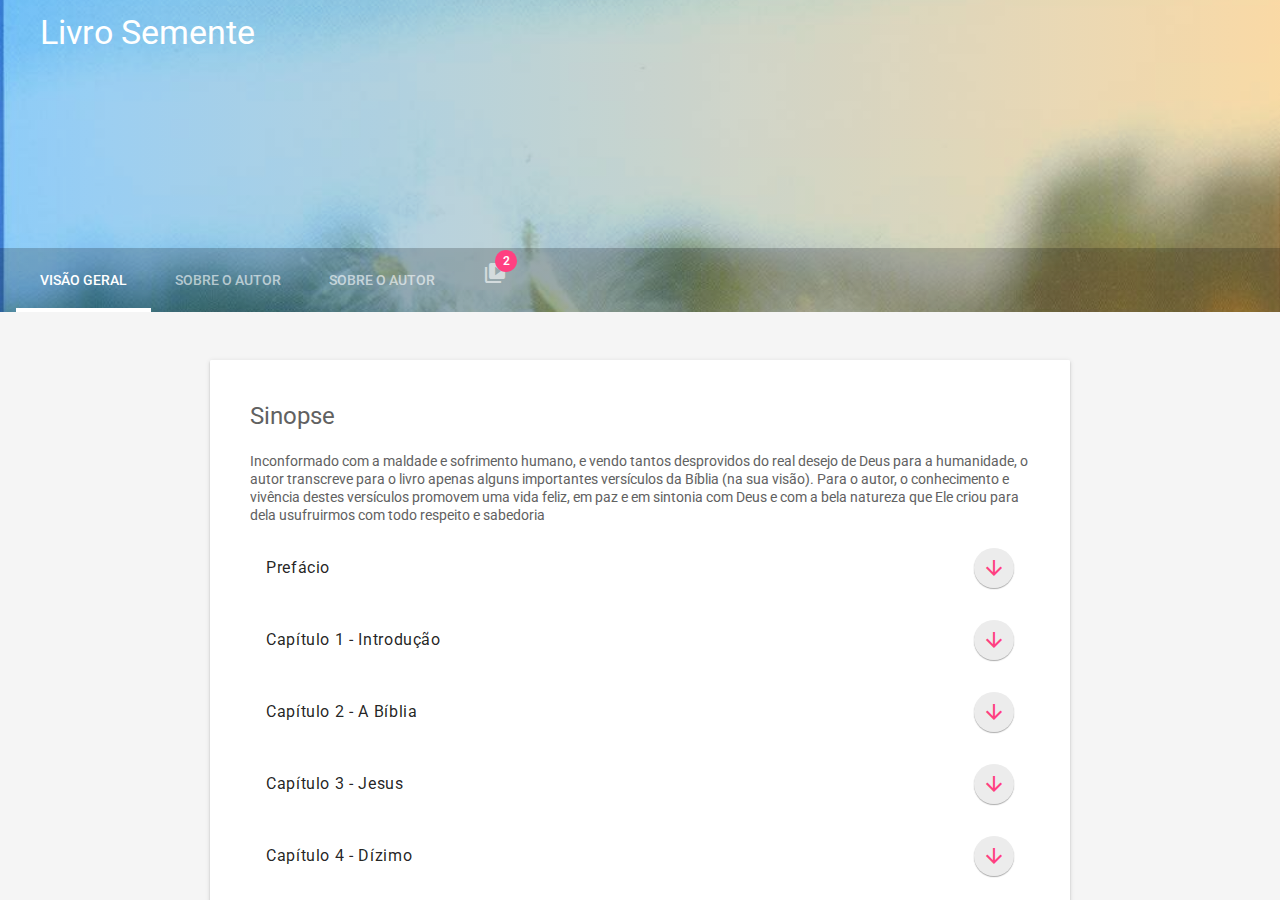
==== src/main/resources/static/index.html @ 0afcbd88 "[heroku] - Criando aplicacao com SpringBoot para subir no heroku" ====
<!doctype html>
<!--
  Material Design Lite
  Copyright 2015 Google Inc. All rights reserved.

  Licensed under the Apache License, Version 2.0 (the "License");
  you may not use this file except in compliance with the License.
  You may obtain a copy of the License at

      https://www.apache.org/licenses/LICENSE-2.0

  Unless required by applicable law or agreed to in writing, software
  distributed under the License is distributed on an "AS IS" BASIS,
  WITHOUT WARRANTIES OR CONDITIONS OF ANY KIND, either express or implied.
  See the License for the specific language governing permissions and
  limitations under the License
-->
<html lang="en">

<head>
  <meta charset="utf-8">
  <meta http-equiv="X-UA-Compatible" content="IE=edge">
  <link rel="shortcut icon" type="image/png" href="img/favicon.ico" />
  <link rel="shortcut icon" type="image/png" href="img/favicon.ico" />
  <meta name="description" content="Livro Semente">
  <meta name="viewport" content="width=device-width, initial-scale=1.0, minimum-scale=1.0">
  <title>Semente</title>

  <!-- Add to homescreen for Chrome on Android -->
  <meta name="livro semente" content="yes">
  <!-- <link rel="icon" sizes="192x192" href="images/android-desktop.png"> -->

  <!-- Add to homescreen for Safari on iOS -->
  <meta name="livro semente" content="yes">
  <meta name="livro semente" content="black">
  <meta name="livro semente" content="Material Design Lite">
  <link rel="apple-touch-icon-precomposed" href="images/ios-desktop.png">

  <!-- Tile icon for Win8 (144x144 + tile color) -->
  <meta name="msapplication-TileImage" content="images/touch/ms-touch-icon-144x144-precomposed.png">
  <meta name="msapplication-TileColor" content="#3372DF">

  <!-- <link rel="shortcut icon" href="images/favicon.png"> -->

  <!-- SEO: If your mobile URL is different from the desktop URL, add a canonical link to the desktop page https://developers.google.com/webmasters/smartphone-sites/feature-phones -->
  <!--
    <link rel="canonical" href="http://www.example.com/">
    -->

  <link rel="stylesheet" href="https://fonts.googleapis.com/css?family=Roboto:regular,bold,italic,thin,light,bolditalic,black,medium&amp;lang=en">
  <link rel="stylesheet" href="https://fonts.googleapis.com/icon?family=Material+Icons">
  <!-- <link rel="stylesheet" href="https://code.getmdl.io/1.3.0/material.deep_purple-pink.min.css"> -->
  <link rel="stylesheet" href="./mdl/material.min.css">
  <link rel="stylesheet" href="styles.css">
  <style>
    #view-source {
      position: fixed;
      display: block;
      right: 0;
      bottom: 0;
      margin-right: 40px;
      margin-bottom: 40px;
      z-index: 900;
    }
  </style>
</head>

<body class="mdl-demo mdl-color--grey-100 mdl-color-text--grey-700 mdl-base">
  <div class="mdl-layout mdl-js-layout mdl-layout--fixed-header">
    <header class="mdl-layout__header mdl-layout__header--scroll mdl-color--primary">
      <div class="mdl-layout--large-screen-only mdl-layout__header-row">
        <h3 class="oculta">Livro Semente</h3>
        <br>
        <br>
      </div>
      <div class="mdl-layout--large-screen-only mdl-layout__header-row">
      </div>
      <div class="mdl-layout__tab-bar mdl-js-ripple-effect mdl-color--primary-dark">
        <a href="#overview" class="mdl-layout__tab is-active">Visão Geral</a>
        <a href="#features" class="mdl-layout__tab">Sobre o autor</a>
        <a href="#features" class="mdl-layout__tab">Sobre o autor</a>
        <a href="#dicas" class="mdl-layout__tab">
          <div class="material-icons mdl-badge mdl-badge--overlap mt-2" id="dicas_1" data-badge="2">video_library</div>
        </a>
        <!-- <a href="#features" class="mdl-layout__tab">Technology</a>
          <a href="#features" class="mdl-layout__tab">FAQ</a> -->
        <!-- <button class="mdl-button mdl-js-button mdl-button--fab mdl-js-ripple-effect mdl-button--colored mdl-shadow--4dp mdl-color--accent" id="add">
            <i class="material-icons" role="presentation">add</i>
            <span class="visuallyhidden">Add</span>
          </button> -->
      </div>
    </header>
    <main class="mdl-layout__content">
      <div class="mdl-layout__tab-panel is-active" id="overview">
        <!-- <section class="section--center mdl-grid mdl-grid--no-spacing mdl-shadow--2dp">
            <header class="section__play-btn mdl-cell mdl-cell--3-col-desktop mdl-cell--2-col-tablet mdl-cell--4-col-phone mdl-color--teal-100 mdl-color-text--white">
              <i class="material-icons">play_circle_filled</i>
            </header>
            <div class="mdl-card mdl-cell mdl-cell--9-col-desktop mdl-cell--6-col-tablet mdl-cell--4-col-phone">
              <div class="mdl-card__supporting-text">
                <h4>Features</h4>
                Dolore ex deserunt aute fugiat aute nulla ea sunt aliqua nisi cupidatat eu. Nostrud in laboris labore nisi amet do dolor eu fugiat consectetur elit cillum esse.
              </div>
              <div class="mdl-card__actions">
                <a href="#" class="mdl-button">Read our features</a>
              </div>
            </div>
            <button class="mdl-button mdl-js-button mdl-js-ripple-effect mdl-button--icon" id="btn1">
              <i class="material-icons">more_vert</i>
            </button>
            <ul class="mdl-menu mdl-js-menu mdl-menu--bottom-right" for="btn1">
              <li class="mdl-menu__item">Lorem</li>
              <li class="mdl-menu__item" disabled>Ipsum</li>
              <li class="mdl-menu__item">Dolor</li>
            </ul>
          </section> -->
        <!-- <section class="section--center mdl-grid mdl-grid--no-spacing mdl-shadow--2dp">
            <div class="mdl-card mdl-cell mdl-cell--12-col">
              <div class="mdl-card__supporting-text mdl-grid mdl-grid--no-spacing">
                <h4 class="mdl-cell mdl-cell--12-col">Details</h4>
                <div class="section__circle-container mdl-cell mdl-cell--2-col mdl-cell--1-col-phone">
                  <div class="section__circle-container__circle mdl-color--primary"></div>
                </div>
                <div class="section__text mdl-cell mdl-cell--10-col-desktop mdl-cell--6-col-tablet mdl-cell--3-col-phone">
                  <h5>Lorem ipsum dolor sit amet</h5>
                  Dolore ex deserunt aute fugiat aute nulla ea sunt aliqua nisi cupidatat eu. Duis nulla tempor do aute et eiusmod velit exercitation nostrud quis <a href="#">proident minim</a>.
                </div>
                <div class="section__circle-container mdl-cell mdl-cell--2-col mdl-cell--1-col-phone">
                  <div class="section__circle-container__circle mdl-color--primary"></div>
                </div>
                <div class="section__text mdl-cell mdl-cell--10-col-desktop mdl-cell--6-col-tablet mdl-cell--3-col-phone">
                  <h5>Lorem ipsum dolor sit amet</h5>
                  Dolore ex deserunt aute fugiat aute nulla ea sunt aliqua nisi cupidatat eu. Duis nulla tempor do aute et eiusmod velit exercitation nostrud quis <a href="#">proident minim</a>.
                </div>
                <div class="section__circle-container mdl-cell mdl-cell--2-col mdl-cell--1-col-phone">
                  <div class="section__circle-container__circle mdl-color--primary"></div>
                </div>
                <div class="section__text mdl-cell mdl-cell--10-col-desktop mdl-cell--6-col-tablet mdl-cell--3-col-phone">
                  <h5>Lorem ipsum dolor sit amet</h5>
                  Dolore ex deserunt aute fugiat aute nulla ea sunt aliqua nisi cupidatat eu. Duis nulla tempor do aute et eiusmod velit exercitation nostrud quis <a href="#">proident minim</a>.
                </div>
              </div>
              <div class="mdl-card__actions">
                <a href="#" class="mdl-button">Read our features</a>
              </div>
            </div>
            <button class="mdl-button mdl-js-button mdl-js-ripple-effect mdl-button--icon" id="btn2">
              <i class="material-icons">more_vert</i>
            </button>
            <ul class="mdl-menu mdl-js-menu mdl-menu--bottom-right" for="btn2">
              <li class="mdl-menu__item">Lorem</li>
              <li class="mdl-menu__item" disabled>Ipsum</li>
              <li class="mdl-menu__item">Dolor</li>
            </ul>
          </section> -->
        <section class="section--center mdl-grid mdl-grid--no-spacing mdl-shadow--2dp">
          <div class="mdl-card mdl-cell mdl-cell--12-col">
            <div class="mdl-card__supporting-text">
              <h4>Sinopse</h4>

              Inconformado com a maldade e sofrimento humano, e vendo tantos desprovidos do real desejo de Deus para a
              humanidade, o autor
              transcreve para o livro apenas alguns importantes versículos da Bíblia (na sua visão). Para o autor, o
              conhecimento
              e vivência destes versículos promovem uma vida feliz, em paz e em sintonia com Deus e com a bela natureza
              que
              Ele criou para dela usufruirmos com todo respeito e sabedoria

              <!-- List items with avatar and action -->
              <style>
                .demo-list-action {
                  width: 100%;
                }
              </style>

              <div class="demo-list-action mdl-list">
                <div class="mdl-list__item">
                  <span class="mdl-list__item-primary-content">
                    <span>Prefácio</span>
                  </span>
                  <a class="mdl-list__item-secondary-action mdl-button mdl-js-button mdl-button--fab mdl-button--mini-fab mdl-js-ripple-effect"
                    href="pdfs/Prefácio.pdf" download>
                    <i class="material-icons">arrow_downward</i>
                  </a>
                </div>
                <div class="mdl-list__item">
                  <span class="mdl-list__item-primary-content">
                    <span>Capítulo 1 - Introdução</span>
                  </span>
                  <a class="mdl-list__item-secondary-action mdl-button mdl-js-button mdl-button--fab mdl-button--mini-fab mdl-js-ripple-effect"
                    href="pdfs/1-introdução.pdf" download>
                    <i class="material-icons">arrow_downward</i>
                  </a>
                </div>
                <div class="mdl-list__item">
                  <span class="mdl-list__item-primary-content">
                    <span>Capítulo 2 - A Bíblia</span>
                  </span>
                  <a class="mdl-list__item-secondary-action mdl-button mdl-js-button mdl-button--fab mdl-button--mini-fab mdl-js-ripple-effect"
                    href="pdfs/2-A Bíblia.pdf" download>
                    <i class="material-icons">arrow_downward</i>
                  </a>
                </div>
                <div class="mdl-list__item">
                  <span class="mdl-list__item-primary-content">
                    <span>Capítulo 3 - Jesus </span>
                  </span>
                  <span class="mdl-list__item-secondary-content">
                    <a class="mdl-list__item-secondary-action mdl-button mdl-js-button mdl-button--fab mdl-button--mini-fab mdl-js-ripple-effect"
                      href="pdfs/3-Jesus.pdf" download>
                      <i class="material-icons">arrow_downward</i>
                    </a>
                  </span>
                </div>
                <div class="mdl-list__item">
                  <span class="mdl-list__item-primary-content">
                    <span>Capítulo 4 - Dízimo </span>
                  </span>
                  <span class="mdl-list__item-secondary-content">
                    <a class="mdl-list__item-secondary-action mdl-button mdl-js-button mdl-button--fab mdl-button--mini-fab mdl-js-ripple-effect"
                      href="pdfs/4-Dízimo.pdf" download>
                      <i class="material-icons">arrow_downward</i>
                    </a>
                  </span>
                </div>
                <div class="mdl-list__item">
                  <span class="mdl-list__item-primary-content">
                    <span>Capítulo 5 - Oração </span>
                  </span>
                  <span class="mdl-list__item-secondary-content">
                    <a class="mdl-list__item-secondary-action mdl-button mdl-js-button mdl-button--fab mdl-button--mini-fab mdl-js-ripple-effect"
                      href="pdfs/5-Oração.pdf" download>
                      <i class="material-icons">arrow_downward</i>
                    </a>
                  </span>
                </div>
                <div class="mdl-list__item">
                  <span class="mdl-list__item-primary-content">
                    <span>Capítulo 6 - Espírito Santo </span>
                  </span>
                  <span class="mdl-list__item-secondary-content">
                    <a class="mdl-list__item-secondary-action mdl-button mdl-js-button mdl-button--fab mdl-button--mini-fab mdl-js-ripple-effect"
                      href="pdfs/6-Espírito Santo.pdf" download>
                      <i class="material-icons">arrow_downward</i>
                    </a>
                  </span>
                </div>
                <div class="mdl-list__item">
                  <span class="mdl-list__item-primary-content">
                    <span>Capítulo 7 - Religiões </span>
                  </span>
                  <span class="mdl-list__item-secondary-content">
                    <a class="mdl-list__item-secondary-action mdl-button mdl-js-button mdl-button--fab mdl-button--mini-fab mdl-js-ripple-effect"
                      href="pdfs/7-Religiões.pdf" download>
                      <i class="material-icons">arrow_downward</i>
                    </a>
                  </span>
                </div>
                <div class="mdl-list__item">
                  <span class="mdl-list__item-primary-content">
                    <span>Capítulo 8 - Vida conjugal </span>
                  </span>
                  <span class="mdl-list__item-secondary-content">
                    <a class="mdl-list__item-secondary-action mdl-button mdl-js-button mdl-button--fab mdl-button--mini-fab mdl-js-ripple-effect"
                      href="pdfs/8-Vida conjugal.pdf" download>
                      <i class="material-icons">arrow_downward</i>
                    </a>
                  </span>
                </div>
                <div class="mdl-list__item">
                  <span class="mdl-list__item-primary-content">
                    <span>Capítulo 9 - Outras Passagens </span>
                  </span>
                  <span class="mdl-list__item-secondary-content">
                    <a class="mdl-list__item-secondary-action mdl-button mdl-js-button mdl-button--fab mdl-button--mini-fab mdl-js-ripple-effect"
                      href="pdfs/9-Outras Passagens.pdf" download>
                      <i class="material-icons">arrow_downward</i>
                    </a>
                  </span>
                </div>
                <div class="mdl-list__item">
                  <span class="mdl-list__item-primary-content">
                    <span>Capítulo 10 - A Volta de Jesus </span>
                  </span>
                  <span class="mdl-list__item-secondary-content">
                    <a class="mdl-list__item-secondary-action mdl-button mdl-js-button mdl-button--fab mdl-button--mini-fab mdl-js-ripple-effect"
                      href="pdfs/10-A Volta de Jesus.pdf" download>
                      <i class="material-icons">arrow_downward</i>
                    </a>
                  </span>
                </div>
                <div class="mdl-list__item">
                  <span class="mdl-list__item-primary-content">
                    <span>Capítulo 11 - A Solução </span>
                  </span>
                  <span class="mdl-list__item-secondary-content">
                    <a class="mdl-list__item-secondary-action mdl-button mdl-js-button mdl-button--fab mdl-button--mini-fab mdl-js-ripple-effect"
                      href="pdfs/11-A Solução.pdf" download>
                      <i class="material-icons">arrow_downward</i>
                    </a>
                  </span>
                </div>
                <div class="mdl-list__item">
                  <span class="mdl-list__item-primary-content">
                    <span>O autor</span>
                  </span>
                  <a class="mdl-list__item-secondary-action mdl-button mdl-js-button mdl-button--fab mdl-button--mini-fab mdl-js-ripple-effect"
                    href="pdfs/O autor.pdf" download>
                    <i class="material-icons">arrow_downward</i>
                  </a>
                </div>
              </div>
            </div>
            <!-- <div class="mdl-card__actions">
              <a href="#" class="mdl-button">Read our features</a>
            </div> -->
          </div>
          <button class="mdl-button mdl-js-button mdl-js-ripple-effect mdl-button--icon" id="btn3">
            <!-- <i class="material-icons">more_vert</i>
              <i class="material-icons">face</i> -->

          </button>
          <ul class="mdl-menu mdl-js-menu mdl-menu--bottom-right" for="btn3">
            <li class="mdl-menu__item">Lorem</li>
            <li class="mdl-menu__item" disabled>Ipsum</li>
            <li class="mdl-menu__item">Dolor</li>
          </ul>
        </section>
        <!-- <section class="section--center mdl-grid mdl-grid--no-spacing mdl-shadow--2dp">
          <div class="mdl-card mdl-cell mdl-cell--12-col">
            <div class="mdl-card__supporting-text">
              <h4>Technology</h4>
              Dolore ex deserunt aute fugiat aute nulla ea sunt aliqua nisi cupidatat eu. Nostrud in laboris labore nisi amet do dolor
              eu fugiat consectetur elit cillum esse. Pariatur occaecat nisi laboris tempor laboris eiusmod qui id Lorem
              esse commodo in. Exercitation aute dolore deserunt culpa consequat elit labore incididunt elit anim.
            </div>
            <div class="mdl-card__actions">
              <a href="#" class="mdl-button">Read our features</a>
            </div>
          </div>

        </section> -->
        <!-- <section class="section--footer mdl-color--white mdl-grid">
            <div class="section__circle-container mdl-cell mdl-cell--2-col mdl-cell--1-col-phone">
              <div class="section__circle-container__circle mdl-color--accent section__circle--big"></div>
            </div>
            <div class="section__text mdl-cell mdl-cell--4-col-desktop mdl-cell--6-col-tablet mdl-cell--3-col-phone">
              <h5>Lorem ipsum dolor sit amet</h5>
              Qui sint ut et qui nisi cupidatat. Reprehenderit nostrud proident officia exercitation anim et pariatur ex.
            </div>
            <div class="section__circle-container mdl-cell mdl-cell--2-col mdl-cell--1-col-phone">
              <div class="section__circle-container__circle mdl-color--accent section__circle--big"></div>
            </div>
            <div class="section__text mdl-cell mdl-cell--4-col-desktop mdl-cell--6-col-tablet mdl-cell--3-col-phone">
              <h5>Lorem ipsum dolor sit amet</h5>
              Qui sint ut et qui nisi cupidatat. Reprehenderit nostrud proident officia exercitation anim et pariatur ex.
            </div>
          </section> -->
      </div>
      <div class="mdl-layout__tab-panel" id="features">
        <section class="section--center mdl-grid mdl-grid--no-spacing">
          <div class="mdl-cell mdl-cell--12-col">
            <h4>Sobre o autor</h4>

            <p>O autor Antonio de Mattos Guerra, 66 anos, natural de Natividade da Serra, Estado de São Paulo, reside
              em
              São José dos Campos há mais de 50 anos. É casado com Sra. Marli há 43 anos e tem três maravilhosos
              filhos:
              Robson, Thelma e Leonardo, e também Patrícia (nora), Rafael e Felipe (netos), Fábio Vinícius (genro),
              Matheus
              e Lucas (netos) e Juliana (nora).
            </p><br>

            <p>Participa da comunidade da Paróquia de Santo Agostinho da diocese de São José dos Campos-SP, onde
              colabora
              no Ministério Extraordinário da Comunhão. Juntamente com Marli, foram agentes da pastoral familiar por
              mais
              de vinte anos, onde assumiram algumas coordenações.</p><br>

            <p>Concluiu o curso de Teologia para Leigos em 2011 e do Catecismo da Igreja Católica em 2012, que lhe deu
              grande
              suporte nos trabalhos pastorais e na revisão deste livro...</p>

            <ul class="toc">
              <h4>Descrição completa</h4>
              <a href="pdfs/O autor.pdf" target="_blank">O Autor</a>
            </ul>

            <!--<h5 id="lorem1">Lorem ipsum dolor sit amet</h5>
            Excepteur et pariatur officia veniam anim culpa cupidatat consequat ad velit culpa est non.
            <ul>
              <li>Nisi qui nisi duis commodo duis reprehenderit consequat velit aliquip.</li>
              <li>Dolor consectetur incididunt in ipsum laborum non et irure pariatur excepteur anim occaecat officia sint.</li>
              <li>Lorem labore proident officia excepteur do.</li>
            </ul>

            <p>
              Sit qui est voluptate proident minim cillum in aliquip cupidatat labore pariatur id tempor id. Proident occaecat occaecat
              sint mollit tempor duis dolor cillum anim. Dolore sunt ea mollit fugiat in aliqua consequat nostrud aliqua
              ut irure in dolore. Proident aliqua culpa sint sint exercitation. Non proident occaecat reprehenderit veniam
              et proident dolor id culpa ea tempor do dolor. Nulla adipisicing qui fugiat id dolor. Nostrud magna voluptate
              irure veniam veniam labore ipsum deserunt adipisicing laboris amet eu irure. Sunt dolore nisi velit sit id.
              Nostrud voluptate labore proident cupidatat enim amet Lorem officia magna excepteur occaecat eu qui. Exercitation
              culpa deserunt non et tempor et non.
            </p>
            <p>
              Do dolor eiusmod eu mollit dolore nostrud deserunt cillum irure esse sint irure fugiat exercitation. Magna sit voluptate
              id in tempor elit veniam enim cupidatat ea labore elit. Aliqua pariatur eu nulla labore magna dolore mollit
              occaecat sint commodo culpa. Eu non minim duis pariatur Lorem quis exercitation. Sunt qui ex incididunt sit
              anim incididunt sit elit ad officia id.
            </p>
            <p id="lorem2">
              Tempor voluptate ex consequat fugiat aliqua. Do sit et reprehenderit culpa deserunt culpa. Excepteur quis minim mollit irure
              nulla excepteur enim quis in laborum. Aliqua elit voluptate ad deserunt nulla reprehenderit adipisicing sint.
              Est in eiusmod exercitation esse commodo. Ea reprehenderit exercitation veniam adipisicing minim nostrud. Veniam
              dolore ex ea occaecat non enim minim id ut aliqua adipisicing ad. Occaecat excepteur aliqua tempor cupidatat
              aute dolore deserunt ipsum qui incididunt aliqua occaecat sit quis. Culpa sint aliqua aliqua reprehenderit
              veniam irure fugiat ea ad.
            </p>
            <p>
              Eu minim fugiat laborum irure veniam Lorem aliqua enim. Aliqua veniam incididunt consequat irure consequat tempor do nisi
              deserunt. Elit dolore ad quis consectetur sint laborum anim magna do nostrud amet. Ea nulla sit consequat quis
              qui irure dolor. Sint deserunt excepteur consectetur magna irure. Dolor tempor exercitation dolore pariatur
              incididunt ut laboris fugiat ipsum sunt veniam aute sunt labore. Non dolore sit nostrud eu ad excepteur cillum
              eu ex Lorem duis.
            </p>
            <p>
              Id occaecat velit non ipsum occaecat aliqua quis ut. Eiusmod est magna non esse est ex incididunt aute ullamco. Cillum excepteur
              sint ipsum qui quis velit incididunt amet. Qui deserunt anim enim laborum cillum reprehenderit duis mollit
              amet ad officia enim. Minim sint et quis aliqua aliqua do minim officia dolor deserunt ipsum laboris. Nulla
              nisi voluptate consectetur est voluptate et amet. Occaecat ut quis adipisicing ad enim. Magna est magna sit
              duis proident veniam reprehenderit fugiat reprehenderit enim velit ex. Ullamco laboris culpa irure aliquip
              ad Lorem consequat veniam ad ipsum eu. Ipsum culpa dolore sunt officia laborum quis.
            </p>

            <h5 id="lorem3">Lorem ipsum dolor sit amet</h5>

            <p id="lorem4">
              Eiusmod nulla aliquip ipsum reprehenderit nostrud non excepteur mollit amet esse est est dolor. Dolore quis pariatur sit
              consectetur veniam esse ullamco duis Lorem qui enim ut veniam. Officia deserunt minim duis laborum dolor in
              velit pariatur commodo ullamco eu. Aute adipisicing ad duis labore laboris do mollit dolor cillum sunt aliqua
              ullamco. Esse tempor quis cillum consequat reprehenderit. Adipisicing proident anim eu sint elit aliqua anim
              dolore cupidatat fugiat aliquip qui.
            </p>
            <p id="lorem5">
              Nisi eiusmod esse cupidatat excepteur exercitation ipsum reprehenderit nostrud deserunt aliqua ullamco. Anim est irure commodo
              eiusmod pariatur officia. Est dolor ipsum excepteur magna aliqua ad veniam irure qui occaecat eiusmod aute
              fugiat commodo. Quis mollit incididunt amet sit minim velit eu fugiat voluptate excepteur. Sit minim id pariatur
              ex cupidatat cupidatat nostrud nostrud ipsum.
            </p>
            <p>
              Enim ea officia excepteur ad veniam id reprehenderit eiusmod esse mollit consequat. Esse non aute ullamco Lorem aliqua qui
              dolore irure eiusmod aute aliqua proident labore aliqua. Ipsum voluptate voluptate exercitation laborum deserunt
              nulla elit aliquip et minim ex veniam. Duis cupidatat aute sunt officia mollit dolor ad elit ad aute labore
              nostrud duis pariatur. In est sint voluptate consectetur velit ea non labore. Ut duis ea aliqua consequat nulla
              laboris fugiat aute id culpa proident. Minim eiusmod laboris enim Lorem nisi excepteur mollit voluptate enim
              labore reprehenderit officia mollit.
            </p>
            <p>
              Cupidatat labore nisi ut sunt voluptate quis sunt qui ad Lorem esse nisi. Ex esse velit ullamco incididunt occaecat dolore
              veniam tempor minim adipisicing amet. Consequat in exercitation est elit anim consequat cillum sint labore
              cillum. Aliquip mollit laboris ad labore anim.
            </p> -->
          </div>
        </section>
      </div>

      <div class="mdl-layout__tab-panel" id="dicas">
        <section class="section--center mdl-grid mdl-grid--no-spacing">
          <div class="mdl-cell mdl-cell--12-col">

            <h4>Dicas</h4>

            <iframe width="100%" height="315" src="https://www.youtube.com/embed/qkswz_kAxTI" frameborder="0" allow="autoplay; encrypted-media"
              allowfullscreen></iframe>

            <br><br>

            <iframe width="100%" height="315" src="https://www.youtube.com/embed/MZbOXFQ0jHM" frameborder="0" allow="autoplay; encrypted-media"
              allowfullscreen></iframe>

          </div>
        </section>
      </div>

      <footer class="mdl-mega-footer">
        <!-- <div class="mdl-mega-footer--middle-section">
            <div class="mdl-mega-footer--drop-down-section">
              <input class="mdl-mega-footer--heading-checkbox" type="checkbox" checked>
              <h1 class="mdl-mega-footer--heading">Features</h1>
              <ul class="mdl-mega-footer--link-list">
                <li><a href="#">About</a></li>
                <li><a href="#">Terms</a></li>
                <li><a href="#">Partners</a></li>
                <li><a href="#">Updates</a></li>
              </ul>
            </div>
            <div class="mdl-mega-footer--drop-down-section">
              <input class="mdl-mega-footer--heading-checkbox" type="checkbox" checked>
              <h1 class="mdl-mega-footer--heading">Details</h1>
              <ul class="mdl-mega-footer--link-list">
                <li><a href="#">Spec</a></li>
                <li><a href="#">Tools</a></li>
                <li><a href="#">Resources</a></li>
              </ul>
            </div>
            <div class="mdl-mega-footer--drop-down-section">
              <input class="mdl-mega-footer--heading-checkbox" type="checkbox" checked>
              <h1 class="mdl-mega-footer--heading">Technology</h1>
              <ul class="mdl-mega-footer--link-list">
                <li><a href="#">How it works</a></li>
                <li><a href="#">Patterns</a></li>
                <li><a href="#">Usage</a></li>
                <li><a href="#">Products</a></li>
                <li><a href="#">Contracts</a></li>
              </ul>
            </div>
            <div class="mdl-mega-footer--drop-down-section">
              <input class="mdl-mega-footer--heading-checkbox" type="checkbox" checked>
              <h1 class="mdl-mega-footer--heading">FAQ</h1>
              <ul class="mdl-mega-footer--link-list">
                <li><a href="#">Questions</a></li>
                <li><a href="#">Answers</a></li>
                <li><a href="#">Contact us</a></li>
              </ul>
            </div>
          </div> -->
        <div class="mdl-mega-footer--bottom-section">
          <div class="mdl-logo">
            Desenvolvido por
          </div>
          <ul class="mdl-mega-footer--link-list">
            <li>
              <a href="http://oliveirafabiana.esy.es/" target="_blank">Fabiana Oliveira</a>
            </li>
            <!-- <li><a href="#">Help</a></li>
              <li><a href="#">Privacy and Terms</a></li> -->
          </ul>
        </div>
      </footer>
    </main>
  </div>
  <!-- <a href="https://github.com/google/material-design-lite/blob/mdl-1.x/templates/text-only/" target="_blank" id="view-source" class="mdl-button mdl-js-button mdl-button--raised mdl-js-ripple-effect mdl-color--accent mdl-color-text--accent-contrast">View Source</a> -->
  <!-- <script src="https://code.getmdl.io/1.3.0/material.min.js"></script> -->
  <script src="./mdl/material.min.js"></script>
</body>

</html>
---- src/main/resources/static/mdl/material.min.css ----
/**
 * material-design-lite - Material Design Components in CSS, JS and HTML
 * @version v1.3.0
 * @license Apache-2.0
 * @copyright 2015 Google, Inc.
 * @link https://github.com/google/material-design-lite
 */
@charset "UTF-8";html{color:rgba(0,0,0,.87)}::-moz-selection{background:#b3d4fc;text-shadow:none}::selection{background:#b3d4fc;text-shadow:none}hr{display:block;height:1px;border:0;border-top:1px solid #ccc;margin:1em 0;padding:0}audio,canvas,iframe,img,svg,video{vertical-align:middle}fieldset{border:0;margin:0;padding:0}textarea{resize:vertical}.browserupgrade{margin:.2em 0;background:#ccc;color:#000;padding:.2em 0}.hidden{display:none!important}.visuallyhidden{border:0;clip:rect(0 0 0 0);height:1px;margin:-1px;overflow:hidden;padding:0;position:absolute;width:1px}.visuallyhidden.focusable:active,.visuallyhidden.focusable:focus{clip:auto;height:auto;margin:0;overflow:visible;position:static;width:auto}.invisible{visibility:hidden}.clearfix:before,.clearfix:after{content:" ";display:table}.clearfix:after{clear:both}@media print{*,*:before,*:after,*:first-letter{background:transparent!important;color:#000!important;box-shadow:none!important}a,a:visited{text-decoration:underline}a[href]:after{content:" (" attr(href)")"}abbr[title]:after{content:" (" attr(title)")"}a[href^="#"]:after,a[href^="javascript:"]:after{content:""}pre,blockquote{border:1px solid #999;page-break-inside:avoid}thead{display:table-header-group}tr,img{page-break-inside:avoid}img{max-width:100%!important}p,h2,h3{orphans:3;widows:3}h2,h3{page-break-after:avoid}}a,.mdl-accordion,.mdl-button,.mdl-card,.mdl-checkbox,.mdl-dropdown-menu,.mdl-icon-toggle,.mdl-item,.mdl-radio,.mdl-slider,.mdl-switch,.mdl-tabs__tab{-webkit-tap-highlight-color:transparent;-webkit-tap-highlight-color:rgba(255,255,255,0)}html{width:100%;height:100%;-ms-touch-action:manipulation;touch-action:manipulation}body{width:100%;min-height:100%;margin:0}main{display:block}*[hidden]{display:none!important}html,body{font-family:"Helvetica","Arial",sans-serif;font-size:14px;font-weight:400;line-height:20px}h1,h2,h3,h4,h5,h6,p{padding:0}h1 small,h2 small,h3 small,h4 small,h5 small,h6 small{font-family:"Roboto","Helvetica","Arial",sans-serif;font-weight:400;line-height:1.35;letter-spacing:-.02em;opacity:.54;font-size:.6em}h1{font-size:56px;line-height:1.35;letter-spacing:-.02em;margin:24px 0}h1,h2{font-family:"Roboto","Helvetica","Arial",sans-serif;font-weight:400}h2{font-size:45px;line-height:48px}h2,h3{margin:24px 0}h3{font-size:34px;line-height:40px}h3,h4{font-family:"Roboto","Helvetica","Arial",sans-serif;font-weight:400}h4{font-size:24px;line-height:32px;-moz-osx-font-smoothing:grayscale;margin:24px 0 16px}h5{font-size:20px;font-weight:500;line-height:1;letter-spacing:.02em}h5,h6{font-family:"Roboto","Helvetica","Arial",sans-serif;margin:24px 0 16px}h6{font-size:16px;letter-spacing:.04em}h6,p{font-weight:400;line-height:24px}p{font-size:14px;letter-spacing:0;margin:0 0 16px}a{color:#ff4081;font-weight:500}blockquote{font-family:"Roboto","Helvetica","Arial",sans-serif;position:relative;font-size:24px;font-weight:300;font-style:italic;line-height:1.35;letter-spacing:.08em}blockquote:before{position:absolute;left:-.5em;content:'“'}blockquote:after{content:'”';margin-left:-.05em}mark{background-color:#f4ff81}dt{font-weight:700}address{font-size:12px;line-height:1;font-style:normal}address,ul,ol{font-weight:400;letter-spacing:0}ul,ol{font-size:14px;line-height:24px}.mdl-typography--display-4,.mdl-typography--display-4-color-contrast{font-family:"Roboto","Helvetica","Arial",sans-serif;font-size:112px;font-weight:300;line-height:1;letter-spacing:-.04em}.mdl-typography--display-4-color-contrast{opacity:.54}.mdl-typography--display-3,.mdl-typography--display-3-color-contrast{font-family:"Roboto","Helvetica","Arial",sans-serif;font-size:56px;font-weight:400;line-height:1.35;letter-spacing:-.02em}.mdl-typography--display-3-color-contrast{opacity:.54}.mdl-typography--display-2,.mdl-typography--display-2-color-contrast{font-family:"Roboto","Helvetica","Arial",sans-serif;font-size:45px;font-weight:400;line-height:48px}.mdl-typography--display-2-color-contrast{opacity:.54}.mdl-typography--display-1,.mdl-typography--display-1-color-contrast{font-family:"Roboto","Helvetica","Arial",sans-serif;font-size:34px;font-weight:400;line-height:40px}.mdl-typography--display-1-color-contrast{opacity:.54}.mdl-typography--headline,.mdl-typography--headline-color-contrast{font-family:"Roboto","Helvetica","Arial",sans-serif;font-size:24px;font-weight:400;line-height:32px;-moz-osx-font-smoothing:grayscale}.mdl-typography--headline-color-contrast{opacity:.87}.mdl-typography--title,.mdl-typography--title-color-contrast{font-family:"Roboto","Helvetica","Arial",sans-serif;font-size:20px;font-weight:500;line-height:1;letter-spacing:.02em}.mdl-typography--title-color-contrast{opacity:.87}.mdl-typography--subhead,.mdl-typography--subhead-color-contrast{font-family:"Roboto","Helvetica","Arial",sans-serif;font-size:16px;font-weight:400;line-height:24px;letter-spacing:.04em}.mdl-typography--subhead-color-contrast{opacity:.87}.mdl-typography--body-2,.mdl-typography--body-2-color-contrast{font-size:14px;font-weight:700;line-height:24px;letter-spacing:0}.mdl-typography--body-2-color-contrast{opacity:.87}.mdl-typography--body-1,.mdl-typography--body-1-color-contrast{font-size:14px;font-weight:400;line-height:24px;letter-spacing:0}.mdl-typography--body-1-color-contrast{opacity:.87}.mdl-typography--body-2-force-preferred-font,.mdl-typography--body-2-force-preferred-font-color-contrast{font-family:"Roboto","Helvetica","Arial",sans-serif;font-size:14px;font-weight:500;line-height:24px;letter-spacing:0}.mdl-typography--body-2-force-preferred-font-color-contrast{opacity:.87}.mdl-typography--body-1-force-preferred-font,.mdl-typography--body-1-force-preferred-font-color-contrast{font-family:"Roboto","Helvetica","Arial",sans-serif;font-size:14px;font-weight:400;line-height:24px;letter-spacing:0}.mdl-typography--body-1-force-preferred-font-color-contrast{opacity:.87}.mdl-typography--caption,.mdl-typography--caption-force-preferred-font{font-size:12px;font-weight:400;line-height:1;letter-spacing:0}.mdl-typography--caption-force-preferred-font{font-family:"Roboto","Helvetica","Arial",sans-serif}.mdl-typography--caption-color-contrast,.mdl-typography--caption-force-preferred-font-color-contrast{font-size:12px;font-weight:400;line-height:1;letter-spacing:0;opacity:.54}.mdl-typography--caption-force-preferred-font-color-contrast,.mdl-typography--menu{font-family:"Roboto","Helvetica","Arial",sans-serif}.mdl-typography--menu{font-size:14px;font-weight:500;line-height:1;letter-spacing:0}.mdl-typography--menu-color-contrast{opacity:.87}.mdl-typography--menu-color-contrast,.mdl-typography--button,.mdl-typography--button-color-contrast{font-family:"Roboto","Helvetica","Arial",sans-serif;font-size:14px;font-weight:500;line-height:1;letter-spacing:0}.mdl-typography--button,.mdl-typography--button-color-contrast{text-transform:uppercase}.mdl-typography--button-color-contrast{opacity:.87}.mdl-typography--text-left{text-align:left}.mdl-typography--text-right{text-align:right}.mdl-typography--text-center{text-align:center}.mdl-typography--text-justify{text-align:justify}.mdl-typography--text-nowrap{white-space:nowrap}.mdl-typography--text-lowercase{text-transform:lowercase}.mdl-typography--text-uppercase{text-transform:uppercase}.mdl-typography--text-capitalize{text-transform:capitalize}.mdl-typography--font-thin{font-weight:200!important}.mdl-typography--font-light{font-weight:300!important}.mdl-typography--font-regular{font-weight:400!important}.mdl-typography--font-medium{font-weight:500!important}.mdl-typography--font-bold{font-weight:700!important}.mdl-typography--font-black{font-weight:900!important}.material-icons{font-family:'Material Icons';font-weight:400;font-style:normal;font-size:24px;line-height:1;letter-spacing:normal;text-transform:none;display:inline-block;word-wrap:normal;-moz-font-feature-settings:'liga';font-feature-settings:'liga';-webkit-font-feature-settings:'liga';-webkit-font-smoothing:antialiased}.mdl-color-text--red{color:#f44336 !important}.mdl-color--red{background-color:#f44336 !important}.mdl-color-text--red-50{color:#ffebee !important}.mdl-color--red-50{background-color:#ffebee !important}.mdl-color-text--red-100{color:#ffcdd2 !important}.mdl-color--red-100{background-color:#ffcdd2 !important}.mdl-color-text--red-200{color:#ef9a9a !important}.mdl-color--red-200{background-color:#ef9a9a !important}.mdl-color-text--red-300{color:#e57373 !important}.mdl-color--red-300{background-color:#e57373 !important}.mdl-color-text--red-400{color:#ef5350 !important}.mdl-color--red-400{background-color:#ef5350 !important}.mdl-color-text--red-500{color:#f44336 !important}.mdl-color--red-500{background-color:#f44336 !important}.mdl-color-text--red-600{color:#e53935 !important}.mdl-color--red-600{background-color:#e53935 !important}.mdl-color-text--red-700{color:#d32f2f !important}.mdl-color--red-700{background-color:#d32f2f !important}.mdl-color-text--red-800{color:#c62828 !important}.mdl-color--red-800{background-color:#c62828 !important}.mdl-color-text--red-900{color:#b71c1c !important}.mdl-color--red-900{background-color:#b71c1c !important}.mdl-color-text--red-A100{color:#ff8a80 !important}.mdl-color--red-A100{background-color:#ff8a80 !important}.mdl-color-text--red-A200{color:#ff5252 !important}.mdl-color--red-A200{background-color:#ff5252 !important}.mdl-color-text--red-A400{color:#ff1744 !important}.mdl-color--red-A400{background-color:#ff1744 !important}.mdl-color-text--red-A700{color:#d50000 !important}.mdl-color--red-A700{background-color:#d50000 !important}.mdl-color-text--pink{color:#e91e63 !important}.mdl-color--pink{background-color:#e91e63 !important}.mdl-color-text--pink-50{color:#fce4ec !important}.mdl-color--pink-50{background-color:#fce4ec !important}.mdl-color-text--pink-100{color:#f8bbd0 !important}.mdl-color--pink-100{background-color:#f8bbd0 !important}.mdl-color-text--pink-200{color:#f48fb1 !important}.mdl-color--pink-200{background-color:#f48fb1 !important}.mdl-color-text--pink-300{color:#f06292 !important}.mdl-color--pink-300{background-color:#f06292 !important}.mdl-color-text--pink-400{color:#ec407a !important}.mdl-color--pink-400{background-color:#ec407a !important}.mdl-color-text--pink-500{color:#e91e63 !important}.mdl-color--pink-500{background-color:#e91e63 !important}.mdl-color-text--pink-600{color:#d81b60 !important}.mdl-color--pink-600{background-color:#d81b60 !important}.mdl-color-text--pink-700{color:#c2185b !important}.mdl-color--pink-700{background-color:#c2185b !important}.mdl-color-text--pink-800{color:#ad1457 !important}.mdl-color--pink-800{background-color:#ad1457 !important}.mdl-color-text--pink-900{color:#880e4f !important}.mdl-color--pink-900{background-color:#880e4f !important}.mdl-color-text--pink-A100{color:#ff80ab !important}.mdl-color--pink-A100{background-color:#ff80ab !important}.mdl-color-text--pink-A200{color:#ff4081 !important}.mdl-color--pink-A200{background-color:#ff4081 !important}.mdl-color-text--pink-A400{color:#f50057 !important}.mdl-color--pink-A400{background-color:#f50057 !important}.mdl-color-text--pink-A700{color:#c51162 !important}.mdl-color--pink-A700{background-color:#c51162 !important}.mdl-color-text--purple{color:#9c27b0 !important}.mdl-color--purple{background-color:#9c27b0 !important}.mdl-color-text--purple-50{color:#f3e5f5 !important}.mdl-color--purple-50{background-color:#f3e5f5 !important}.mdl-color-text--purple-100{color:#e1bee7 !important}.mdl-color--purple-100{background-color:#e1bee7 !important}.mdl-color-text--purple-200{color:#ce93d8 !important}.mdl-color--purple-200{background-color:#ce93d8 !important}.mdl-color-text--purple-300{color:#ba68c8 !important}.mdl-color--purple-300{background-color:#ba68c8 !important}.mdl-color-text--purple-400{color:#ab47bc !important}.mdl-color--purple-400{background-color:#ab47bc !important}.mdl-color-text--purple-500{color:#9c27b0 !important}.mdl-color--purple-500{background-color:#9c27b0 !important}.mdl-color-text--purple-600{color:#8e24aa !important}.mdl-color--purple-600{background-color:#8e24aa !important}.mdl-color-text--purple-700{color:#7b1fa2 !important}.mdl-color--purple-700{background-color:#7b1fa2 !important}.mdl-color-text--purple-800{color:#6a1b9a !important}.mdl-color--purple-800{background-color:#6a1b9a !important}.mdl-color-text--purple-900{color:#4a148c !important}.mdl-color--purple-900{background-color:#4a148c !important}.mdl-color-text--purple-A100{color:#ea80fc !important}.mdl-color--purple-A100{background-color:#ea80fc !important}.mdl-color-text--purple-A200{color:#e040fb !important}.mdl-color--purple-A200{background-color:#e040fb !important}.mdl-color-text--purple-A400{color:#d500f9 !important}.mdl-color--purple-A400{background-color:#d500f9 !important}.mdl-color-text--purple-A700{color:#a0f !important}.mdl-color--purple-A700{background-color:#a0f !important}.mdl-color-text--deep-purple{color:#673ab7 !important}.mdl-color--deep-purple{background-color:#673ab7 !important}.mdl-color-text--deep-purple-50{color:#ede7f6 !important}.mdl-color--deep-purple-50{background-color:#ede7f6 !important}.mdl-color-text--deep-purple-100{color:#d1c4e9 !important}.mdl-color--deep-purple-100{background-color:#d1c4e9 !important}.mdl-color-text--deep-purple-200{color:#b39ddb !important}.mdl-color--deep-purple-200{background-color:#b39ddb !important}.mdl-color-text--deep-purple-300{color:#9575cd !important}.mdl-color--deep-purple-300{background-color:#9575cd !important}.mdl-color-text--deep-purple-400{color:#7e57c2 !important}.mdl-color--deep-purple-400{background-color:#7e57c2 !important}.mdl-color-text--deep-purple-500{color:#673ab7 !important}.mdl-color--deep-purple-500{background-color:#673ab7 !important}.mdl-color-text--deep-purple-600{color:#5e35b1 !important}.mdl-color--deep-purple-600{background-color:#5e35b1 !important}.mdl-color-text--deep-purple-700{color:#512da8 !important}.mdl-color--deep-purple-700{background-color:#512da8 !important}.mdl-color-text--deep-purple-800{color:#4527a0 !important}.mdl-color--deep-purple-800{background-color:#4527a0 !important}.mdl-color-text--deep-purple-900{color:#311b92 !important}.mdl-color--deep-purple-900{background-color:#311b92 !important}.mdl-color-text--deep-purple-A100{color:#b388ff !important}.mdl-color--deep-purple-A100{background-color:#b388ff !important}.mdl-color-text--deep-purple-A200{color:#7c4dff !important}.mdl-color--deep-purple-A200{background-color:#7c4dff !important}.mdl-color-text--deep-purple-A400{color:#651fff !important}.mdl-color--deep-purple-A400{background-color:#651fff !important}.mdl-color-text--deep-purple-A700{color:#6200ea !important}.mdl-color--deep-purple-A700{background-color:#6200ea !important}.mdl-color-text--indigo{color:#3f51b5 !important}.mdl-color--indigo{background-color:#3f51b5 !important}.mdl-color-text--indigo-50{color:#e8eaf6 !important}.mdl-color--indigo-50{background-color:#e8eaf6 !important}.mdl-color-text--indigo-100{color:#c5cae9 !important}.mdl-color--indigo-100{background-color:#c5cae9 !important}.mdl-color-text--indigo-200{color:#9fa8da !important}.mdl-color--indigo-200{background-color:#9fa8da !important}.mdl-color-text--indigo-300{color:#7986cb !important}.mdl-color--indigo-300{background-color:#7986cb !important}.mdl-color-text--indigo-400{color:#5c6bc0 !important}.mdl-color--indigo-400{background-color:#5c6bc0 !important}.mdl-color-text--indigo-500{color:#3f51b5 !important}.mdl-color--indigo-500{background-color:#3f51b5 !important}.mdl-color-text--indigo-600{color:#3949ab !important}.mdl-color--indigo-600{background-color:#3949ab !important}.mdl-color-text--indigo-700{color:#303f9f !important}.mdl-color--indigo-700{background-color:#303f9f !important}.mdl-color-text--indigo-800{color:#283593 !important}.mdl-color--indigo-800{background-color:#283593 !important}.mdl-color-text--indigo-900{color:#1a237e !important}.mdl-color--indigo-900{background-color:#1a237e !important}.mdl-color-text--indigo-A100{color:#8c9eff !important}.mdl-color--indigo-A100{background-color:#8c9eff !important}.mdl-color-text--indigo-A200{color:#536dfe !important}.mdl-color--indigo-A200{background-color:#536dfe !important}.mdl-color-text--indigo-A400{color:#3d5afe !important}.mdl-color--indigo-A400{background-color:#3d5afe !important}.mdl-color-text--indigo-A700{color:#304ffe !important}.mdl-color--indigo-A700{background-color:#304ffe !important}.mdl-color-text--blue{color:#2196f3 !important}.mdl-color--blue{background-color:#2196f3 !important}.mdl-color-text--blue-50{color:#e3f2fd !important}.mdl-color--blue-50{background-color:#e3f2fd !important}.mdl-color-text--blue-100{color:#bbdefb !important}.mdl-color--blue-100{background-color:#bbdefb !important}.mdl-color-text--blue-200{color:#90caf9 !important}.mdl-color--blue-200{background-color:#90caf9 !important}.mdl-color-text--blue-300{color:#64b5f6 !important}.mdl-color--blue-300{background-color:#64b5f6 !important}.mdl-color-text--blue-400{color:#42a5f5 !important}.mdl-color--blue-400{background-color:#42a5f5 !important}.mdl-color-text--blue-500{color:#2196f3 !important}.mdl-color--blue-500{background-color:#2196f3 !important}.mdl-color-text--blue-600{color:#1e88e5 !important}.mdl-color--blue-600{background-color:#1e88e5 !important}.mdl-color-text--blue-700{color:#1976d2 !important}.mdl-color--blue-700{background-color:#1976d2 !important}.mdl-color-text--blue-800{color:#1565c0 !important}.mdl-color--blue-800{background-color:#1565c0 !important}.mdl-color-text--blue-900{color:#0d47a1 !important}.mdl-color--blue-900{background-color:#0d47a1 !important}.mdl-color-text--blue-A100{color:#82b1ff !important}.mdl-color--blue-A100{background-color:#82b1ff !important}.mdl-color-text--blue-A200{color:#448aff !important}.mdl-color--blue-A200{background-color:#448aff !important}.mdl-color-text--blue-A400{color:#2979ff !important}.mdl-color--blue-A400{background-color:#2979ff !important}.mdl-color-text--blue-A700{color:#2962ff !important}.mdl-color--blue-A700{background-color:#2962ff !important}.mdl-color-text--light-blue{color:#03a9f4 !important}.mdl-color--light-blue{background-color:#03a9f4 !important}.mdl-color-text--light-blue-50{color:#e1f5fe !important}.mdl-color--light-blue-50{background-color:#e1f5fe !important}.mdl-color-text--light-blue-100{color:#b3e5fc !important}.mdl-color--light-blue-100{background-color:#b3e5fc !important}.mdl-color-text--light-blue-200{color:#81d4fa !important}.mdl-color--light-blue-200{background-color:#81d4fa !important}.mdl-color-text--light-blue-300{color:#4fc3f7 !important}.mdl-color--light-blue-300{background-color:#4fc3f7 !important}.mdl-color-text--light-blue-400{color:#29b6f6 !important}.mdl-color--light-blue-400{background-color:#29b6f6 !important}.mdl-color-text--light-blue-500{color:#03a9f4 !important}.mdl-color--light-blue-500{background-color:#03a9f4 !important}.mdl-color-text--light-blue-600{color:#039be5 !important}.mdl-color--light-blue-600{background-color:#039be5 !important}.mdl-color-text--light-blue-700{color:#0288d1 !important}.mdl-color--light-blue-700{background-color:#0288d1 !important}.mdl-color-text--light-blue-800{color:#0277bd !important}.mdl-color--light-blue-800{background-color:#0277bd !important}.mdl-color-text--light-blue-900{color:#01579b !important}.mdl-color--light-blue-900{background-color:#01579b !important}.mdl-color-text--light-blue-A100{color:#80d8ff !important}.mdl-color--light-blue-A100{background-color:#80d8ff !important}.mdl-color-text--light-blue-A200{color:#40c4ff !important}.mdl-color--light-blue-A200{background-color:#40c4ff !important}.mdl-color-text--light-blue-A400{color:#00b0ff !important}.mdl-color--light-blue-A400{background-color:#00b0ff !important}.mdl-color-text--light-blue-A700{color:#0091ea !important}.mdl-color--light-blue-A700{background-color:#0091ea !important}.mdl-color-text--cyan{color:#00bcd4 !important}.mdl-color--cyan{background-color:#00bcd4 !important}.mdl-color-text--cyan-50{color:#e0f7fa !important}.mdl-color--cyan-50{background-color:#e0f7fa !important}.mdl-color-text--cyan-100{color:#b2ebf2 !important}.mdl-color--cyan-100{background-color:#b2ebf2 !important}.mdl-color-text--cyan-200{color:#80deea !important}.mdl-color--cyan-200{background-color:#80deea !important}.mdl-color-text--cyan-300{color:#4dd0e1 !important}.mdl-color--cyan-300{background-color:#4dd0e1 !important}.mdl-color-text--cyan-400{color:#26c6da !important}.mdl-color--cyan-400{background-color:#26c6da !important}.mdl-color-text--cyan-500{color:#00bcd4 !important}.mdl-color--cyan-500{background-color:#00bcd4 !important}.mdl-color-text--cyan-600{color:#00acc1 !important}.mdl-color--cyan-600{background-color:#00acc1 !important}.mdl-color-text--cyan-700{color:#0097a7 !important}.mdl-color--cyan-700{background-color:#0097a7 !important}.mdl-color-text--cyan-800{color:#00838f !important}.mdl-color--cyan-800{background-color:#00838f !important}.mdl-color-text--cyan-900{color:#006064 !important}.mdl-color--cyan-900{background-color:#006064 !important}.mdl-color-text--cyan-A100{color:#84ffff !important}.mdl-color--cyan-A100{background-color:#84ffff !important}.mdl-color-text--cyan-A200{color:#18ffff !important}.mdl-color--cyan-A200{background-color:#18ffff !important}.mdl-color-text--cyan-A400{color:#00e5ff !important}.mdl-color--cyan-A400{background-color:#00e5ff !important}.mdl-color-text--cyan-A700{color:#00b8d4 !important}.mdl-color--cyan-A700{background-color:#00b8d4 !important}.mdl-color-text--teal{color:#009688 !important}.mdl-color--teal{background-color:#009688 !important}.mdl-color-text--teal-50{color:#e0f2f1 !important}.mdl-color--teal-50{background-color:#e0f2f1 !important}.mdl-color-text--teal-100{color:#b2dfdb !important}.mdl-color--teal-100{background-color:#b2dfdb !important}.mdl-color-text--teal-200{color:#80cbc4 !important}.mdl-color--teal-200{background-color:#80cbc4 !important}.mdl-color-text--teal-300{color:#4db6ac !important}.mdl-color--teal-300{background-color:#4db6ac !important}.mdl-color-text--teal-400{color:#26a69a !important}.mdl-color--teal-400{background-color:#26a69a !important}.mdl-color-text--teal-500{color:#009688 !important}.mdl-color--teal-500{background-color:#009688 !important}.mdl-color-text--teal-600{color:#00897b !important}.mdl-color--teal-600{background-color:#00897b !important}.mdl-color-text--teal-700{color:#00796b !important}.mdl-color--teal-700{background-color:#00796b !important}.mdl-color-text--teal-800{color:#00695c !important}.mdl-color--teal-800{background-color:#00695c !important}.mdl-color-text--teal-900{color:#004d40 !important}.mdl-color--teal-900{background-color:#004d40 !important}.mdl-color-text--teal-A100{color:#a7ffeb !important}.mdl-color--teal-A100{background-color:#a7ffeb !important}.mdl-color-text--teal-A200{color:#64ffda !important}.mdl-color--teal-A200{background-color:#64ffda !important}.mdl-color-text--teal-A400{color:#1de9b6 !important}.mdl-color--teal-A400{background-color:#1de9b6 !important}.mdl-color-text--teal-A700{color:#00bfa5 !important}.mdl-color--teal-A700{background-color:#00bfa5 !important}.mdl-color-text--green{color:#4caf50 !important}.mdl-color--green{background-color:#4caf50 !important}.mdl-color-text--green-50{color:#e8f5e9 !important}.mdl-color--green-50{background-color:#e8f5e9 !important}.mdl-color-text--green-100{color:#c8e6c9 !important}.mdl-color--green-100{background-color:#c8e6c9 !important}.mdl-color-text--green-200{color:#a5d6a7 !important}.mdl-color--green-200{background-color:#a5d6a7 !important}.mdl-color-text--green-300{color:#81c784 !important}.mdl-color--green-300{background-color:#81c784 !important}.mdl-color-text--green-400{color:#66bb6a !important}.mdl-color--green-400{background-color:#66bb6a !important}.mdl-color-text--green-500{color:#4caf50 !important}.mdl-color--green-500{background-color:#4caf50 !important}.mdl-color-text--green-600{color:#43a047 !important}.mdl-color--green-600{background-color:#43a047 !important}.mdl-color-text--green-700{color:#388e3c !important}.mdl-color--green-700{background-color:#388e3c !important}.mdl-color-text--green-800{color:#2e7d32 !important}.mdl-color--green-800{background-color:#2e7d32 !important}.mdl-color-text--green-900{color:#1b5e20 !important}.mdl-color--green-900{background-color:#1b5e20 !important}.mdl-color-text--green-A100{color:#b9f6ca !important}.mdl-color--green-A100{background-color:#b9f6ca !important}.mdl-color-text--green-A200{color:#69f0ae !important}.mdl-color--green-A200{background-color:#69f0ae !important}.mdl-color-text--green-A400{color:#00e676 !important}.mdl-color--green-A400{background-color:#00e676 !important}.mdl-color-text--green-A700{color:#00c853 !important}.mdl-color--green-A700{background-color:#00c853 !important}.mdl-color-text--light-green{color:#8bc34a !important}.mdl-color--light-green{background-color:#8bc34a !important}.mdl-color-text--light-green-50{color:#f1f8e9 !important}.mdl-color--light-green-50{background-color:#f1f8e9 !important}.mdl-color-text--light-green-100{color:#dcedc8 !important}.mdl-color--light-green-100{background-color:#dcedc8 !important}.mdl-color-text--light-green-200{color:#c5e1a5 !important}.mdl-color--light-green-200{background-color:#c5e1a5 !important}.mdl-color-text--light-green-300{color:#aed581 !important}.mdl-color--light-green-300{background-color:#aed581 !important}.mdl-color-text--light-green-400{color:#9ccc65 !important}.mdl-color--light-green-400{background-color:#9ccc65 !important}.mdl-color-text--light-green-500{color:#8bc34a !important}.mdl-color--light-green-500{background-color:#8bc34a !important}.mdl-color-text--light-green-600{color:#7cb342 !important}.mdl-color--light-green-600{background-color:#7cb342 !important}.mdl-color-text--light-green-700{color:#689f38 !important}.mdl-color--light-green-700{background-color:#689f38 !important}.mdl-color-text--light-green-800{color:#558b2f !important}.mdl-color--light-green-800{background-color:#558b2f !important}.mdl-color-text--light-green-900{color:#33691e !important}.mdl-color--light-green-900{background-color:#33691e !important}.mdl-color-text--light-green-A100{color:#ccff90 !important}.mdl-color--light-green-A100{background-color:#ccff90 !important}.mdl-color-text--light-green-A200{color:#b2ff59 !important}.mdl-color--light-green-A200{background-color:#b2ff59 !important}.mdl-color-text--light-green-A400{color:#76ff03 !important}.mdl-color--light-green-A400{background-color:#76ff03 !important}.mdl-color-text--light-green-A700{color:#64dd17 !important}.mdl-color--light-green-A700{background-color:#64dd17 !important}.mdl-color-text--lime{color:#cddc39 !important}.mdl-color--lime{background-color:#cddc39 !important}.mdl-color-text--lime-50{color:#f9fbe7 !important}.mdl-color--lime-50{background-color:#f9fbe7 !important}.mdl-color-text--lime-100{color:#f0f4c3 !important}.mdl-color--lime-100{background-color:#f0f4c3 !important}.mdl-color-text--lime-200{color:#e6ee9c !important}.mdl-color--lime-200{background-color:#e6ee9c !important}.mdl-color-text--lime-300{color:#dce775 !important}.mdl-color--lime-300{background-color:#dce775 !important}.mdl-color-text--lime-400{color:#d4e157 !important}.mdl-color--lime-400{background-color:#d4e157 !important}.mdl-color-text--lime-500{color:#cddc39 !important}.mdl-color--lime-500{background-color:#cddc39 !important}.mdl-color-text--lime-600{color:#c0ca33 !important}.mdl-color--lime-600{background-color:#c0ca33 !important}.mdl-color-text--lime-700{color:#afb42b !important}.mdl-color--lime-700{background-color:#afb42b !important}.mdl-color-text--lime-800{color:#9e9d24 !important}.mdl-color--lime-800{background-color:#9e9d24 !important}.mdl-color-text--lime-900{color:#827717 !important}.mdl-color--lime-900{background-color:#827717 !important}.mdl-color-text--lime-A100{color:#f4ff81 !important}.mdl-color--lime-A100{background-color:#f4ff81 !important}.mdl-color-text--lime-A200{color:#eeff41 !important}.mdl-color--lime-A200{background-color:#eeff41 !important}.mdl-color-text--lime-A400{color:#c6ff00 !important}.mdl-color--lime-A400{background-color:#c6ff00 !important}.mdl-color-text--lime-A700{color:#aeea00 !important}.mdl-color--lime-A700{background-color:#aeea00 !important}.mdl-color-text--yellow{color:#ffeb3b !important}.mdl-color--yellow{background-color:#ffeb3b !important}.mdl-color-text--yellow-50{color:#fffde7 !important}.mdl-color--yellow-50{background-color:#fffde7 !important}.mdl-color-text--yellow-100{color:#fff9c4 !important}.mdl-color--yellow-100{background-color:#fff9c4 !important}.mdl-color-text--yellow-200{color:#fff59d !important}.mdl-color--yellow-200{background-color:#fff59d !important}.mdl-color-text--yellow-300{color:#fff176 !important}.mdl-color--yellow-300{background-color:#fff176 !important}.mdl-color-text--yellow-400{color:#ffee58 !important}.mdl-color--yellow-400{background-color:#ffee58 !important}.mdl-color-text--yellow-500{color:#ffeb3b !important}.mdl-color--yellow-500{background-color:#ffeb3b !important}.mdl-color-text--yellow-600{color:#fdd835 !important}.mdl-color--yellow-600{background-color:#fdd835 !important}.mdl-color-text--yellow-700{color:#fbc02d !important}.mdl-color--yellow-700{background-color:#fbc02d !important}.mdl-color-text--yellow-800{color:#f9a825 !important}.mdl-color--yellow-800{background-color:#f9a825 !important}.mdl-color-text--yellow-900{color:#f57f17 !important}.mdl-color--yellow-900{background-color:#f57f17 !important}.mdl-color-text--yellow-A100{color:#ffff8d !important}.mdl-color--yellow-A100{background-color:#ffff8d !important}.mdl-color-text--yellow-A200{color:#ff0 !important}.mdl-color--yellow-A200{background-color:#ff0 !important}.mdl-color-text--yellow-A400{color:#ffea00 !important}.mdl-color--yellow-A400{background-color:#ffea00 !important}.mdl-color-text--yellow-A700{color:#ffd600 !important}.mdl-color--yellow-A700{background-color:#ffd600 !important}.mdl-color-text--amber{color:#ffc107 !important}.mdl-color--amber{background-color:#ffc107 !important}.mdl-color-text--amber-50{color:#fff8e1 !important}.mdl-color--amber-50{background-color:#fff8e1 !important}.mdl-color-text--amber-100{color:#ffecb3 !important}.mdl-color--amber-100{background-color:#ffecb3 !important}.mdl-color-text--amber-200{color:#ffe082 !important}.mdl-color--amber-200{background-color:#ffe082 !important}.mdl-color-text--amber-300{color:#ffd54f !important}.mdl-color--amber-300{background-color:#ffd54f !important}.mdl-color-text--amber-400{color:#ffca28 !important}.mdl-color--amber-400{background-color:#ffca28 !important}.mdl-color-text--amber-500{color:#ffc107 !important}.mdl-color--amber-500{background-color:#ffc107 !important}.mdl-color-text--amber-600{color:#ffb300 !important}.mdl-color--amber-600{background-color:#ffb300 !important}.mdl-color-text--amber-700{color:#ffa000 !important}.mdl-color--amber-700{background-color:#ffa000 !important}.mdl-color-text--amber-800{color:#ff8f00 !important}.mdl-color--amber-800{background-color:#ff8f00 !important}.mdl-color-text--amber-900{color:#ff6f00 !important}.mdl-color--amber-900{background-color:#ff6f00 !important}.mdl-color-text--amber-A100{color:#ffe57f !important}.mdl-color--amber-A100{background-color:#ffe57f !important}.mdl-color-text--amber-A200{color:#ffd740 !important}.mdl-color--amber-A200{background-color:#ffd740 !important}.mdl-color-text--amber-A400{color:#ffc400 !important}.mdl-color--amber-A400{background-color:#ffc400 !important}.mdl-color-text--amber-A700{color:#ffab00 !important}.mdl-color--amber-A700{background-color:#ffab00 !important}.mdl-color-text--orange{color:#ff9800 !important}.mdl-color--orange{background-color:#ff9800 !important}.mdl-color-text--orange-50{color:#fff3e0 !important}.mdl-color--orange-50{background-color:#fff3e0 !important}.mdl-color-text--orange-100{color:#ffe0b2 !important}.mdl-color--orange-100{background-color:#ffe0b2 !important}.mdl-color-text--orange-200{color:#ffcc80 !important}.mdl-color--orange-200{background-color:#ffcc80 !important}.mdl-color-text--orange-300{color:#ffb74d !important}.mdl-color--orange-300{background-color:#ffb74d !important}.mdl-color-text--orange-400{color:#ffa726 !important}.mdl-color--orange-400{background-color:#ffa726 !important}.mdl-color-text--orange-500{color:#ff9800 !important}.mdl-color--orange-500{background-color:#ff9800 !important}.mdl-color-text--orange-600{color:#fb8c00 !important}.mdl-color--orange-600{background-color:#fb8c00 !important}.mdl-color-text--orange-700{color:#f57c00 !important}.mdl-color--orange-700{background-color:#f57c00 !important}.mdl-color-text--orange-800{color:#ef6c00 !important}.mdl-color--orange-800{background-color:#ef6c00 !important}.mdl-color-text--orange-900{color:#e65100 !important}.mdl-color--orange-900{background-color:#e65100 !important}.mdl-color-text--orange-A100{color:#ffd180 !important}.mdl-color--orange-A100{background-color:#ffd180 !important}.mdl-color-text--orange-A200{color:#ffab40 !important}.mdl-color--orange-A200{background-color:#ffab40 !important}.mdl-color-text--orange-A400{color:#ff9100 !important}.mdl-color--orange-A400{background-color:#ff9100 !important}.mdl-color-text--orange-A700{color:#ff6d00 !important}.mdl-color--orange-A700{background-color:#ff6d00 !important}.mdl-color-text--deep-orange{color:#ff5722 !important}.mdl-color--deep-orange{background-color:#ff5722 !important}.mdl-color-text--deep-orange-50{color:#fbe9e7 !important}.mdl-color--deep-orange-50{background-color:#fbe9e7 !important}.mdl-color-text--deep-orange-100{color:#ffccbc !important}.mdl-color--deep-orange-100{background-color:#ffccbc !important}.mdl-color-text--deep-orange-200{color:#ffab91 !important}.mdl-color--deep-orange-200{background-color:#ffab91 !important}.mdl-color-text--deep-orange-300{color:#ff8a65 !important}.mdl-color--deep-orange-300{background-color:#ff8a65 !important}.mdl-color-text--deep-orange-400{color:#ff7043 !important}.mdl-color--deep-orange-400{background-color:#ff7043 !important}.mdl-color-text--deep-orange-500{color:#ff5722 !important}.mdl-color--deep-orange-500{background-color:#ff5722 !important}.mdl-color-text--deep-orange-600{color:#f4511e !important}.mdl-color--deep-orange-600{background-color:#f4511e !important}.mdl-color-text--deep-orange-700{color:#e64a19 !important}.mdl-color--deep-orange-700{background-color:#e64a19 !important}.mdl-color-text--deep-orange-800{color:#d84315 !important}.mdl-color--deep-orange-800{background-color:#d84315 !important}.mdl-color-text--deep-orange-900{color:#bf360c !important}.mdl-color--deep-orange-900{background-color:#bf360c !important}.mdl-color-text--deep-orange-A100{color:#ff9e80 !important}.mdl-color--deep-orange-A100{background-color:#ff9e80 !important}.mdl-color-text--deep-orange-A200{color:#ff6e40 !important}.mdl-color--deep-orange-A200{background-color:#ff6e40 !important}.mdl-color-text--deep-orange-A400{color:#ff3d00 !important}.mdl-color--deep-orange-A400{background-color:#ff3d00 !important}.mdl-color-text--deep-orange-A700{color:#dd2c00 !important}.mdl-color--deep-orange-A700{background-color:#dd2c00 !important}.mdl-color-text--brown{color:#795548 !important}.mdl-color--brown{background-color:#795548 !important}.mdl-color-text--brown-50{color:#efebe9 !important}.mdl-color--brown-50{background-color:#efebe9 !important}.mdl-color-text--brown-100{color:#d7ccc8 !important}.mdl-color--brown-100{background-color:#d7ccc8 !important}.mdl-color-text--brown-200{color:#bcaaa4 !important}.mdl-color--brown-200{background-color:#bcaaa4 !important}.mdl-color-text--brown-300{color:#a1887f !important}.mdl-color--brown-300{background-color:#a1887f !important}.mdl-color-text--brown-400{color:#8d6e63 !important}.mdl-color--brown-400{background-color:#8d6e63 !important}.mdl-color-text--brown-500{color:#795548 !important}.mdl-color--brown-500{background-color:#795548 !important}.mdl-color-text--brown-600{color:#6d4c41 !important}.mdl-color--brown-600{background-color:#6d4c41 !important}.mdl-color-text--brown-700{color:#5d4037 !important}.mdl-color--brown-700{background-color:#5d4037 !important}.mdl-color-text--brown-800{color:#4e342e !important}.mdl-color--brown-800{background-color:#4e342e !important}.mdl-color-text--brown-900{color:#3e2723 !important}.mdl-color--brown-900{background-color:#3e2723 !important}.mdl-color-text--grey{color:#9e9e9e !important}.mdl-color--grey{background-color:#9e9e9e !important}.mdl-color-text--grey-50{color:#fafafa !important}.mdl-color--grey-50{background-color:#fafafa !important}.mdl-color-text--grey-100{color:#f5f5f5 !important}.mdl-color--grey-100{background-color:#f5f5f5 !important}.mdl-color-text--grey-200{color:#eee !important}.mdl-color--grey-200{background-color:#eee !important}.mdl-color-text--grey-300{color:#e0e0e0 !important}.mdl-color--grey-300{background-color:#e0e0e0 !important}.mdl-color-text--grey-400{color:#bdbdbd !important}.mdl-color--grey-400{background-color:#bdbdbd !important}.mdl-color-text--grey-500{color:#9e9e9e !important}.mdl-color--grey-500{background-color:#9e9e9e !important}.mdl-color-text--grey-600{color:#757575 !important}.mdl-color--grey-600{background-color:#757575 !important}.mdl-color-text--grey-700{color:#616161 !important}.mdl-color--grey-700{background-color:#616161 !important}.mdl-color-text--grey-800{color:#424242 !important}.mdl-color--grey-800{background-color:#424242 !important}.mdl-color-text--grey-900{color:#212121 !important}.mdl-color--grey-900{background-color:#212121 !important}.mdl-color-text--blue-grey{color:#607d8b !important}.mdl-color--blue-grey{background-color:#607d8b !important}.mdl-color-text--blue-grey-50{color:#eceff1 !important}.mdl-color--blue-grey-50{background-color:#eceff1 !important}.mdl-color-text--blue-grey-100{color:#cfd8dc !important}.mdl-color--blue-grey-100{background-color:#cfd8dc !important}.mdl-color-text--blue-grey-200{color:#b0bec5 !important}.mdl-color--blue-grey-200{background-color:#b0bec5 !important}.mdl-color-text--blue-grey-300{color:#90a4ae !important}.mdl-color--blue-grey-300{background-color:#90a4ae !important}.mdl-color-text--blue-grey-400{color:#78909c !important}.mdl-color--blue-grey-400{background-color:#78909c !important}.mdl-color-text--blue-grey-500{color:#607d8b !important}.mdl-color--blue-grey-500{background-color:#607d8b !important}.mdl-color-text--blue-grey-600{color:#546e7a !important}.mdl-color--blue-grey-600{background-color:#546e7a !important}.mdl-color-text--blue-grey-700{color:#455a64 !important}.mdl-color--blue-grey-700{background-color:#455a64 !important}.mdl-color-text--blue-grey-800{color:#37474f !important}.mdl-color--blue-grey-800{background-color:#37474f !important}.mdl-color-text--blue-grey-900{color:#263238 !important}.mdl-color--blue-grey-900{background-color:#263238 !important}.mdl-color--black{background-color:#000 !important}.mdl-color-text--black{color:#000 !important}.mdl-color--white{background-color:#fff !important}.mdl-color-text--white{color:#fff !important}.mdl-color--primary{background-color:#3f51b5 !important}.mdl-color--primary-contrast{background-color:#fff !important}.mdl-color--primary-dark{background-color:#303f9f !important}.mdl-color--accent{background-color:#ff4081 !important}.mdl-color--accent-contrast{background-color:#fff !important}.mdl-color-text--primary{color:#3f51b5 !important}.mdl-color-text--primary-contrast{color:#fff !important}.mdl-color-text--primary-dark{color:#303f9f !important}.mdl-color-text--accent{color:#ff4081 !important}.mdl-color-text--accent-contrast{color:#fff !important}.mdl-ripple{background:#000;border-radius:50%;height:50px;left:0;opacity:0;pointer-events:none;position:absolute;top:0;-webkit-transform:translate(-50%,-50%);transform:translate(-50%,-50%);width:50px;overflow:hidden}.mdl-ripple.is-animating{transition:transform .3s cubic-bezier(0,0,.2,1),width .3s cubic-bezier(0,0,.2,1),height .3s cubic-bezier(0,0,.2,1),opacity .6s cubic-bezier(0,0,.2,1);transition:transform .3s cubic-bezier(0,0,.2,1),width .3s cubic-bezier(0,0,.2,1),height .3s cubic-bezier(0,0,.2,1),opacity .6s cubic-bezier(0,0,.2,1),-webkit-transform .3s cubic-bezier(0,0,.2,1)}.mdl-ripple.is-visible{opacity:.3}.mdl-animation--default,.mdl-animation--fast-out-slow-in{transition-timing-function:cubic-bezier(.4,0,.2,1)}.mdl-animation--linear-out-slow-in{transition-timing-function:cubic-bezier(0,0,.2,1)}.mdl-animation--fast-out-linear-in{transition-timing-function:cubic-bezier(.4,0,1,1)}.mdl-badge{position:relative;white-space:nowrap;margin-right:24px}.mdl-badge:not([data-badge]){margin-right:auto}.mdl-badge[data-badge]:after{content:attr(data-badge);display:-webkit-flex;display:-ms-flexbox;display:flex;-webkit-flex-direction:row;-ms-flex-direction:row;flex-direction:row;-webkit-flex-wrap:wrap;-ms-flex-wrap:wrap;flex-wrap:wrap;-webkit-justify-content:center;-ms-flex-pack:center;justify-content:center;-webkit-align-content:center;-ms-flex-line-pack:center;align-content:center;-webkit-align-items:center;-ms-flex-align:center;align-items:center;position:absolute;top:-11px;right:-24px;font-family:"Roboto","Helvetica","Arial",sans-serif;font-weight:600;font-size:12px;width:22px;height:22px;border-radius:50%;background:#ff4081;color:#fff}.mdl-button .mdl-badge[data-badge]:after{top:-10px;right:-5px}.mdl-badge.mdl-badge--no-background[data-badge]:after{color:#ff4081;background:rgba(255,255,255,.2);box-shadow:0 0 1px gray}.mdl-badge.mdl-badge--overlap{margin-right:10px}.mdl-badge.mdl-badge--overlap:after{right:-10px}.mdl-button{background:0 0;border:none;border-radius:2px;color:#000;position:relative;height:36px;margin:0;min-width:64px;padding:0 16px;display:inline-block;font-family:"Roboto","Helvetica","Arial",sans-serif;font-size:14px;font-weight:500;text-transform:uppercase;letter-spacing:0;overflow:hidden;will-change:box-shadow;transition:box-shadow .2s cubic-bezier(.4,0,1,1),background-color .2s cubic-bezier(.4,0,.2,1),color .2s cubic-bezier(.4,0,.2,1);outline:none;cursor:pointer;text-decoration:none;text-align:center;line-height:36px;vertical-align:middle}.mdl-button::-moz-focus-inner{border:0}.mdl-button:hover{background-color:rgba(158,158,158,.2)}.mdl-button:focus:not(:active){background-color:rgba(0,0,0,.12)}.mdl-button:active{background-color:rgba(158,158,158,.4)}.mdl-button.mdl-button--colored{color:#3f51b5}.mdl-button.mdl-button--colored:focus:not(:active){background-color:rgba(0,0,0,.12)}input.mdl-button[type="submit"]{-webkit-appearance:none}.mdl-button--raised{background:rgba(158,158,158,.2);box-shadow:0 2px 2px 0 rgba(0,0,0,.14),0 3px 1px -2px rgba(0,0,0,.2),0 1px 5px 0 rgba(0,0,0,.12)}.mdl-button--raised:active{box-shadow:0 4px 5px 0 rgba(0,0,0,.14),0 1px 10px 0 rgba(0,0,0,.12),0 2px 4px -1px rgba(0,0,0,.2);background-color:rgba(158,158,158,.4)}.mdl-button--raised:focus:not(:active){box-shadow:0 0 8px rgba(0,0,0,.18),0 8px 16px rgba(0,0,0,.36);background-color:rgba(158,158,158,.4)}.mdl-button--raised.mdl-button--colored{background:#3f51b5;color:#fff}.mdl-button--raised.mdl-button--colored:hover{background-color:#3f51b5}.mdl-button--raised.mdl-button--colored:active{background-color:#3f51b5}.mdl-button--raised.mdl-button--colored:focus:not(:active){background-color:#3f51b5}.mdl-button--raised.mdl-button--colored .mdl-ripple{background:#fff}.mdl-button--fab{border-radius:50%;font-size:24px;height:56px;margin:auto;min-width:56px;width:56px;padding:0;overflow:hidden;background:rgba(158,158,158,.2);box-shadow:0 1px 1.5px 0 rgba(0,0,0,.12),0 1px 1px 0 rgba(0,0,0,.24);position:relative;line-height:normal}.mdl-button--fab .material-icons{position:absolute;top:50%;left:50%;-webkit-transform:translate(-12px,-12px);transform:translate(-12px,-12px);line-height:24px;width:24px}.mdl-button--fab.mdl-button--mini-fab{height:40px;min-width:40px;width:40px}.mdl-button--fab .mdl-button__ripple-container{border-radius:50%;-webkit-mask-image:-webkit-radial-gradient(circle,#fff,#000)}.mdl-button--fab:active{box-shadow:0 4px 5px 0 rgba(0,0,0,.14),0 1px 10px 0 rgba(0,0,0,.12),0 2px 4px -1px rgba(0,0,0,.2);background-color:rgba(158,158,158,.4)}.mdl-button--fab:focus:not(:active){box-shadow:0 0 8px rgba(0,0,0,.18),0 8px 16px rgba(0,0,0,.36);background-color:rgba(158,158,158,.4)}.mdl-button--fab.mdl-button--colored{background:#ff4081;color:#fff}.mdl-button--fab.mdl-button--colored:hover{background-color:#ff4081}.mdl-button--fab.mdl-button--colored:focus:not(:active){background-color:#ff4081}.mdl-button--fab.mdl-button--colored:active{background-color:#ff4081}.mdl-button--fab.mdl-button--colored .mdl-ripple{background:#fff}.mdl-button--icon{border-radius:50%;font-size:24px;height:32px;margin-left:0;margin-right:0;min-width:32px;width:32px;padding:0;overflow:hidden;color:inherit;line-height:normal}.mdl-button--icon .material-icons{position:absolute;top:50%;left:50%;-webkit-transform:translate(-12px,-12px);transform:translate(-12px,-12px);line-height:24px;width:24px}.mdl-button--icon.mdl-button--mini-icon{height:24px;min-width:24px;width:24px}.mdl-button--icon.mdl-button--mini-icon .material-icons{top:0;left:0}.mdl-button--icon .mdl-button__ripple-container{border-radius:50%;-webkit-mask-image:-webkit-radial-gradient(circle,#fff,#000)}.mdl-button__ripple-container{display:block;height:100%;left:0;position:absolute;top:0;width:100%;z-index:0;overflow:hidden}.mdl-button[disabled] .mdl-button__ripple-container .mdl-ripple,.mdl-button.mdl-button--disabled .mdl-button__ripple-container .mdl-ripple{background-color:transparent}.mdl-button--primary.mdl-button--primary{color:#3f51b5}.mdl-button--primary.mdl-button--primary .mdl-ripple{background:#fff}.mdl-button--primary.mdl-button--primary.mdl-button--raised,.mdl-button--primary.mdl-button--primary.mdl-button--fab{color:#fff;background-color:#3f51b5}.mdl-button--accent.mdl-button--accent{color:#ff4081}.mdl-button--accent.mdl-button--accent .mdl-ripple{background:#fff}.mdl-button--accent.mdl-button--accent.mdl-button--raised,.mdl-button--accent.mdl-button--accent.mdl-button--fab{color:#fff;background-color:#ff4081}.mdl-button[disabled][disabled],.mdl-button.mdl-button--disabled.mdl-button--disabled{color:rgba(0,0,0,.26);cursor:default;background-color:transparent}.mdl-button--fab[disabled][disabled],.mdl-button--fab.mdl-button--disabled.mdl-button--disabled{background-color:rgba(0,0,0,.12);color:rgba(0,0,0,.26)}.mdl-button--raised[disabled][disabled],.mdl-button--raised.mdl-button--disabled.mdl-button--disabled{background-color:rgba(0,0,0,.12);color:rgba(0,0,0,.26);box-shadow:none}.mdl-button--colored[disabled][disabled],.mdl-button--colored.mdl-button--disabled.mdl-button--disabled{color:rgba(0,0,0,.26)}.mdl-button .material-icons{vertical-align:middle}.mdl-card{display:-webkit-flex;display:-ms-flexbox;display:flex;-webkit-flex-direction:column;-ms-flex-direction:column;flex-direction:column;font-size:16px;font-weight:400;min-height:200px;overflow:hidden;width:330px;z-index:1;position:relative;background:#fff;border-radius:2px;box-sizing:border-box}.mdl-card__media{background-color:#ff4081;background-repeat:repeat;background-position:50% 50%;background-size:cover;background-origin:padding-box;background-attachment:scroll;box-sizing:border-box}.mdl-card__title{-webkit-align-items:center;-ms-flex-align:center;align-items:center;color:#000;display:block;display:-webkit-flex;display:-ms-flexbox;display:flex;-webkit-justify-content:stretch;-ms-flex-pack:stretch;justify-content:stretch;line-height:normal;padding:16px;-webkit-perspective-origin:165px 56px;perspective-origin:165px 56px;-webkit-transform-origin:165px 56px;transform-origin:165px 56px;box-sizing:border-box}.mdl-card__title.mdl-card--border{border-bottom:1px solid rgba(0,0,0,.1)}.mdl-card__title-text{-webkit-align-self:flex-end;-ms-flex-item-align:end;align-self:flex-end;color:inherit;display:block;display:-webkit-flex;display:-ms-flexbox;display:flex;font-size:24px;font-weight:300;line-height:normal;overflow:hidden;-webkit-transform-origin:149px 48px;transform-origin:149px 48px;margin:0}.mdl-card__subtitle-text{font-size:14px;color:rgba(0,0,0,.54);margin:0}.mdl-card__supporting-text{color:rgba(0,0,0,.54);font-size:1rem;line-height:18px;overflow:hidden;padding:16px;width:90%}.mdl-card__supporting-text.mdl-card--border{border-bottom:1px solid rgba(0,0,0,.1)}.mdl-card__actions{font-size:16px;line-height:normal;width:100%;background-color:transparent;padding:8px;box-sizing:border-box}.mdl-card__actions.mdl-card--border{border-top:1px solid rgba(0,0,0,.1)}.mdl-card--expand{-webkit-flex-grow:1;-ms-flex-positive:1;flex-grow:1}.mdl-card__menu{position:absolute;right:16px;top:16px}.mdl-checkbox{position:relative;z-index:1;vertical-align:middle;display:inline-block;box-sizing:border-box;width:100%;height:24px;margin:0;padding:0}.mdl-checkbox.is-upgraded{padding-left:24px}.mdl-checkbox__input{line-height:24px}.mdl-checkbox.is-upgraded .mdl-checkbox__input{position:absolute;width:0;height:0;margin:0;padding:0;opacity:0;-ms-appearance:none;-moz-appearance:none;-webkit-appearance:none;appearance:none;border:none}.mdl-checkbox__box-outline{position:absolute;top:3px;left:0;display:inline-block;box-sizing:border-box;width:16px;height:16px;margin:0;cursor:pointer;overflow:hidden;border:2px solid rgba(0,0,0,.54);border-radius:2px;z-index:2}.mdl-checkbox.is-checked .mdl-checkbox__box-outline{border:2px solid #3f51b5}fieldset[disabled] .mdl-checkbox .mdl-checkbox__box-outline,.mdl-checkbox.is-disabled .mdl-checkbox__box-outline{border:2px solid rgba(0,0,0,.26);cursor:auto}.mdl-checkbox__focus-helper{position:absolute;top:3px;left:0;display:inline-block;box-sizing:border-box;width:16px;height:16px;border-radius:50%;background-color:transparent}.mdl-checkbox.is-focused .mdl-checkbox__focus-helper{box-shadow:0 0 0 8px rgba(0,0,0,.1);background-color:rgba(0,0,0,.1)}.mdl-checkbox.is-focused.is-checked .mdl-checkbox__focus-helper{box-shadow:0 0 0 8px rgba(63,81,181,.26);background-color:rgba(63,81,181,.26)}.mdl-checkbox__tick-outline{position:absolute;top:0;left:0;height:100%;width:100%;-webkit-mask:url("[data-uri]");mask:url("[data-uri]");background:0 0;transition-duration:.28s;transition-timing-function:cubic-bezier(.4,0,.2,1);transition-property:background}.mdl-checkbox.is-checked .mdl-checkbox__tick-outline{background:#3f51b5 url("[data-uri]")}fieldset[disabled] .mdl-checkbox.is-checked .mdl-checkbox__tick-outline,.mdl-checkbox.is-checked.is-disabled .mdl-checkbox__tick-outline{background:rgba(0,0,0,.26)url("[data-uri]")}.mdl-checkbox__label{position:relative;cursor:pointer;font-size:16px;line-height:24px;margin:0}fieldset[disabled] .mdl-checkbox .mdl-checkbox__label,.mdl-checkbox.is-disabled .mdl-checkbox__label{color:rgba(0,0,0,.26);cursor:auto}.mdl-checkbox__ripple-container{position:absolute;z-index:2;top:-6px;left:-10px;box-sizing:border-box;width:36px;height:36px;border-radius:50%;cursor:pointer;overflow:hidden;-webkit-mask-image:-webkit-radial-gradient(circle,#fff,#000)}.mdl-checkbox__ripple-container .mdl-ripple{background:#3f51b5}fieldset[disabled] .mdl-checkbox .mdl-checkbox__ripple-container,.mdl-checkbox.is-disabled .mdl-checkbox__ripple-container{cursor:auto}fieldset[disabled] .mdl-checkbox .mdl-checkbox__ripple-container .mdl-ripple,.mdl-checkbox.is-disabled .mdl-checkbox__ripple-container .mdl-ripple{background:0 0}.mdl-chip{height:32px;font-family:"Roboto","Helvetica","Arial",sans-serif;line-height:32px;padding:0 12px;border:0;border-radius:16px;background-color:#dedede;display:inline-block;color:rgba(0,0,0,.87);margin:2px 0;font-size:0;white-space:nowrap}.mdl-chip__text{font-size:13px;vertical-align:middle;display:inline-block}.mdl-chip__action{height:24px;width:24px;background:0 0;opacity:.54;cursor:pointer;padding:0;margin:0 0 0 4px;font-size:13px;text-decoration:none;color:rgba(0,0,0,.87);border:none;outline:none}.mdl-chip__action,.mdl-chip__contact{display:inline-block;vertical-align:middle;overflow:hidden;text-align:center}.mdl-chip__contact{height:32px;width:32px;border-radius:16px;margin-right:8px;font-size:18px;line-height:32px}.mdl-chip:focus{outline:0;box-shadow:0 2px 2px 0 rgba(0,0,0,.14),0 3px 1px -2px rgba(0,0,0,.2),0 1px 5px 0 rgba(0,0,0,.12)}.mdl-chip:active{background-color:#d6d6d6}.mdl-chip--deletable{padding-right:4px}.mdl-chip--contact{padding-left:0}.mdl-data-table{position:relative;border:1px solid rgba(0,0,0,.12);border-collapse:collapse;white-space:nowrap;font-size:13px;background-color:#fff}.mdl-data-table thead{padding-bottom:3px}.mdl-data-table thead .mdl-data-table__select{margin-top:0}.mdl-data-table tbody tr{position:relative;height:48px;transition-duration:.28s;transition-timing-function:cubic-bezier(.4,0,.2,1);transition-property:background-color}.mdl-data-table tbody tr.is-selected{background-color:#e0e0e0}.mdl-data-table tbody tr:hover{background-color:#eee}.mdl-data-table td{text-align:right}.mdl-data-table th{padding:0 18px 12px 18px;text-align:right}.mdl-data-table td:first-of-type,.mdl-data-table th:first-of-type{padding-left:24px}.mdl-data-table td:last-of-type,.mdl-data-table th:last-of-type{padding-right:24px}.mdl-data-table td{position:relative;height:48px;border-top:1px solid rgba(0,0,0,.12);border-bottom:1px solid rgba(0,0,0,.12);padding:12px 18px;box-sizing:border-box}.mdl-data-table td,.mdl-data-table td .mdl-data-table__select{vertical-align:middle}.mdl-data-table th{position:relative;vertical-align:bottom;text-overflow:ellipsis;font-weight:700;line-height:24px;letter-spacing:0;height:48px;font-size:12px;color:rgba(0,0,0,.54);padding-bottom:8px;box-sizing:border-box}.mdl-data-table th.mdl-data-table__header--sorted-ascending,.mdl-data-table th.mdl-data-table__header--sorted-descending{color:rgba(0,0,0,.87)}.mdl-data-table th.mdl-data-table__header--sorted-ascending:before,.mdl-data-table th.mdl-data-table__header--sorted-descending:before{font-family:'Material Icons';font-weight:400;font-style:normal;line-height:1;letter-spacing:normal;text-transform:none;display:inline-block;word-wrap:normal;-moz-font-feature-settings:'liga';font-feature-settings:'liga';-webkit-font-feature-settings:'liga';-webkit-font-smoothing:antialiased;font-size:16px;content:"\e5d8";margin-right:5px;vertical-align:sub}.mdl-data-table th.mdl-data-table__header--sorted-ascending:hover,.mdl-data-table th.mdl-data-table__header--sorted-descending:hover{cursor:pointer}.mdl-data-table th.mdl-data-table__header--sorted-ascending:hover:before,.mdl-data-table th.mdl-data-table__header--sorted-descending:hover:before{color:rgba(0,0,0,.26)}.mdl-data-table th.mdl-data-table__header--sorted-descending:before{content:"\e5db"}.mdl-data-table__select{width:16px}.mdl-data-table__cell--non-numeric.mdl-data-table__cell--non-numeric{text-align:left}.mdl-dialog{border:none;box-shadow:0 9px 46px 8px rgba(0,0,0,.14),0 11px 15px -7px rgba(0,0,0,.12),0 24px 38px 3px rgba(0,0,0,.2);width:280px}.mdl-dialog__title{padding:24px 24px 0;margin:0;font-size:2.5rem}.mdl-dialog__actions{padding:8px 8px 8px 24px;display:-webkit-flex;display:-ms-flexbox;display:flex;-webkit-flex-direction:row-reverse;-ms-flex-direction:row-reverse;flex-direction:row-reverse;-webkit-flex-wrap:wrap;-ms-flex-wrap:wrap;flex-wrap:wrap}.mdl-dialog__actions>*{margin-right:8px;height:36px}.mdl-dialog__actions>*:first-child{margin-right:0}.mdl-dialog__actions--full-width{padding:0 0 8px}.mdl-dialog__actions--full-width>*{height:48px;-webkit-flex:0 0 100%;-ms-flex:0 0 100%;flex:0 0 100%;padding-right:16px;margin-right:0;text-align:right}.mdl-dialog__content{padding:20px 24px 24px;color:rgba(0,0,0,.54)}.mdl-mega-footer{padding:16px 40px;color:#9e9e9e;background-color:#424242}.mdl-mega-footer--top-section:after,.mdl-mega-footer--middle-section:after,.mdl-mega-footer--bottom-section:after,.mdl-mega-footer__top-section:after,.mdl-mega-footer__middle-section:after,.mdl-mega-footer__bottom-section:after{content:'';display:block;clear:both}.mdl-mega-footer--left-section,.mdl-mega-footer__left-section,.mdl-mega-footer--right-section,.mdl-mega-footer__right-section{margin-bottom:16px}.mdl-mega-footer--right-section a,.mdl-mega-footer__right-section a{display:block;margin-bottom:16px;color:inherit;text-decoration:none}@media screen and (min-width:760px){.mdl-mega-footer--left-section,.mdl-mega-footer__left-section{float:left}.mdl-mega-footer--right-section,.mdl-mega-footer__right-section{float:right}.mdl-mega-footer--right-section a,.mdl-mega-footer__right-section a{display:inline-block;margin-left:16px;line-height:36px;vertical-align:middle}}.mdl-mega-footer--social-btn,.mdl-mega-footer__social-btn{width:36px;height:36px;padding:0;margin:0;background-color:#9e9e9e;border:none}.mdl-mega-footer--drop-down-section,.mdl-mega-footer__drop-down-section{display:block;position:relative}@media screen and (min-width:760px){.mdl-mega-footer--drop-down-section,.mdl-mega-footer__drop-down-section{width:33%}.mdl-mega-footer--drop-down-section:nth-child(1),.mdl-mega-footer--drop-down-section:nth-child(2),.mdl-mega-footer__drop-down-section:nth-child(1),.mdl-mega-footer__drop-down-section:nth-child(2){float:left}.mdl-mega-footer--drop-down-section:nth-child(3),.mdl-mega-footer__drop-down-section:nth-child(3){float:right}.mdl-mega-footer--drop-down-section:nth-child(3):after,.mdl-mega-footer__drop-down-section:nth-child(3):after{clear:right}.mdl-mega-footer--drop-down-section:nth-child(4),.mdl-mega-footer__drop-down-section:nth-child(4){clear:right;float:right}.mdl-mega-footer--middle-section:after,.mdl-mega-footer__middle-section:after{content:'';display:block;clear:both}.mdl-mega-footer--bottom-section,.mdl-mega-footer__bottom-section{padding-top:0}}@media screen and (min-width:1024px){.mdl-mega-footer--drop-down-section,.mdl-mega-footer--drop-down-section:nth-child(3),.mdl-mega-footer--drop-down-section:nth-child(4),.mdl-mega-footer__drop-down-section,.mdl-mega-footer__drop-down-section:nth-child(3),.mdl-mega-footer__drop-down-section:nth-child(4){width:24%;float:left}}.mdl-mega-footer--heading-checkbox,.mdl-mega-footer__heading-checkbox{position:absolute;width:100%;height:55.8px;padding:32px;margin:-16px 0 0;cursor:pointer;z-index:1;opacity:0}.mdl-mega-footer--heading-checkbox+.mdl-mega-footer--heading:after,.mdl-mega-footer--heading-checkbox+.mdl-mega-footer__heading:after,.mdl-mega-footer__heading-checkbox+.mdl-mega-footer--heading:after,.mdl-mega-footer__heading-checkbox+.mdl-mega-footer__heading:after{font-family:'Material Icons';content:'\E5CE'}.mdl-mega-footer--heading-checkbox:checked~.mdl-mega-footer--link-list,.mdl-mega-footer--heading-checkbox:checked~.mdl-mega-footer__link-list,.mdl-mega-footer--heading-checkbox:checked+.mdl-mega-footer--heading+.mdl-mega-footer--link-list,.mdl-mega-footer--heading-checkbox:checked+.mdl-mega-footer__heading+.mdl-mega-footer__link-list,.mdl-mega-footer__heading-checkbox:checked~.mdl-mega-footer--link-list,.mdl-mega-footer__heading-checkbox:checked~.mdl-mega-footer__link-list,.mdl-mega-footer__heading-checkbox:checked+.mdl-mega-footer--heading+.mdl-mega-footer--link-list,.mdl-mega-footer__heading-checkbox:checked+.mdl-mega-footer__heading+.mdl-mega-footer__link-list{display:none}.mdl-mega-footer--heading-checkbox:checked+.mdl-mega-footer--heading:after,.mdl-mega-footer--heading-checkbox:checked+.mdl-mega-footer__heading:after,.mdl-mega-footer__heading-checkbox:checked+.mdl-mega-footer--heading:after,.mdl-mega-footer__heading-checkbox:checked+.mdl-mega-footer__heading:after{font-family:'Material Icons';content:'\E5CF'}.mdl-mega-footer--heading,.mdl-mega-footer__heading{position:relative;width:100%;padding-right:39.8px;margin-bottom:16px;box-sizing:border-box;font-size:14px;line-height:23.8px;font-weight:500;white-space:nowrap;text-overflow:ellipsis;overflow:hidden;color:#e0e0e0}.mdl-mega-footer--heading:after,.mdl-mega-footer__heading:after{content:'';position:absolute;top:0;right:0;display:block;width:23.8px;height:23.8px;background-size:cover}.mdl-mega-footer--link-list,.mdl-mega-footer__link-list{list-style:none;padding:0;margin:0 0 32px}.mdl-mega-footer--link-list:after,.mdl-mega-footer__link-list:after{clear:both;display:block;content:''}.mdl-mega-footer--link-list li,.mdl-mega-footer__link-list li{font-size:14px;font-weight:400;letter-spacing:0;line-height:20px}.mdl-mega-footer--link-list a,.mdl-mega-footer__link-list a{color:inherit;text-decoration:none;white-space:nowrap}@media screen and (min-width:760px){.mdl-mega-footer--heading-checkbox,.mdl-mega-footer__heading-checkbox{display:none}.mdl-mega-footer--heading-checkbox+.mdl-mega-footer--heading:after,.mdl-mega-footer--heading-checkbox+.mdl-mega-footer__heading:after,.mdl-mega-footer__heading-checkbox+.mdl-mega-footer--heading:after,.mdl-mega-footer__heading-checkbox+.mdl-mega-footer__heading:after{content:''}.mdl-mega-footer--heading-checkbox:checked~.mdl-mega-footer--link-list,.mdl-mega-footer--heading-checkbox:checked~.mdl-mega-footer__link-list,.mdl-mega-footer--heading-checkbox:checked+.mdl-mega-footer__heading+.mdl-mega-footer__link-list,.mdl-mega-footer--heading-checkbox:checked+.mdl-mega-footer--heading+.mdl-mega-footer--link-list,.mdl-mega-footer__heading-checkbox:checked~.mdl-mega-footer--link-list,.mdl-mega-footer__heading-checkbox:checked~.mdl-mega-footer__link-list,.mdl-mega-footer__heading-checkbox:checked+.mdl-mega-footer__heading+.mdl-mega-footer__link-list,.mdl-mega-footer__heading-checkbox:checked+.mdl-mega-footer--heading+.mdl-mega-footer--link-list{display:block}.mdl-mega-footer--heading-checkbox:checked+.mdl-mega-footer--heading:after,.mdl-mega-footer--heading-checkbox:checked+.mdl-mega-footer__heading:after,.mdl-mega-footer__heading-checkbox:checked+.mdl-mega-footer--heading:after,.mdl-mega-footer__heading-checkbox:checked+.mdl-mega-footer__heading:after{content:''}}.mdl-mega-footer--bottom-section,.mdl-mega-footer__bottom-section{padding-top:16px;margin-bottom:16px}.mdl-logo{margin-bottom:16px;color:#fff}.mdl-mega-footer--bottom-section .mdl-mega-footer--link-list li,.mdl-mega-footer__bottom-section .mdl-mega-footer__link-list li{float:left;margin-bottom:0;margin-right:16px}@media screen and (min-width:760px){.mdl-logo{float:left;margin-bottom:0;margin-right:16px}}.mdl-mini-footer{display:-webkit-flex;display:-ms-flexbox;display:flex;-webkit-flex-flow:row wrap;-ms-flex-flow:row wrap;flex-flow:row wrap;-webkit-justify-content:space-between;-ms-flex-pack:justify;justify-content:space-between;padding:32px 16px;color:#9e9e9e;background-color:#424242}.mdl-mini-footer:after{content:'';display:block}.mdl-mini-footer .mdl-logo{line-height:36px}.mdl-mini-footer--link-list,.mdl-mini-footer__link-list{display:-webkit-flex;display:-ms-flexbox;display:flex;-webkit-flex-flow:row nowrap;-ms-flex-flow:row nowrap;flex-flow:row nowrap;list-style:none;margin:0;padding:0}.mdl-mini-footer--link-list li,.mdl-mini-footer__link-list li{margin-bottom:0;margin-right:16px}@media screen and (min-width:760px){.mdl-mini-footer--link-list li,.mdl-mini-footer__link-list li{line-height:36px}}.mdl-mini-footer--link-list a,.mdl-mini-footer__link-list a{color:inherit;text-decoration:none;white-space:nowrap}.mdl-mini-footer--left-section,.mdl-mini-footer__left-section{display:inline-block;-webkit-order:0;-ms-flex-order:0;order:0}.mdl-mini-footer--right-section,.mdl-mini-footer__right-section{display:inline-block;-webkit-order:1;-ms-flex-order:1;order:1}.mdl-mini-footer--social-btn,.mdl-mini-footer__social-btn{width:36px;height:36px;padding:0;margin:0;background-color:#9e9e9e;border:none}.mdl-icon-toggle{position:relative;z-index:1;vertical-align:middle;display:inline-block;height:32px;margin:0;padding:0}.mdl-icon-toggle__input{line-height:32px}.mdl-icon-toggle.is-upgraded .mdl-icon-toggle__input{position:absolute;width:0;height:0;margin:0;padding:0;opacity:0;-ms-appearance:none;-moz-appearance:none;-webkit-appearance:none;appearance:none;border:none}.mdl-icon-toggle__label{display:inline-block;position:relative;cursor:pointer;height:32px;width:32px;min-width:32px;color:#616161;border-radius:50%;padding:0;margin-left:0;margin-right:0;text-align:center;background-color:transparent;will-change:background-color;transition:background-color .2s cubic-bezier(.4,0,.2,1),color .2s cubic-bezier(.4,0,.2,1)}.mdl-icon-toggle__label.material-icons{line-height:32px;font-size:24px}.mdl-icon-toggle.is-checked .mdl-icon-toggle__label{color:#3f51b5}.mdl-icon-toggle.is-disabled .mdl-icon-toggle__label{color:rgba(0,0,0,.26);cursor:auto;transition:none}.mdl-icon-toggle.is-focused .mdl-icon-toggle__label{background-color:rgba(0,0,0,.12)}.mdl-icon-toggle.is-focused.is-checked .mdl-icon-toggle__label{background-color:rgba(63,81,181,.26)}.mdl-icon-toggle__ripple-container{position:absolute;z-index:2;top:-2px;left:-2px;box-sizing:border-box;width:36px;height:36px;border-radius:50%;cursor:pointer;overflow:hidden;-webkit-mask-image:-webkit-radial-gradient(circle,#fff,#000)}.mdl-icon-toggle__ripple-container .mdl-ripple{background:#616161}.mdl-icon-toggle.is-disabled .mdl-icon-toggle__ripple-container{cursor:auto}.mdl-icon-toggle.is-disabled .mdl-icon-toggle__ripple-container .mdl-ripple{background:0 0}.mdl-list{display:block;padding:8px 0;list-style:none}.mdl-list__item{font-family:"Roboto","Helvetica","Arial",sans-serif;font-size:16px;font-weight:400;letter-spacing:.04em;line-height:1;min-height:48px;-webkit-flex-direction:row;-ms-flex-direction:row;flex-direction:row;-webkit-flex-wrap:nowrap;-ms-flex-wrap:nowrap;flex-wrap:nowrap;padding:16px;cursor:default;color:rgba(0,0,0,.87);overflow:hidden}.mdl-list__item,.mdl-list__item .mdl-list__item-primary-content{box-sizing:border-box;display:-webkit-flex;display:-ms-flexbox;display:flex;-webkit-align-items:center;-ms-flex-align:center;align-items:center}.mdl-list__item .mdl-list__item-primary-content{-webkit-order:0;-ms-flex-order:0;order:0;-webkit-flex-grow:2;-ms-flex-positive:2;flex-grow:2;text-decoration:none}.mdl-list__item .mdl-list__item-primary-content .mdl-list__item-icon{margin-right:32px}.mdl-list__item .mdl-list__item-primary-content .mdl-list__item-avatar{margin-right:16px}.mdl-list__item .mdl-list__item-secondary-content{display:-webkit-flex;display:-ms-flexbox;display:flex;-webkit-flex-flow:column;-ms-flex-flow:column;flex-flow:column;-webkit-align-items:flex-end;-ms-flex-align:end;align-items:flex-end;margin-left:16px}.mdl-list__item .mdl-list__item-secondary-content .mdl-list__item-secondary-action label{display:inline}.mdl-list__item .mdl-list__item-secondary-content .mdl-list__item-secondary-info{font-size:12px;font-weight:400;line-height:1;letter-spacing:0;color:rgba(0,0,0,.54)}.mdl-list__item .mdl-list__item-secondary-content .mdl-list__item-sub-header{padding:0 0 0 16px}.mdl-list__item-icon,.mdl-list__item-icon.material-icons{height:24px;width:24px;font-size:24px;box-sizing:border-box;color:#757575}.mdl-list__item-avatar,.mdl-list__item-avatar.material-icons{height:40px;width:40px;box-sizing:border-box;border-radius:50%;background-color:#757575;font-size:40px;color:#fff}.mdl-list__item--two-line{height:72px}.mdl-list__item--two-line .mdl-list__item-primary-content{height:36px;line-height:20px;display:block}.mdl-list__item--two-line .mdl-list__item-primary-content .mdl-list__item-avatar{float:left}.mdl-list__item--two-line .mdl-list__item-primary-content .mdl-list__item-icon{float:left;margin-top:6px}.mdl-list__item--two-line .mdl-list__item-primary-content .mdl-list__item-secondary-content{height:36px}.mdl-list__item--two-line .mdl-list__item-primary-content .mdl-list__item-sub-title{font-size:14px;font-weight:400;letter-spacing:0;line-height:18px;color:rgba(0,0,0,.54);display:block;padding:0}.mdl-list__item--three-line{height:88px}.mdl-list__item--three-line .mdl-list__item-primary-content{height:52px;line-height:20px;display:block}.mdl-list__item--three-line .mdl-list__item-primary-content .mdl-list__item-avatar,.mdl-list__item--three-line .mdl-list__item-primary-content .mdl-list__item-icon{float:left}.mdl-list__item--three-line .mdl-list__item-secondary-content{height:52px}.mdl-list__item--three-line .mdl-list__item-text-body{font-size:14px;font-weight:400;letter-spacing:0;line-height:18px;height:52px;color:rgba(0,0,0,.54);display:block;padding:0}.mdl-menu__container{display:block;margin:0;padding:0;border:none;position:absolute;overflow:visible;height:0;width:0;visibility:hidden;z-index:-1}.mdl-menu__container.is-visible,.mdl-menu__container.is-animating{z-index:999;visibility:visible}.mdl-menu__outline{display:block;background:#fff;margin:0;padding:0;border:none;border-radius:2px;position:absolute;top:0;left:0;overflow:hidden;opacity:0;-webkit-transform:scale(0);transform:scale(0);-webkit-transform-origin:0 0;transform-origin:0 0;box-shadow:0 2px 2px 0 rgba(0,0,0,.14),0 3px 1px -2px rgba(0,0,0,.2),0 1px 5px 0 rgba(0,0,0,.12);will-change:transform;transition:transform .3s cubic-bezier(.4,0,.2,1),opacity .2s cubic-bezier(.4,0,.2,1);transition:transform .3s cubic-bezier(.4,0,.2,1),opacity .2s cubic-bezier(.4,0,.2,1),-webkit-transform .3s cubic-bezier(.4,0,.2,1);z-index:-1}.mdl-menu__container.is-visible .mdl-menu__outline{opacity:1;-webkit-transform:scale(1);transform:scale(1);z-index:999}.mdl-menu__outline.mdl-menu--bottom-right{-webkit-transform-origin:100% 0;transform-origin:100% 0}.mdl-menu__outline.mdl-menu--top-left{-webkit-transform-origin:0 100%;transform-origin:0 100%}.mdl-menu__outline.mdl-menu--top-right{-webkit-transform-origin:100% 100%;transform-origin:100% 100%}.mdl-menu{position:absolute;list-style:none;top:0;left:0;height:auto;width:auto;min-width:124px;padding:8px 0;margin:0;opacity:0;clip:rect(0 0 0 0);z-index:-1}.mdl-menu__container.is-visible .mdl-menu{opacity:1;z-index:999}.mdl-menu.is-animating{transition:opacity .2s cubic-bezier(.4,0,.2,1),clip .3s cubic-bezier(.4,0,.2,1)}.mdl-menu.mdl-menu--bottom-right{left:auto;right:0}.mdl-menu.mdl-menu--top-left{top:auto;bottom:0}.mdl-menu.mdl-menu--top-right{top:auto;left:auto;bottom:0;right:0}.mdl-menu.mdl-menu--unaligned{top:auto;left:auto}.mdl-menu__item{display:block;border:none;color:rgba(0,0,0,.87);background-color:transparent;text-align:left;margin:0;padding:0 16px;outline-color:#bdbdbd;position:relative;overflow:hidden;font-size:14px;font-weight:400;letter-spacing:0;text-decoration:none;cursor:pointer;height:48px;line-height:48px;white-space:nowrap;opacity:0;transition:opacity .2s cubic-bezier(.4,0,.2,1);-webkit-user-select:none;-moz-user-select:none;-ms-user-select:none;user-select:none}.mdl-menu__container.is-visible .mdl-menu__item{opacity:1}.mdl-menu__item::-moz-focus-inner{border:0}.mdl-menu__item--full-bleed-divider{border-bottom:1px solid rgba(0,0,0,.12)}.mdl-menu__item[disabled],.mdl-menu__item[data-mdl-disabled]{color:#bdbdbd;background-color:transparent;cursor:auto}.mdl-menu__item[disabled]:hover,.mdl-menu__item[data-mdl-disabled]:hover{background-color:transparent}.mdl-menu__item[disabled]:focus,.mdl-menu__item[data-mdl-disabled]:focus{background-color:transparent}.mdl-menu__item[disabled] .mdl-ripple,.mdl-menu__item[data-mdl-disabled] .mdl-ripple{background:0 0}.mdl-menu__item:hover{background-color:#eee}.mdl-menu__item:focus{outline:none;background-color:#eee}.mdl-menu__item:active{background-color:#e0e0e0}.mdl-menu__item--ripple-container{display:block;height:100%;left:0;position:absolute;top:0;width:100%;z-index:0;overflow:hidden}.mdl-progress{display:block;position:relative;height:4px;width:500px;max-width:100%}.mdl-progress>.bar{display:block;position:absolute;top:0;bottom:0;width:0%;transition:width .2s cubic-bezier(.4,0,.2,1)}.mdl-progress>.progressbar{background-color:#3f51b5;z-index:1;left:0}.mdl-progress>.bufferbar{background-image:linear-gradient(to right,rgba(255,255,255,.7),rgba(255,255,255,.7)),linear-gradient(to right,#3f51b5 ,#3f51b5);z-index:0;left:0}.mdl-progress>.auxbar{right:0}@supports (-webkit-appearance:none){.mdl-progress:not(.mdl-progress--indeterminate):not(.mdl-progress--indeterminate)>.auxbar,.mdl-progress:not(.mdl-progress__indeterminate):not(.mdl-progress__indeterminate)>.auxbar{background-image:linear-gradient(to right,rgba(255,255,255,.7),rgba(255,255,255,.7)),linear-gradient(to right,#3f51b5 ,#3f51b5);-webkit-mask:url("[data-uri]");mask:url("[data-uri]")}}.mdl-progress:not(.mdl-progress--indeterminate)>.auxbar,.mdl-progress:not(.mdl-progress__indeterminate)>.auxbar{background-image:linear-gradient(to right,rgba(255,255,255,.9),rgba(255,255,255,.9)),linear-gradient(to right,#3f51b5 ,#3f51b5)}.mdl-progress.mdl-progress--indeterminate>.bar1,.mdl-progress.mdl-progress__indeterminate>.bar1{-webkit-animation-name:indeterminate1;animation-name:indeterminate1}.mdl-progress.mdl-progress--indeterminate>.bar1,.mdl-progress.mdl-progress__indeterminate>.bar1,.mdl-progress.mdl-progress--indeterminate>.bar3,.mdl-progress.mdl-progress__indeterminate>.bar3{background-color:#3f51b5;-webkit-animation-duration:2s;animation-duration:2s;-webkit-animation-iteration-count:infinite;animation-iteration-count:infinite;-webkit-animation-timing-function:linear;animation-timing-function:linear}.mdl-progress.mdl-progress--indeterminate>.bar3,.mdl-progress.mdl-progress__indeterminate>.bar3{background-image:none;-webkit-animation-name:indeterminate2;animation-name:indeterminate2}@-webkit-keyframes indeterminate1{0%{left:0%;width:0%}50%{left:25%;width:75%}75%{left:100%;width:0%}}@keyframes indeterminate1{0%{left:0%;width:0%}50%{left:25%;width:75%}75%{left:100%;width:0%}}@-webkit-keyframes indeterminate2{0%,50%{left:0%;width:0%}75%{left:0%;width:25%}100%{left:100%;width:0%}}@keyframes indeterminate2{0%,50%{left:0%;width:0%}75%{left:0%;width:25%}100%{left:100%;width:0%}}.mdl-navigation{display:-webkit-flex;display:-ms-flexbox;display:flex;-webkit-flex-wrap:nowrap;-ms-flex-wrap:nowrap;flex-wrap:nowrap;box-sizing:border-box}.mdl-navigation__link{color:#424242;text-decoration:none;margin:0;font-size:14px;font-weight:400;line-height:24px;letter-spacing:0;opacity:.87}.mdl-navigation__link .material-icons{vertical-align:middle}.mdl-layout{width:100%;height:100%;display:-webkit-flex;display:-ms-flexbox;display:flex;-webkit-flex-direction:column;-ms-flex-direction:column;flex-direction:column;overflow-y:auto;overflow-x:hidden;position:relative;-webkit-overflow-scrolling:touch}.mdl-layout.is-small-screen .mdl-layout--large-screen-only{display:none}.mdl-layout:not(.is-small-screen) .mdl-layout--small-screen-only{display:none}.mdl-layout__container{position:absolute;width:100%;height:100%}.mdl-layout__title,.mdl-layout-title{display:block;position:relative;font-family:"Roboto","Helvetica","Arial",sans-serif;font-size:20px;line-height:1;letter-spacing:.02em;font-weight:400;box-sizing:border-box}.mdl-layout-spacer{-webkit-flex-grow:1;-ms-flex-positive:1;flex-grow:1}.mdl-layout__drawer{display:-webkit-flex;display:-ms-flexbox;display:flex;-webkit-flex-direction:column;-ms-flex-direction:column;flex-direction:column;-webkit-flex-wrap:nowrap;-ms-flex-wrap:nowrap;flex-wrap:nowrap;width:240px;height:100%;max-height:100%;position:absolute;top:0;left:0;box-shadow:0 2px 2px 0 rgba(0,0,0,.14),0 3px 1px -2px rgba(0,0,0,.2),0 1px 5px 0 rgba(0,0,0,.12);box-sizing:border-box;border-right:1px solid #e0e0e0;background:#fafafa;-webkit-transform:translateX(-250px);transform:translateX(-250px);-webkit-transform-style:preserve-3d;transform-style:preserve-3d;will-change:transform;transition-duration:.2s;transition-timing-function:cubic-bezier(.4,0,.2,1);transition-property:transform;transition-property:transform,-webkit-transform;color:#424242;overflow:visible;overflow-y:auto;z-index:5}.mdl-layout__drawer.is-visible{-webkit-transform:translateX(0);transform:translateX(0)}.mdl-layout__drawer.is-visible~.mdl-layout__content.mdl-layout__content{overflow:hidden}.mdl-layout__drawer>*{-webkit-flex-shrink:0;-ms-flex-negative:0;flex-shrink:0}.mdl-layout__drawer>.mdl-layout__title,.mdl-layout__drawer>.mdl-layout-title{line-height:64px;padding-left:40px}@media screen and (max-width:1024px){.mdl-layout__drawer>.mdl-layout__title,.mdl-layout__drawer>.mdl-layout-title{line-height:56px;padding-left:16px}}.mdl-layout__drawer .mdl-navigation{-webkit-flex-direction:column;-ms-flex-direction:column;flex-direction:column;-webkit-align-items:stretch;-ms-flex-align:stretch;align-items:stretch;padding-top:16px}.mdl-layout__drawer .mdl-navigation .mdl-navigation__link{display:block;-webkit-flex-shrink:0;-ms-flex-negative:0;flex-shrink:0;padding:16px 40px;margin:0;color:#757575}@media screen and (max-width:1024px){.mdl-layout__drawer .mdl-navigation .mdl-navigation__link{padding:16px}}.mdl-layout__drawer .mdl-navigation .mdl-navigation__link:hover{background-color:#e0e0e0}.mdl-layout__drawer .mdl-navigation .mdl-navigation__link--current{background-color:#e0e0e0;color:#000}@media screen and (min-width:1025px){.mdl-layout--fixed-drawer>.mdl-layout__drawer{-webkit-transform:translateX(0);transform:translateX(0)}}.mdl-layout__drawer-button{display:block;position:absolute;height:48px;width:48px;border:0;-webkit-flex-shrink:0;-ms-flex-negative:0;flex-shrink:0;overflow:hidden;text-align:center;cursor:pointer;font-size:26px;line-height:56px;font-family:Helvetica,Arial,sans-serif;margin:8px 12px;top:0;left:0;color:#fff;z-index:4}.mdl-layout__header .mdl-layout__drawer-button{position:absolute;color:#fff;background-color:inherit}@media screen and (max-width:1024px){.mdl-layout__header .mdl-layout__drawer-button{margin:4px}}@media screen and (max-width:1024px){.mdl-layout__drawer-button{margin:4px;color:rgba(0,0,0,.5)}}@media screen and (min-width:1025px){.mdl-layout__drawer-button{line-height:54px}.mdl-layout--no-desktop-drawer-button .mdl-layout__drawer-button,.mdl-layout--fixed-drawer>.mdl-layout__drawer-button,.mdl-layout--no-drawer-button .mdl-layout__drawer-button{display:none}}.mdl-layout__header{display:-webkit-flex;display:-ms-flexbox;display:flex;-webkit-flex-direction:column;-ms-flex-direction:column;flex-direction:column;-webkit-flex-wrap:nowrap;-ms-flex-wrap:nowrap;flex-wrap:nowrap;-webkit-justify-content:flex-start;-ms-flex-pack:start;justify-content:flex-start;box-sizing:border-box;-webkit-flex-shrink:0;-ms-flex-negative:0;flex-shrink:0;width:100%;margin:0;padding:0;border:none;min-height:64px;max-height:1000px;z-index:3;background-color:#3f51b5;color:#fff;box-shadow:0 2px 2px 0 rgba(0,0,0,.14),0 3px 1px -2px rgba(0,0,0,.2),0 1px 5px 0 rgba(0,0,0,.12);transition-duration:.2s;transition-timing-function:cubic-bezier(.4,0,.2,1);transition-property:max-height,box-shadow}@media screen and (max-width:1024px){.mdl-layout__header{min-height:56px}}.mdl-layout--fixed-drawer.is-upgraded:not(.is-small-screen)>.mdl-layout__header{margin-left:240px;width:calc(100% - 240px)}@media screen and (min-width:1025px){.mdl-layout--fixed-drawer>.mdl-layout__header .mdl-layout__header-row{padding-left:40px}}.mdl-layout__header>.mdl-layout-icon{position:absolute;left:40px;top:16px;height:32px;width:32px;overflow:hidden;z-index:3;display:block}@media screen and (max-width:1024px){.mdl-layout__header>.mdl-layout-icon{left:16px;top:12px}}.mdl-layout.has-drawer .mdl-layout__header>.mdl-layout-icon{display:none}.mdl-layout__header.is-compact{max-height:64px}@media screen and (max-width:1024px){.mdl-layout__header.is-compact{max-height:56px}}.mdl-layout__header.is-compact.has-tabs{height:112px}@media screen and (max-width:1024px){.mdl-layout__header.is-compact.has-tabs{min-height:104px}}@media screen and (max-width:1024px){.mdl-layout__header{display:none}.mdl-layout--fixed-header>.mdl-layout__header{display:-webkit-flex;display:-ms-flexbox;display:flex}}.mdl-layout__header--transparent.mdl-layout__header--transparent{background-color:transparent;box-shadow:none}.mdl-layout__header--seamed,.mdl-layout__header--scroll{box-shadow:none}.mdl-layout__header--waterfall{box-shadow:none;overflow:hidden}.mdl-layout__header--waterfall.is-casting-shadow{box-shadow:0 2px 2px 0 rgba(0,0,0,.14),0 3px 1px -2px rgba(0,0,0,.2),0 1px 5px 0 rgba(0,0,0,.12)}.mdl-layout__header--waterfall.mdl-layout__header--waterfall-hide-top{-webkit-justify-content:flex-end;-ms-flex-pack:end;justify-content:flex-end}.mdl-layout__header-row{display:-webkit-flex;display:-ms-flexbox;display:flex;-webkit-flex-direction:row;-ms-flex-direction:row;flex-direction:row;-webkit-flex-wrap:nowrap;-ms-flex-wrap:nowrap;flex-wrap:nowrap;-webkit-flex-shrink:0;-ms-flex-negative:0;flex-shrink:0;box-sizing:border-box;-webkit-align-self:stretch;-ms-flex-item-align:stretch;align-self:stretch;-webkit-align-items:center;-ms-flex-align:center;align-items:center;height:64px;margin:0;padding:0 40px 0 80px}.mdl-layout--no-drawer-button .mdl-layout__header-row{padding-left:40px}@media screen and (min-width:1025px){.mdl-layout--no-desktop-drawer-button .mdl-layout__header-row{padding-left:40px}}@media screen and (max-width:1024px){.mdl-layout__header-row{height:56px;padding:0 16px 0 72px}.mdl-layout--no-drawer-button .mdl-layout__header-row{padding-left:16px}}.mdl-layout__header-row>*{-webkit-flex-shrink:0;-ms-flex-negative:0;flex-shrink:0}.mdl-layout__header--scroll .mdl-layout__header-row{width:100%}.mdl-layout__header-row .mdl-navigation{margin:0;padding:0;height:64px;-webkit-flex-direction:row;-ms-flex-direction:row;flex-direction:row;-webkit-align-items:center;-ms-flex-align:center;align-items:center}@media screen and (max-width:1024px){.mdl-layout__header-row .mdl-navigation{height:56px}}.mdl-layout__header-row .mdl-navigation__link{display:block;color:#fff;line-height:64px;padding:0 24px}@media screen and (max-width:1024px){.mdl-layout__header-row .mdl-navigation__link{line-height:56px;padding:0 16px}}.mdl-layout__obfuscator{background-color:transparent;position:absolute;top:0;left:0;height:100%;width:100%;z-index:4;visibility:hidden;transition-property:background-color;transition-duration:.2s;transition-timing-function:cubic-bezier(.4,0,.2,1)}.mdl-layout__obfuscator.is-visible{background-color:rgba(0,0,0,.5);visibility:visible}@supports (pointer-events:auto){.mdl-layout__obfuscator{background-color:rgba(0,0,0,.5);opacity:0;transition-property:opacity;visibility:visible;pointer-events:none}.mdl-layout__obfuscator.is-visible{pointer-events:auto;opacity:1}}.mdl-layout__content{-ms-flex:0 1 auto;position:relative;display:inline-block;overflow-y:auto;overflow-x:hidden;-webkit-flex-grow:1;-ms-flex-positive:1;flex-grow:1;z-index:1;-webkit-overflow-scrolling:touch}.mdl-layout--fixed-drawer>.mdl-layout__content{margin-left:240px}.mdl-layout__container.has-scrolling-header .mdl-layout__content{overflow:visible}@media screen and (max-width:1024px){.mdl-layout--fixed-drawer>.mdl-layout__content{margin-left:0}.mdl-layout__container.has-scrolling-header .mdl-layout__content{overflow-y:auto;overflow-x:hidden}}.mdl-layout__tab-bar{height:96px;margin:0;width:calc(100% - 112px);padding:0 0 0 56px;display:-webkit-flex;display:-ms-flexbox;display:flex;background-color:#3f51b5;overflow-y:hidden;overflow-x:scroll}.mdl-layout__tab-bar::-webkit-scrollbar{display:none}.mdl-layout--no-drawer-button .mdl-layout__tab-bar{padding-left:16px;width:calc(100% - 32px)}@media screen and (min-width:1025px){.mdl-layout--no-desktop-drawer-button .mdl-layout__tab-bar{padding-left:16px;width:calc(100% - 32px)}}@media screen and (max-width:1024px){.mdl-layout__tab-bar{width:calc(100% - 60px);padding:0 0 0 60px}.mdl-layout--no-drawer-button .mdl-layout__tab-bar{width:calc(100% - 8px);padding-left:4px}}.mdl-layout--fixed-tabs .mdl-layout__tab-bar{padding:0;overflow:hidden;width:100%}.mdl-layout__tab-bar-container{position:relative;height:48px;width:100%;border:none;margin:0;z-index:2;-webkit-flex-grow:0;-ms-flex-positive:0;flex-grow:0;-webkit-flex-shrink:0;-ms-flex-negative:0;flex-shrink:0;overflow:hidden}.mdl-layout__container>.mdl-layout__tab-bar-container{position:absolute;top:0;left:0}.mdl-layout__tab-bar-button{display:inline-block;position:absolute;top:0;height:48px;width:56px;z-index:4;text-align:center;background-color:#3f51b5;color:transparent;cursor:pointer;-webkit-user-select:none;-moz-user-select:none;-ms-user-select:none;user-select:none}.mdl-layout--no-desktop-drawer-button .mdl-layout__tab-bar-button,.mdl-layout--no-drawer-button .mdl-layout__tab-bar-button{width:16px}.mdl-layout--no-desktop-drawer-button .mdl-layout__tab-bar-button .material-icons,.mdl-layout--no-drawer-button .mdl-layout__tab-bar-button .material-icons{position:relative;left:-4px}@media screen and (max-width:1024px){.mdl-layout__tab-bar-button{width:60px}}.mdl-layout--fixed-tabs .mdl-layout__tab-bar-button{display:none}.mdl-layout__tab-bar-button .material-icons{line-height:48px}.mdl-layout__tab-bar-button.is-active{color:#fff}.mdl-layout__tab-bar-left-button{left:0}.mdl-layout__tab-bar-right-button{right:0}.mdl-layout__tab{margin:0;border:none;padding:0 24px;float:left;position:relative;display:block;-webkit-flex-grow:0;-ms-flex-positive:0;flex-grow:0;-webkit-flex-shrink:0;-ms-flex-negative:0;flex-shrink:0;text-decoration:none;height:48px;line-height:48px;text-align:center;font-weight:500;font-size:14px;text-transform:uppercase;color:rgba(255,255,255,.6);overflow:hidden}@media screen and (max-width:1024px){.mdl-layout__tab{padding:0 12px}}.mdl-layout--fixed-tabs .mdl-layout__tab{float:none;-webkit-flex-grow:1;-ms-flex-positive:1;flex-grow:1;padding:0}.mdl-layout.is-upgraded .mdl-layout__tab.is-active{color:#fff}.mdl-layout.is-upgraded .mdl-layout__tab.is-active::after{height:2px;width:100%;display:block;content:" ";bottom:0;left:0;position:absolute;background:#ff4081;-webkit-animation:border-expand .2s cubic-bezier(.4,0,.4,1).01s alternate forwards;animation:border-expand .2s cubic-bezier(.4,0,.4,1).01s alternate forwards;transition:all 1s cubic-bezier(.4,0,1,1)}.mdl-layout__tab .mdl-layout__tab-ripple-container{display:block;position:absolute;height:100%;width:100%;left:0;top:0;z-index:1;overflow:hidden}.mdl-layout__tab .mdl-layout__tab-ripple-container .mdl-ripple{background-color:#fff}.mdl-layout__tab-panel{display:block}.mdl-layout.is-upgraded .mdl-layout__tab-panel{display:none}.mdl-layout.is-upgraded .mdl-layout__tab-panel.is-active{display:block}.mdl-radio{position:relative;font-size:16px;line-height:24px;display:inline-block;vertical-align:middle;box-sizing:border-box;height:24px;margin:0;padding-left:0}.mdl-radio.is-upgraded{padding-left:24px}.mdl-radio__button{line-height:24px}.mdl-radio.is-upgraded .mdl-radio__button{position:absolute;width:0;height:0;margin:0;padding:0;opacity:0;-ms-appearance:none;-moz-appearance:none;-webkit-appearance:none;appearance:none;border:none}.mdl-radio__outer-circle{position:absolute;top:4px;left:0;display:inline-block;box-sizing:border-box;width:16px;height:16px;margin:0;cursor:pointer;border:2px solid rgba(0,0,0,.54);border-radius:50%;z-index:2}.mdl-radio.is-checked .mdl-radio__outer-circle{border:2px solid #3f51b5}.mdl-radio__outer-circle fieldset[disabled] .mdl-radio,.mdl-radio.is-disabled .mdl-radio__outer-circle{border:2px solid rgba(0,0,0,.26);cursor:auto}.mdl-radio__inner-circle{position:absolute;z-index:1;margin:0;top:8px;left:4px;box-sizing:border-box;width:8px;height:8px;cursor:pointer;transition-duration:.28s;transition-timing-function:cubic-bezier(.4,0,.2,1);transition-property:transform;transition-property:transform,-webkit-transform;-webkit-transform:scale(0,0);transform:scale(0,0);border-radius:50%;background:#3f51b5}.mdl-radio.is-checked .mdl-radio__inner-circle{-webkit-transform:scale(1,1);transform:scale(1,1)}fieldset[disabled] .mdl-radio .mdl-radio__inner-circle,.mdl-radio.is-disabled .mdl-radio__inner-circle{background:rgba(0,0,0,.26);cursor:auto}.mdl-radio.is-focused .mdl-radio__inner-circle{box-shadow:0 0 0 10px rgba(0,0,0,.1)}.mdl-radio__label{cursor:pointer}fieldset[disabled] .mdl-radio .mdl-radio__label,.mdl-radio.is-disabled .mdl-radio__label{color:rgba(0,0,0,.26);cursor:auto}.mdl-radio__ripple-container{position:absolute;z-index:2;top:-9px;left:-13px;box-sizing:border-box;width:42px;height:42px;border-radius:50%;cursor:pointer;overflow:hidden;-webkit-mask-image:-webkit-radial-gradient(circle,#fff,#000)}.mdl-radio__ripple-container .mdl-ripple{background:#3f51b5}fieldset[disabled] .mdl-radio .mdl-radio__ripple-container,.mdl-radio.is-disabled .mdl-radio__ripple-container{cursor:auto}fieldset[disabled] .mdl-radio .mdl-radio__ripple-container .mdl-ripple,.mdl-radio.is-disabled .mdl-radio__ripple-container .mdl-ripple{background:0 0}_:-ms-input-placeholder,:root .mdl-slider.mdl-slider.is-upgraded{-ms-appearance:none;height:32px;margin:0}.mdl-slider{width:calc(100% - 40px);margin:0 20px}.mdl-slider.is-upgraded{-webkit-appearance:none;-moz-appearance:none;appearance:none;height:2px;background:0 0;-webkit-user-select:none;-moz-user-select:none;-ms-user-select:none;user-select:none;outline:0;padding:0;color:#3f51b5;-webkit-align-self:center;-ms-flex-item-align:center;-ms-grid-row-align:center;align-self:center;z-index:1;cursor:pointer}.mdl-slider.is-upgraded::-moz-focus-outer{border:0}.mdl-slider.is-upgraded::-ms-tooltip{display:none}.mdl-slider.is-upgraded::-webkit-slider-runnable-track{background:0 0}.mdl-slider.is-upgraded::-moz-range-track{background:0 0;border:none}.mdl-slider.is-upgraded::-ms-track{background:0 0;color:transparent;height:2px;width:100%;border:none}.mdl-slider.is-upgraded::-ms-fill-lower{padding:0;background:linear-gradient(to right,transparent,transparent 16px,#3f51b5 16px,#3f51b5 0)}.mdl-slider.is-upgraded::-ms-fill-upper{padding:0;background:linear-gradient(to left,transparent,transparent 16px,rgba(0,0,0,.26)16px,rgba(0,0,0,.26)0)}.mdl-slider.is-upgraded::-webkit-slider-thumb{-webkit-appearance:none;width:12px;height:12px;box-sizing:border-box;border-radius:50%;background:#3f51b5;border:none;transition:transform .18s cubic-bezier(.4,0,.2,1),border .18s cubic-bezier(.4,0,.2,1),box-shadow .18s cubic-bezier(.4,0,.2,1),background .28s cubic-bezier(.4,0,.2,1);transition:transform .18s cubic-bezier(.4,0,.2,1),border .18s cubic-bezier(.4,0,.2,1),box-shadow .18s cubic-bezier(.4,0,.2,1),background .28s cubic-bezier(.4,0,.2,1),-webkit-transform .18s cubic-bezier(.4,0,.2,1)}.mdl-slider.is-upgraded::-moz-range-thumb{-moz-appearance:none;width:12px;height:12px;box-sizing:border-box;border-radius:50%;background-image:none;background:#3f51b5;border:none}.mdl-slider.is-upgraded:focus:not(:active)::-webkit-slider-thumb{box-shadow:0 0 0 10px rgba(63,81,181,.26)}.mdl-slider.is-upgraded:focus:not(:active)::-moz-range-thumb{box-shadow:0 0 0 10px rgba(63,81,181,.26)}.mdl-slider.is-upgraded:active::-webkit-slider-thumb{background-image:none;background:#3f51b5;-webkit-transform:scale(1.5);transform:scale(1.5)}.mdl-slider.is-upgraded:active::-moz-range-thumb{background-image:none;background:#3f51b5;transform:scale(1.5)}.mdl-slider.is-upgraded::-ms-thumb{width:32px;height:32px;border:none;border-radius:50%;background:#3f51b5;transform:scale(.375);transition:transform .18s cubic-bezier(.4,0,.2,1),background .28s cubic-bezier(.4,0,.2,1);transition:transform .18s cubic-bezier(.4,0,.2,1),background .28s cubic-bezier(.4,0,.2,1),-webkit-transform .18s cubic-bezier(.4,0,.2,1)}.mdl-slider.is-upgraded:focus:not(:active)::-ms-thumb{background:radial-gradient(circle closest-side,#3f51b5 0%,#3f51b5 37.5%,rgba(63,81,181,.26)37.5%,rgba(63,81,181,.26)100%);transform:scale(1)}.mdl-slider.is-upgraded:active::-ms-thumb{background:#3f51b5;transform:scale(.5625)}.mdl-slider.is-upgraded.is-lowest-value::-webkit-slider-thumb{border:2px solid rgba(0,0,0,.26);background:0 0}.mdl-slider.is-upgraded.is-lowest-value::-moz-range-thumb{border:2px solid rgba(0,0,0,.26);background:0 0}.mdl-slider.is-upgraded.is-lowest-value+.mdl-slider__background-flex>.mdl-slider__background-upper{left:6px}.mdl-slider.is-upgraded.is-lowest-value:focus:not(:active)::-webkit-slider-thumb{box-shadow:0 0 0 10px rgba(0,0,0,.12);background:rgba(0,0,0,.12)}.mdl-slider.is-upgraded.is-lowest-value:focus:not(:active)::-moz-range-thumb{box-shadow:0 0 0 10px rgba(0,0,0,.12);background:rgba(0,0,0,.12)}.mdl-slider.is-upgraded.is-lowest-value:active::-webkit-slider-thumb{border:1.6px solid rgba(0,0,0,.26);-webkit-transform:scale(1.5);transform:scale(1.5)}.mdl-slider.is-upgraded.is-lowest-value:active+.mdl-slider__background-flex>.mdl-slider__background-upper{left:9px}.mdl-slider.is-upgraded.is-lowest-value:active::-moz-range-thumb{border:1.5px solid rgba(0,0,0,.26);transform:scale(1.5)}.mdl-slider.is-upgraded.is-lowest-value::-ms-thumb{background:radial-gradient(circle closest-side,transparent 0%,transparent 66.67%,rgba(0,0,0,.26)66.67%,rgba(0,0,0,.26)100%)}.mdl-slider.is-upgraded.is-lowest-value:focus:not(:active)::-ms-thumb{background:radial-gradient(circle closest-side,rgba(0,0,0,.12)0%,rgba(0,0,0,.12)25%,rgba(0,0,0,.26)25%,rgba(0,0,0,.26)37.5%,rgba(0,0,0,.12)37.5%,rgba(0,0,0,.12)100%);transform:scale(1)}.mdl-slider.is-upgraded.is-lowest-value:active::-ms-thumb{transform:scale(.5625);background:radial-gradient(circle closest-side,transparent 0%,transparent 77.78%,rgba(0,0,0,.26)77.78%,rgba(0,0,0,.26)100%)}.mdl-slider.is-upgraded.is-lowest-value::-ms-fill-lower{background:0 0}.mdl-slider.is-upgraded.is-lowest-value::-ms-fill-upper{margin-left:6px}.mdl-slider.is-upgraded.is-lowest-value:active::-ms-fill-upper{margin-left:9px}.mdl-slider.is-upgraded:disabled:focus::-webkit-slider-thumb,.mdl-slider.is-upgraded:disabled:active::-webkit-slider-thumb,.mdl-slider.is-upgraded:disabled::-webkit-slider-thumb{-webkit-transform:scale(.667);transform:scale(.667);background:rgba(0,0,0,.26)}.mdl-slider.is-upgraded:disabled:focus::-moz-range-thumb,.mdl-slider.is-upgraded:disabled:active::-moz-range-thumb,.mdl-slider.is-upgraded:disabled::-moz-range-thumb{transform:scale(.667);background:rgba(0,0,0,.26)}.mdl-slider.is-upgraded:disabled+.mdl-slider__background-flex>.mdl-slider__background-lower{background-color:rgba(0,0,0,.26);left:-6px}.mdl-slider.is-upgraded:disabled+.mdl-slider__background-flex>.mdl-slider__background-upper{left:6px}.mdl-slider.is-upgraded.is-lowest-value:disabled:focus::-webkit-slider-thumb,.mdl-slider.is-upgraded.is-lowest-value:disabled:active::-webkit-slider-thumb,.mdl-slider.is-upgraded.is-lowest-value:disabled::-webkit-slider-thumb{border:3px solid rgba(0,0,0,.26);background:0 0;-webkit-transform:scale(.667);transform:scale(.667)}.mdl-slider.is-upgraded.is-lowest-value:disabled:focus::-moz-range-thumb,.mdl-slider.is-upgraded.is-lowest-value:disabled:active::-moz-range-thumb,.mdl-slider.is-upgraded.is-lowest-value:disabled::-moz-range-thumb{border:3px solid rgba(0,0,0,.26);background:0 0;transform:scale(.667)}.mdl-slider.is-upgraded.is-lowest-value:disabled:active+.mdl-slider__background-flex>.mdl-slider__background-upper{left:6px}.mdl-slider.is-upgraded:disabled:focus::-ms-thumb,.mdl-slider.is-upgraded:disabled:active::-ms-thumb,.mdl-slider.is-upgraded:disabled::-ms-thumb{transform:scale(.25);background:rgba(0,0,0,.26)}.mdl-slider.is-upgraded.is-lowest-value:disabled:focus::-ms-thumb,.mdl-slider.is-upgraded.is-lowest-value:disabled:active::-ms-thumb,.mdl-slider.is-upgraded.is-lowest-value:disabled::-ms-thumb{transform:scale(.25);background:radial-gradient(circle closest-side,transparent 0%,transparent 50%,rgba(0,0,0,.26)50%,rgba(0,0,0,.26)100%)}.mdl-slider.is-upgraded:disabled::-ms-fill-lower{margin-right:6px;background:linear-gradient(to right,transparent,transparent 25px,rgba(0,0,0,.26)25px,rgba(0,0,0,.26)0)}.mdl-slider.is-upgraded:disabled::-ms-fill-upper{margin-left:6px}.mdl-slider.is-upgraded.is-lowest-value:disabled:active::-ms-fill-upper{margin-left:6px}.mdl-slider__ie-container{height:18px;overflow:visible;border:none;margin:none;padding:none}.mdl-slider__container{height:18px;position:relative;-webkit-flex-direction:row;-ms-flex-direction:row;flex-direction:row}.mdl-slider__container,.mdl-slider__background-flex{background:0 0;display:-webkit-flex;display:-ms-flexbox;display:flex}.mdl-slider__background-flex{position:absolute;height:2px;width:calc(100% - 52px);top:50%;left:0;margin:0 26px;overflow:hidden;border:0;padding:0;-webkit-transform:translate(0,-1px);transform:translate(0,-1px)}.mdl-slider__background-lower{background:#3f51b5}.mdl-slider__background-lower,.mdl-slider__background-upper{-webkit-flex:0;-ms-flex:0;flex:0;position:relative;border:0;padding:0}.mdl-slider__background-upper{background:rgba(0,0,0,.26);transition:left .18s cubic-bezier(.4,0,.2,1)}.mdl-snackbar{position:fixed;bottom:0;left:50%;cursor:default;background-color:#323232;z-index:3;display:block;display:-webkit-flex;display:-ms-flexbox;display:flex;-webkit-justify-content:space-between;-ms-flex-pack:justify;justify-content:space-between;font-family:"Roboto","Helvetica","Arial",sans-serif;will-change:transform;-webkit-transform:translate(0,80px);transform:translate(0,80px);transition:transform .25s cubic-bezier(.4,0,1,1);transition:transform .25s cubic-bezier(.4,0,1,1),-webkit-transform .25s cubic-bezier(.4,0,1,1);pointer-events:none}@media (max-width:479px){.mdl-snackbar{width:100%;left:0;min-height:48px;max-height:80px}}@media (min-width:480px){.mdl-snackbar{min-width:288px;max-width:568px;border-radius:2px;-webkit-transform:translate(-50%,80px);transform:translate(-50%,80px)}}.mdl-snackbar--active{-webkit-transform:translate(0,0);transform:translate(0,0);pointer-events:auto;transition:transform .25s cubic-bezier(0,0,.2,1);transition:transform .25s cubic-bezier(0,0,.2,1),-webkit-transform .25s cubic-bezier(0,0,.2,1)}@media (min-width:480px){.mdl-snackbar--active{-webkit-transform:translate(-50%,0);transform:translate(-50%,0)}}.mdl-snackbar__text{padding:14px 12px 14px 24px;vertical-align:middle;color:#fff;float:left}.mdl-snackbar__action{background:0 0;border:none;color:#ff4081;float:right;padding:14px 24px 14px 12px;font-family:"Roboto","Helvetica","Arial",sans-serif;font-size:14px;font-weight:500;text-transform:uppercase;line-height:1;letter-spacing:0;overflow:hidden;outline:none;opacity:0;pointer-events:none;cursor:pointer;text-decoration:none;text-align:center;-webkit-align-self:center;-ms-flex-item-align:center;-ms-grid-row-align:center;align-self:center}.mdl-snackbar__action::-moz-focus-inner{border:0}.mdl-snackbar__action:not([aria-hidden]){opacity:1;pointer-events:auto}.mdl-spinner{display:inline-block;position:relative;width:28px;height:28px}.mdl-spinner:not(.is-upgraded).is-active:after{content:"Loading..."}.mdl-spinner.is-upgraded.is-active{-webkit-animation:mdl-spinner__container-rotate 1568.23529412ms linear infinite;animation:mdl-spinner__container-rotate 1568.23529412ms linear infinite}@-webkit-keyframes mdl-spinner__container-rotate{to{-webkit-transform:rotate(360deg);transform:rotate(360deg)}}@keyframes mdl-spinner__container-rotate{to{-webkit-transform:rotate(360deg);transform:rotate(360deg)}}.mdl-spinner__layer{position:absolute;width:100%;height:100%;opacity:0}.mdl-spinner__layer-1{border-color:#42a5f5}.mdl-spinner--single-color .mdl-spinner__layer-1{border-color:#3f51b5}.mdl-spinner.is-active .mdl-spinner__layer-1{-webkit-animation:mdl-spinner__fill-unfill-rotate 5332ms cubic-bezier(.4,0,.2,1)infinite both,mdl-spinner__layer-1-fade-in-out 5332ms cubic-bezier(.4,0,.2,1)infinite both;animation:mdl-spinner__fill-unfill-rotate 5332ms cubic-bezier(.4,0,.2,1)infinite both,mdl-spinner__layer-1-fade-in-out 5332ms cubic-bezier(.4,0,.2,1)infinite both}.mdl-spinner__layer-2{border-color:#f44336}.mdl-spinner--single-color .mdl-spinner__layer-2{border-color:#3f51b5}.mdl-spinner.is-active .mdl-spinner__layer-2{-webkit-animation:mdl-spinner__fill-unfill-rotate 5332ms cubic-bezier(.4,0,.2,1)infinite both,mdl-spinner__layer-2-fade-in-out 5332ms cubic-bezier(.4,0,.2,1)infinite both;animation:mdl-spinner__fill-unfill-rotate 5332ms cubic-bezier(.4,0,.2,1)infinite both,mdl-spinner__layer-2-fade-in-out 5332ms cubic-bezier(.4,0,.2,1)infinite both}.mdl-spinner__layer-3{border-color:#fdd835}.mdl-spinner--single-color .mdl-spinner__layer-3{border-color:#3f51b5}.mdl-spinner.is-active .mdl-spinner__layer-3{-webkit-animation:mdl-spinner__fill-unfill-rotate 5332ms cubic-bezier(.4,0,.2,1)infinite both,mdl-spinner__layer-3-fade-in-out 5332ms cubic-bezier(.4,0,.2,1)infinite both;animation:mdl-spinner__fill-unfill-rotate 5332ms cubic-bezier(.4,0,.2,1)infinite both,mdl-spinner__layer-3-fade-in-out 5332ms cubic-bezier(.4,0,.2,1)infinite both}.mdl-spinner__layer-4{border-color:#4caf50}.mdl-spinner--single-color .mdl-spinner__layer-4{border-color:#3f51b5}.mdl-spinner.is-active .mdl-spinner__layer-4{-webkit-animation:mdl-spinner__fill-unfill-rotate 5332ms cubic-bezier(.4,0,.2,1)infinite both,mdl-spinner__layer-4-fade-in-out 5332ms cubic-bezier(.4,0,.2,1)infinite both;animation:mdl-spinner__fill-unfill-rotate 5332ms cubic-bezier(.4,0,.2,1)infinite both,mdl-spinner__layer-4-fade-in-out 5332ms cubic-bezier(.4,0,.2,1)infinite both}@-webkit-keyframes mdl-spinner__fill-unfill-rotate{12.5%{-webkit-transform:rotate(135deg);transform:rotate(135deg)}25%{-webkit-transform:rotate(270deg);transform:rotate(270deg)}37.5%{-webkit-transform:rotate(405deg);transform:rotate(405deg)}50%{-webkit-transform:rotate(540deg);transform:rotate(540deg)}62.5%{-webkit-transform:rotate(675deg);transform:rotate(675deg)}75%{-webkit-transform:rotate(810deg);transform:rotate(810deg)}87.5%{-webkit-transform:rotate(945deg);transform:rotate(945deg)}to{-webkit-transform:rotate(1080deg);transform:rotate(1080deg)}}@keyframes mdl-spinner__fill-unfill-rotate{12.5%{-webkit-transform:rotate(135deg);transform:rotate(135deg)}25%{-webkit-transform:rotate(270deg);transform:rotate(270deg)}37.5%{-webkit-transform:rotate(405deg);transform:rotate(405deg)}50%{-webkit-transform:rotate(540deg);transform:rotate(540deg)}62.5%{-webkit-transform:rotate(675deg);transform:rotate(675deg)}75%{-webkit-transform:rotate(810deg);transform:rotate(810deg)}87.5%{-webkit-transform:rotate(945deg);transform:rotate(945deg)}to{-webkit-transform:rotate(1080deg);transform:rotate(1080deg)}}@-webkit-keyframes mdl-spinner__layer-1-fade-in-out{from,25%{opacity:.99}26%,89%{opacity:0}90%,100%{opacity:.99}}@keyframes mdl-spinner__layer-1-fade-in-out{from,25%{opacity:.99}26%,89%{opacity:0}90%,100%{opacity:.99}}@-webkit-keyframes mdl-spinner__layer-2-fade-in-out{from,15%{opacity:0}25%,50%{opacity:.99}51%{opacity:0}}@keyframes mdl-spinner__layer-2-fade-in-out{from,15%{opacity:0}25%,50%{opacity:.99}51%{opacity:0}}@-webkit-keyframes mdl-spinner__layer-3-fade-in-out{from,40%{opacity:0}50%,75%{opacity:.99}76%{opacity:0}}@keyframes mdl-spinner__layer-3-fade-in-out{from,40%{opacity:0}50%,75%{opacity:.99}76%{opacity:0}}@-webkit-keyframes mdl-spinner__layer-4-fade-in-out{from,65%{opacity:0}75%,90%{opacity:.99}100%{opacity:0}}@keyframes mdl-spinner__layer-4-fade-in-out{from,65%{opacity:0}75%,90%{opacity:.99}100%{opacity:0}}.mdl-spinner__gap-patch{position:absolute;box-sizing:border-box;top:0;left:45%;width:10%;height:100%;overflow:hidden;border-color:inherit}.mdl-spinner__gap-patch .mdl-spinner__circle{width:1000%;left:-450%}.mdl-spinner__circle-clipper{display:inline-block;position:relative;width:50%;height:100%;overflow:hidden;border-color:inherit}.mdl-spinner__circle-clipper.mdl-spinner__left{float:left}.mdl-spinner__circle-clipper.mdl-spinner__right{float:right}.mdl-spinner__circle-clipper .mdl-spinner__circle{width:200%}.mdl-spinner__circle{box-sizing:border-box;height:100%;border-width:3px;border-style:solid;border-color:inherit;border-bottom-color:transparent!important;border-radius:50%;-webkit-animation:none;animation:none;position:absolute;top:0;right:0;bottom:0;left:0}.mdl-spinner__left .mdl-spinner__circle{border-right-color:transparent!important;-webkit-transform:rotate(129deg);transform:rotate(129deg)}.mdl-spinner.is-active .mdl-spinner__left .mdl-spinner__circle{-webkit-animation:mdl-spinner__left-spin 1333ms cubic-bezier(.4,0,.2,1)infinite both;animation:mdl-spinner__left-spin 1333ms cubic-bezier(.4,0,.2,1)infinite both}.mdl-spinner__right .mdl-spinner__circle{left:-100%;border-left-color:transparent!important;-webkit-transform:rotate(-129deg);transform:rotate(-129deg)}.mdl-spinner.is-active .mdl-spinner__right .mdl-spinner__circle{-webkit-animation:mdl-spinner__right-spin 1333ms cubic-bezier(.4,0,.2,1)infinite both;animation:mdl-spinner__right-spin 1333ms cubic-bezier(.4,0,.2,1)infinite both}@-webkit-keyframes mdl-spinner__left-spin{from{-webkit-transform:rotate(130deg);transform:rotate(130deg)}50%{-webkit-transform:rotate(-5deg);transform:rotate(-5deg)}to{-webkit-transform:rotate(130deg);transform:rotate(130deg)}}@keyframes mdl-spinner__left-spin{from{-webkit-transform:rotate(130deg);transform:rotate(130deg)}50%{-webkit-transform:rotate(-5deg);transform:rotate(-5deg)}to{-webkit-transform:rotate(130deg);transform:rotate(130deg)}}@-webkit-keyframes mdl-spinner__right-spin{from{-webkit-transform:rotate(-130deg);transform:rotate(-130deg)}50%{-webkit-transform:rotate(5deg);transform:rotate(5deg)}to{-webkit-transform:rotate(-130deg);transform:rotate(-130deg)}}@keyframes mdl-spinner__right-spin{from{-webkit-transform:rotate(-130deg);transform:rotate(-130deg)}50%{-webkit-transform:rotate(5deg);transform:rotate(5deg)}to{-webkit-transform:rotate(-130deg);transform:rotate(-130deg)}}.mdl-switch{position:relative;z-index:1;vertical-align:middle;display:inline-block;box-sizing:border-box;width:100%;height:24px;margin:0;padding:0;overflow:visible;-webkit-touch-callout:none;-webkit-user-select:none;-moz-user-select:none;-ms-user-select:none;user-select:none}.mdl-switch.is-upgraded{padding-left:28px}.mdl-switch__input{line-height:24px}.mdl-switch.is-upgraded .mdl-switch__input{position:absolute;width:0;height:0;margin:0;padding:0;opacity:0;-ms-appearance:none;-moz-appearance:none;-webkit-appearance:none;appearance:none;border:none}.mdl-switch__track{background:rgba(0,0,0,.26);position:absolute;left:0;top:5px;height:14px;width:36px;border-radius:14px;cursor:pointer}.mdl-switch.is-checked .mdl-switch__track{background:rgba(63,81,181,.5)}.mdl-switch__track fieldset[disabled] .mdl-switch,.mdl-switch.is-disabled .mdl-switch__track{background:rgba(0,0,0,.12);cursor:auto}.mdl-switch__thumb{background:#fafafa;position:absolute;left:0;top:2px;height:20px;width:20px;border-radius:50%;cursor:pointer;box-shadow:0 2px 2px 0 rgba(0,0,0,.14),0 3px 1px -2px rgba(0,0,0,.2),0 1px 5px 0 rgba(0,0,0,.12);transition-duration:.28s;transition-timing-function:cubic-bezier(.4,0,.2,1);transition-property:left}.mdl-switch.is-checked .mdl-switch__thumb{background:#3f51b5;left:16px;box-shadow:0 3px 4px 0 rgba(0,0,0,.14),0 3px 3px -2px rgba(0,0,0,.2),0 1px 8px 0 rgba(0,0,0,.12)}.mdl-switch__thumb fieldset[disabled] .mdl-switch,.mdl-switch.is-disabled .mdl-switch__thumb{background:#bdbdbd;cursor:auto}.mdl-switch__focus-helper{position:absolute;top:50%;left:50%;-webkit-transform:translate(-4px,-4px);transform:translate(-4px,-4px);display:inline-block;box-sizing:border-box;width:8px;height:8px;border-radius:50%;background-color:transparent}.mdl-switch.is-focused .mdl-switch__focus-helper{box-shadow:0 0 0 20px rgba(0,0,0,.1);background-color:rgba(0,0,0,.1)}.mdl-switch.is-focused.is-checked .mdl-switch__focus-helper{box-shadow:0 0 0 20px rgba(63,81,181,.26);background-color:rgba(63,81,181,.26)}.mdl-switch__label{position:relative;cursor:pointer;font-size:16px;line-height:24px;margin:0;left:24px}.mdl-switch__label fieldset[disabled] .mdl-switch,.mdl-switch.is-disabled .mdl-switch__label{color:#bdbdbd;cursor:auto}.mdl-switch__ripple-container{position:absolute;z-index:2;top:-12px;left:-14px;box-sizing:border-box;width:48px;height:48px;border-radius:50%;cursor:pointer;overflow:hidden;-webkit-mask-image:-webkit-radial-gradient(circle,#fff,#000);transition-duration:.4s;transition-timing-function:step-end;transition-property:left}.mdl-switch__ripple-container .mdl-ripple{background:#3f51b5}.mdl-switch__ripple-container fieldset[disabled] .mdl-switch,.mdl-switch.is-disabled .mdl-switch__ripple-container{cursor:auto}fieldset[disabled] .mdl-switch .mdl-switch__ripple-container .mdl-ripple,.mdl-switch.is-disabled .mdl-switch__ripple-container .mdl-ripple{background:0 0}.mdl-switch.is-checked .mdl-switch__ripple-container{left:2px}.mdl-tabs{display:block;width:100%}.mdl-tabs__tab-bar{display:-webkit-flex;display:-ms-flexbox;display:flex;-webkit-flex-direction:row;-ms-flex-direction:row;flex-direction:row;-webkit-justify-content:center;-ms-flex-pack:center;justify-content:center;-webkit-align-content:space-between;-ms-flex-line-pack:justify;align-content:space-between;-webkit-align-items:flex-start;-ms-flex-align:start;align-items:flex-start;height:48px;padding:0;margin:0;border-bottom:1px solid #e0e0e0}.mdl-tabs__tab{margin:0;border:none;padding:0 24px;float:left;position:relative;display:block;text-decoration:none;height:48px;line-height:48px;text-align:center;font-weight:500;font-size:14px;text-transform:uppercase;color:rgba(0,0,0,.54);overflow:hidden}.mdl-tabs.is-upgraded .mdl-tabs__tab.is-active{color:rgba(0,0,0,.87)}.mdl-tabs.is-upgraded .mdl-tabs__tab.is-active:after{height:2px;width:100%;display:block;content:" ";bottom:0;left:0;position:absolute;background:#3f51b5;-webkit-animation:border-expand .2s cubic-bezier(.4,0,.4,1).01s alternate forwards;animation:border-expand .2s cubic-bezier(.4,0,.4,1).01s alternate forwards;transition:all 1s cubic-bezier(.4,0,1,1)}.mdl-tabs__tab .mdl-tabs__ripple-container{display:block;position:absolute;height:100%;width:100%;left:0;top:0;z-index:1;overflow:hidden}.mdl-tabs__tab .mdl-tabs__ripple-container .mdl-ripple{background:#3f51b5}.mdl-tabs__panel{display:block}.mdl-tabs.is-upgraded .mdl-tabs__panel{display:none}.mdl-tabs.is-upgraded .mdl-tabs__panel.is-active{display:block}@-webkit-keyframes border-expand{0%{opacity:0;width:0}100%{opacity:1;width:100%}}@keyframes border-expand{0%{opacity:0;width:0}100%{opacity:1;width:100%}}.mdl-textfield{position:relative;font-size:16px;display:inline-block;box-sizing:border-box;width:300px;max-width:100%;margin:0;padding:20px 0}.mdl-textfield .mdl-button{position:absolute;bottom:20px}.mdl-textfield--align-right{text-align:right}.mdl-textfield--full-width{width:100%}.mdl-textfield--expandable{min-width:32px;width:auto;min-height:32px}.mdl-textfield--expandable .mdl-button--icon{top:16px}.mdl-textfield__input{border:none;border-bottom:1px solid rgba(0,0,0,.12);display:block;font-size:16px;font-family:"Helvetica","Arial",sans-serif;margin:0;padding:4px 0;width:100%;background:0 0;text-align:left;color:inherit}.mdl-textfield__input[type="number"]{-moz-appearance:textfield}.mdl-textfield__input[type="number"]::-webkit-inner-spin-button,.mdl-textfield__input[type="number"]::-webkit-outer-spin-button{-webkit-appearance:none;margin:0}.mdl-textfield.is-focused .mdl-textfield__input{outline:none}.mdl-textfield.is-invalid .mdl-textfield__input{border-color:#d50000;box-shadow:none}fieldset[disabled] .mdl-textfield .mdl-textfield__input,.mdl-textfield.is-disabled .mdl-textfield__input{background-color:transparent;border-bottom:1px dotted rgba(0,0,0,.12);color:rgba(0,0,0,.26)}.mdl-textfield textarea.mdl-textfield__input{display:block}.mdl-textfield__label{bottom:0;color:rgba(0,0,0,.26);font-size:16px;left:0;right:0;pointer-events:none;position:absolute;display:block;top:24px;width:100%;overflow:hidden;white-space:nowrap;text-align:left}.mdl-textfield.is-dirty .mdl-textfield__label,.mdl-textfield.has-placeholder .mdl-textfield__label{visibility:hidden}.mdl-textfield--floating-label .mdl-textfield__label{transition-duration:.2s;transition-timing-function:cubic-bezier(.4,0,.2,1)}.mdl-textfield--floating-label.has-placeholder .mdl-textfield__label{transition:none}fieldset[disabled] .mdl-textfield .mdl-textfield__label,.mdl-textfield.is-disabled.is-disabled .mdl-textfield__label{color:rgba(0,0,0,.26)}.mdl-textfield--floating-label.is-focused .mdl-textfield__label,.mdl-textfield--floating-label.is-dirty .mdl-textfield__label,.mdl-textfield--floating-label.has-placeholder .mdl-textfield__label{color:#3f51b5;font-size:12px;top:4px;visibility:visible}.mdl-textfield--floating-label.is-focused .mdl-textfield__expandable-holder .mdl-textfield__label,.mdl-textfield--floating-label.is-dirty .mdl-textfield__expandable-holder .mdl-textfield__label,.mdl-textfield--floating-label.has-placeholder .mdl-textfield__expandable-holder .mdl-textfield__label{top:-16px}.mdl-textfield--floating-label.is-invalid .mdl-textfield__label{color:#d50000;font-size:12px}.mdl-textfield__label:after{background-color:#3f51b5;bottom:20px;content:'';height:2px;left:45%;position:absolute;transition-duration:.2s;transition-timing-function:cubic-bezier(.4,0,.2,1);visibility:hidden;width:10px}.mdl-textfield.is-focused .mdl-textfield__label:after{left:0;visibility:visible;width:100%}.mdl-textfield.is-invalid .mdl-textfield__label:after{background-color:#d50000}.mdl-textfield__error{color:#d50000;position:absolute;font-size:12px;margin-top:3px;visibility:hidden;display:block}.mdl-textfield.is-invalid .mdl-textfield__error{visibility:visible}.mdl-textfield__expandable-holder{display:inline-block;position:relative;margin-left:32px;transition-duration:.2s;transition-timing-function:cubic-bezier(.4,0,.2,1);display:inline-block;max-width:.1px}.mdl-textfield.is-focused .mdl-textfield__expandable-holder,.mdl-textfield.is-dirty .mdl-textfield__expandable-holder{max-width:600px}.mdl-textfield__expandable-holder .mdl-textfield__label:after{bottom:0}.mdl-tooltip{-webkit-transform:scale(0);transform:scale(0);-webkit-transform-origin:top center;transform-origin:top center;z-index:999;background:rgba(97,97,97,.9);border-radius:2px;color:#fff;display:inline-block;font-size:10px;font-weight:500;line-height:14px;max-width:170px;position:fixed;top:-500px;left:-500px;padding:8px;text-align:center}.mdl-tooltip.is-active{-webkit-animation:pulse 200ms cubic-bezier(0,0,.2,1)forwards;animation:pulse 200ms cubic-bezier(0,0,.2,1)forwards}.mdl-tooltip--large{line-height:14px;font-size:14px;padding:16px}@-webkit-keyframes pulse{0%{-webkit-transform:scale(0);transform:scale(0);opacity:0}50%{-webkit-transform:scale(.99);transform:scale(.99)}100%{-webkit-transform:scale(1);transform:scale(1);opacity:1;visibility:visible}}@keyframes pulse{0%{-webkit-transform:scale(0);transform:scale(0);opacity:0}50%{-webkit-transform:scale(.99);transform:scale(.99)}100%{-webkit-transform:scale(1);transform:scale(1);opacity:1;visibility:visible}}.mdl-shadow--2dp{box-shadow:0 2px 2px 0 rgba(0,0,0,.14),0 3px 1px -2px rgba(0,0,0,.2),0 1px 5px 0 rgba(0,0,0,.12)}.mdl-shadow--3dp{box-shadow:0 3px 4px 0 rgba(0,0,0,.14),0 3px 3px -2px rgba(0,0,0,.2),0 1px 8px 0 rgba(0,0,0,.12)}.mdl-shadow--4dp{box-shadow:0 4px 5px 0 rgba(0,0,0,.14),0 1px 10px 0 rgba(0,0,0,.12),0 2px 4px -1px rgba(0,0,0,.2)}.mdl-shadow--6dp{box-shadow:0 6px 10px 0 rgba(0,0,0,.14),0 1px 18px 0 rgba(0,0,0,.12),0 3px 5px -1px rgba(0,0,0,.2)}.mdl-shadow--8dp{box-shadow:0 8px 10px 1px rgba(0,0,0,.14),0 3px 14px 2px rgba(0,0,0,.12),0 5px 5px -3px rgba(0,0,0,.2)}.mdl-shadow--16dp{box-shadow:0 16px 24px 2px rgba(0,0,0,.14),0 6px 30px 5px rgba(0,0,0,.12),0 8px 10px -5px rgba(0,0,0,.2)}.mdl-shadow--24dp{box-shadow:0 9px 46px 8px rgba(0,0,0,.14),0 11px 15px -7px rgba(0,0,0,.12),0 24px 38px 3px rgba(0,0,0,.2)}.mdl-grid{display:-webkit-flex;display:-ms-flexbox;display:flex;-webkit-flex-flow:row wrap;-ms-flex-flow:row wrap;flex-flow:row wrap;margin:0 auto;-webkit-align-items:stretch;-ms-flex-align:stretch;align-items:stretch}.mdl-grid.mdl-grid--no-spacing{padding:0}.mdl-cell{box-sizing:border-box}.mdl-cell--top{-webkit-align-self:flex-start;-ms-flex-item-align:start;align-self:flex-start}.mdl-cell--middle{-webkit-align-self:center;-ms-flex-item-align:center;-ms-grid-row-align:center;align-self:center}.mdl-cell--bottom{-webkit-align-self:flex-end;-ms-flex-item-align:end;align-self:flex-end}.mdl-cell--stretch{-webkit-align-self:stretch;-ms-flex-item-align:stretch;-ms-grid-row-align:stretch;align-self:stretch}.mdl-grid.mdl-grid--no-spacing>.mdl-cell{margin:0}.mdl-cell--order-1{-webkit-order:1;-ms-flex-order:1;order:1}.mdl-cell--order-2{-webkit-order:2;-ms-flex-order:2;order:2}.mdl-cell--order-3{-webkit-order:3;-ms-flex-order:3;order:3}.mdl-cell--order-4{-webkit-order:4;-ms-flex-order:4;order:4}.mdl-cell--order-5{-webkit-order:5;-ms-flex-order:5;order:5}.mdl-cell--order-6{-webkit-order:6;-ms-flex-order:6;order:6}.mdl-cell--order-7{-webkit-order:7;-ms-flex-order:7;order:7}.mdl-cell--order-8{-webkit-order:8;-ms-flex-order:8;order:8}.mdl-cell--order-9{-webkit-order:9;-ms-flex-order:9;order:9}.mdl-cell--order-10{-webkit-order:10;-ms-flex-order:10;order:10}.mdl-cell--order-11{-webkit-order:11;-ms-flex-order:11;order:11}.mdl-cell--order-12{-webkit-order:12;-ms-flex-order:12;order:12}@media (max-width:479px){.mdl-grid{padding:8px}.mdl-cell{margin:8px;width:calc(100% - 16px)}.mdl-grid--no-spacing>.mdl-cell{width:100%}.mdl-cell--hide-phone{display:none!important}.mdl-cell--order-1-phone.mdl-cell--order-1-phone{-webkit-order:1;-ms-flex-order:1;order:1}.mdl-cell--order-2-phone.mdl-cell--order-2-phone{-webkit-order:2;-ms-flex-order:2;order:2}.mdl-cell--order-3-phone.mdl-cell--order-3-phone{-webkit-order:3;-ms-flex-order:3;order:3}.mdl-cell--order-4-phone.mdl-cell--order-4-phone{-webkit-order:4;-ms-flex-order:4;order:4}.mdl-cell--order-5-phone.mdl-cell--order-5-phone{-webkit-order:5;-ms-flex-order:5;order:5}.mdl-cell--order-6-phone.mdl-cell--order-6-phone{-webkit-order:6;-ms-flex-order:6;order:6}.mdl-cell--order-7-phone.mdl-cell--order-7-phone{-webkit-order:7;-ms-flex-order:7;order:7}.mdl-cell--order-8-phone.mdl-cell--order-8-phone{-webkit-order:8;-ms-flex-order:8;order:8}.mdl-cell--order-9-phone.mdl-cell--order-9-phone{-webkit-order:9;-ms-flex-order:9;order:9}.mdl-cell--order-10-phone.mdl-cell--order-10-phone{-webkit-order:10;-ms-flex-order:10;order:10}.mdl-cell--order-11-phone.mdl-cell--order-11-phone{-webkit-order:11;-ms-flex-order:11;order:11}.mdl-cell--order-12-phone.mdl-cell--order-12-phone{-webkit-order:12;-ms-flex-order:12;order:12}.mdl-cell--1-col,.mdl-cell--1-col-phone.mdl-cell--1-col-phone{width:calc(25% - 16px)}.mdl-grid--no-spacing>.mdl-cell--1-col,.mdl-grid--no-spacing>.mdl-cell--1-col-phone.mdl-cell--1-col-phone{width:25%}.mdl-cell--2-col,.mdl-cell--2-col-phone.mdl-cell--2-col-phone{width:calc(50% - 16px)}.mdl-grid--no-spacing>.mdl-cell--2-col,.mdl-grid--no-spacing>.mdl-cell--2-col-phone.mdl-cell--2-col-phone{width:50%}.mdl-cell--3-col,.mdl-cell--3-col-phone.mdl-cell--3-col-phone{width:calc(75% - 16px)}.mdl-grid--no-spacing>.mdl-cell--3-col,.mdl-grid--no-spacing>.mdl-cell--3-col-phone.mdl-cell--3-col-phone{width:75%}.mdl-cell--4-col,.mdl-cell--4-col-phone.mdl-cell--4-col-phone{width:calc(100% - 16px)}.mdl-grid--no-spacing>.mdl-cell--4-col,.mdl-grid--no-spacing>.mdl-cell--4-col-phone.mdl-cell--4-col-phone{width:100%}.mdl-cell--5-col,.mdl-cell--5-col-phone.mdl-cell--5-col-phone{width:calc(100% - 16px)}.mdl-grid--no-spacing>.mdl-cell--5-col,.mdl-grid--no-spacing>.mdl-cell--5-col-phone.mdl-cell--5-col-phone{width:100%}.mdl-cell--6-col,.mdl-cell--6-col-phone.mdl-cell--6-col-phone{width:calc(100% - 16px)}.mdl-grid--no-spacing>.mdl-cell--6-col,.mdl-grid--no-spacing>.mdl-cell--6-col-phone.mdl-cell--6-col-phone{width:100%}.mdl-cell--7-col,.mdl-cell--7-col-phone.mdl-cell--7-col-phone{width:calc(100% - 16px)}.mdl-grid--no-spacing>.mdl-cell--7-col,.mdl-grid--no-spacing>.mdl-cell--7-col-phone.mdl-cell--7-col-phone{width:100%}.mdl-cell--8-col,.mdl-cell--8-col-phone.mdl-cell--8-col-phone{width:calc(100% - 16px)}.mdl-grid--no-spacing>.mdl-cell--8-col,.mdl-grid--no-spacing>.mdl-cell--8-col-phone.mdl-cell--8-col-phone{width:100%}.mdl-cell--9-col,.mdl-cell--9-col-phone.mdl-cell--9-col-phone{width:calc(100% - 16px)}.mdl-grid--no-spacing>.mdl-cell--9-col,.mdl-grid--no-spacing>.mdl-cell--9-col-phone.mdl-cell--9-col-phone{width:100%}.mdl-cell--10-col,.mdl-cell--10-col-phone.mdl-cell--10-col-phone{width:calc(100% - 16px)}.mdl-grid--no-spacing>.mdl-cell--10-col,.mdl-grid--no-spacing>.mdl-cell--10-col-phone.mdl-cell--10-col-phone{width:100%}.mdl-cell--11-col,.mdl-cell--11-col-phone.mdl-cell--11-col-phone{width:calc(100% - 16px)}.mdl-grid--no-spacing>.mdl-cell--11-col,.mdl-grid--no-spacing>.mdl-cell--11-col-phone.mdl-cell--11-col-phone{width:100%}.mdl-cell--12-col,.mdl-cell--12-col-phone.mdl-cell--12-col-phone{width:calc(100% - 16px)}.mdl-grid--no-spacing>.mdl-cell--12-col,.mdl-grid--no-spacing>.mdl-cell--12-col-phone.mdl-cell--12-col-phone{width:100%}.mdl-cell--1-offset,.mdl-cell--1-offset-phone.mdl-cell--1-offset-phone{margin-left:calc(25% + 8px)}.mdl-grid.mdl-grid--no-spacing>.mdl-cell--1-offset,.mdl-grid.mdl-grid--no-spacing>.mdl-cell--1-offset-phone.mdl-cell--1-offset-phone{margin-left:25%}.mdl-cell--2-offset,.mdl-cell--2-offset-phone.mdl-cell--2-offset-phone{margin-left:calc(50% + 8px)}.mdl-grid.mdl-grid--no-spacing>.mdl-cell--2-offset,.mdl-grid.mdl-grid--no-spacing>.mdl-cell--2-offset-phone.mdl-cell--2-offset-phone{margin-left:50%}.mdl-cell--3-offset,.mdl-cell--3-offset-phone.mdl-cell--3-offset-phone{margin-left:calc(75% + 8px)}.mdl-grid.mdl-grid--no-spacing>.mdl-cell--3-offset,.mdl-grid.mdl-grid--no-spacing>.mdl-cell--3-offset-phone.mdl-cell--3-offset-phone{margin-left:75%}}@media (min-width:480px) and (max-width:839px){.mdl-grid{padding:8px}.mdl-cell{margin:8px;width:calc(50% - 16px)}.mdl-grid--no-spacing>.mdl-cell{width:50%}.mdl-cell--hide-tablet{display:none!important}.mdl-cell--order-1-tablet.mdl-cell--order-1-tablet{-webkit-order:1;-ms-flex-order:1;order:1}.mdl-cell--order-2-tablet.mdl-cell--order-2-tablet{-webkit-order:2;-ms-flex-order:2;order:2}.mdl-cell--order-3-tablet.mdl-cell--order-3-tablet{-webkit-order:3;-ms-flex-order:3;order:3}.mdl-cell--order-4-tablet.mdl-cell--order-4-tablet{-webkit-order:4;-ms-flex-order:4;order:4}.mdl-cell--order-5-tablet.mdl-cell--order-5-tablet{-webkit-order:5;-ms-flex-order:5;order:5}.mdl-cell--order-6-tablet.mdl-cell--order-6-tablet{-webkit-order:6;-ms-flex-order:6;order:6}.mdl-cell--order-7-tablet.mdl-cell--order-7-tablet{-webkit-order:7;-ms-flex-order:7;order:7}.mdl-cell--order-8-tablet.mdl-cell--order-8-tablet{-webkit-order:8;-ms-flex-order:8;order:8}.mdl-cell--order-9-tablet.mdl-cell--order-9-tablet{-webkit-order:9;-ms-flex-order:9;order:9}.mdl-cell--order-10-tablet.mdl-cell--order-10-tablet{-webkit-order:10;-ms-flex-order:10;order:10}.mdl-cell--order-11-tablet.mdl-cell--order-11-tablet{-webkit-order:11;-ms-flex-order:11;order:11}.mdl-cell--order-12-tablet.mdl-cell--order-12-tablet{-webkit-order:12;-ms-flex-order:12;order:12}.mdl-cell--1-col,.mdl-cell--1-col-tablet.mdl-cell--1-col-tablet{width:calc(12.5% - 16px)}.mdl-grid--no-spacing>.mdl-cell--1-col,.mdl-grid--no-spacing>.mdl-cell--1-col-tablet.mdl-cell--1-col-tablet{width:12.5%}.mdl-cell--2-col,.mdl-cell--2-col-tablet.mdl-cell--2-col-tablet{width:calc(25% - 16px)}.mdl-grid--no-spacing>.mdl-cell--2-col,.mdl-grid--no-spacing>.mdl-cell--2-col-tablet.mdl-cell--2-col-tablet{width:25%}.mdl-cell--3-col,.mdl-cell--3-col-tablet.mdl-cell--3-col-tablet{width:calc(37.5% - 16px)}.mdl-grid--no-spacing>.mdl-cell--3-col,.mdl-grid--no-spacing>.mdl-cell--3-col-tablet.mdl-cell--3-col-tablet{width:37.5%}.mdl-cell--4-col,.mdl-cell--4-col-tablet.mdl-cell--4-col-tablet{width:calc(50% - 16px)}.mdl-grid--no-spacing>.mdl-cell--4-col,.mdl-grid--no-spacing>.mdl-cell--4-col-tablet.mdl-cell--4-col-tablet{width:50%}.mdl-cell--5-col,.mdl-cell--5-col-tablet.mdl-cell--5-col-tablet{width:calc(62.5% - 16px)}.mdl-grid--no-spacing>.mdl-cell--5-col,.mdl-grid--no-spacing>.mdl-cell--5-col-tablet.mdl-cell--5-col-tablet{width:62.5%}.mdl-cell--6-col,.mdl-cell--6-col-tablet.mdl-cell--6-col-tablet{width:calc(75% - 16px)}.mdl-grid--no-spacing>.mdl-cell--6-col,.mdl-grid--no-spacing>.mdl-cell--6-col-tablet.mdl-cell--6-col-tablet{width:75%}.mdl-cell--7-col,.mdl-cell--7-col-tablet.mdl-cell--7-col-tablet{width:calc(87.5% - 16px)}.mdl-grid--no-spacing>.mdl-cell--7-col,.mdl-grid--no-spacing>.mdl-cell--7-col-tablet.mdl-cell--7-col-tablet{width:87.5%}.mdl-cell--8-col,.mdl-cell--8-col-tablet.mdl-cell--8-col-tablet{width:calc(100% - 16px)}.mdl-grid--no-spacing>.mdl-cell--8-col,.mdl-grid--no-spacing>.mdl-cell--8-col-tablet.mdl-cell--8-col-tablet{width:100%}.mdl-cell--9-col,.mdl-cell--9-col-tablet.mdl-cell--9-col-tablet{width:calc(100% - 16px)}.mdl-grid--no-spacing>.mdl-cell--9-col,.mdl-grid--no-spacing>.mdl-cell--9-col-tablet.mdl-cell--9-col-tablet{width:100%}.mdl-cell--10-col,.mdl-cell--10-col-tablet.mdl-cell--10-col-tablet{width:calc(100% - 16px)}.mdl-grid--no-spacing>.mdl-cell--10-col,.mdl-grid--no-spacing>.mdl-cell--10-col-tablet.mdl-cell--10-col-tablet{width:100%}.mdl-cell--11-col,.mdl-cell--11-col-tablet.mdl-cell--11-col-tablet{width:calc(100% - 16px)}.mdl-grid--no-spacing>.mdl-cell--11-col,.mdl-grid--no-spacing>.mdl-cell--11-col-tablet.mdl-cell--11-col-tablet{width:100%}.mdl-cell--12-col,.mdl-cell--12-col-tablet.mdl-cell--12-col-tablet{width:calc(100% - 16px)}.mdl-grid--no-spacing>.mdl-cell--12-col,.mdl-grid--no-spacing>.mdl-cell--12-col-tablet.mdl-cell--12-col-tablet{width:100%}.mdl-cell--1-offset,.mdl-cell--1-offset-tablet.mdl-cell--1-offset-tablet{margin-left:calc(12.5% + 8px)}.mdl-grid.mdl-grid--no-spacing>.mdl-cell--1-offset,.mdl-grid.mdl-grid--no-spacing>.mdl-cell--1-offset-tablet.mdl-cell--1-offset-tablet{margin-left:12.5%}.mdl-cell--2-offset,.mdl-cell--2-offset-tablet.mdl-cell--2-offset-tablet{margin-left:calc(25% + 8px)}.mdl-grid.mdl-grid--no-spacing>.mdl-cell--2-offset,.mdl-grid.mdl-grid--no-spacing>.mdl-cell--2-offset-tablet.mdl-cell--2-offset-tablet{margin-left:25%}.mdl-cell--3-offset,.mdl-cell--3-offset-tablet.mdl-cell--3-offset-tablet{margin-left:calc(37.5% + 8px)}.mdl-grid.mdl-grid--no-spacing>.mdl-cell--3-offset,.mdl-grid.mdl-grid--no-spacing>.mdl-cell--3-offset-tablet.mdl-cell--3-offset-tablet{margin-left:37.5%}.mdl-cell--4-offset,.mdl-cell--4-offset-tablet.mdl-cell--4-offset-tablet{margin-left:calc(50% + 8px)}.mdl-grid.mdl-grid--no-spacing>.mdl-cell--4-offset,.mdl-grid.mdl-grid--no-spacing>.mdl-cell--4-offset-tablet.mdl-cell--4-offset-tablet{margin-left:50%}.mdl-cell--5-offset,.mdl-cell--5-offset-tablet.mdl-cell--5-offset-tablet{margin-left:calc(62.5% + 8px)}.mdl-grid.mdl-grid--no-spacing>.mdl-cell--5-offset,.mdl-grid.mdl-grid--no-spacing>.mdl-cell--5-offset-tablet.mdl-cell--5-offset-tablet{margin-left:62.5%}.mdl-cell--6-offset,.mdl-cell--6-offset-tablet.mdl-cell--6-offset-tablet{margin-left:calc(75% + 8px)}.mdl-grid.mdl-grid--no-spacing>.mdl-cell--6-offset,.mdl-grid.mdl-grid--no-spacing>.mdl-cell--6-offset-tablet.mdl-cell--6-offset-tablet{margin-left:75%}.mdl-cell--7-offset,.mdl-cell--7-offset-tablet.mdl-cell--7-offset-tablet{margin-left:calc(87.5% + 8px)}.mdl-grid.mdl-grid--no-spacing>.mdl-cell--7-offset,.mdl-grid.mdl-grid--no-spacing>.mdl-cell--7-offset-tablet.mdl-cell--7-offset-tablet{margin-left:87.5%}}@media (min-width:840px){.mdl-grid{padding:8px}.mdl-cell{margin:8px;width:calc(33.3333333333% - 16px)}.mdl-grid--no-spacing>.mdl-cell{width:33.3333333333%}.mdl-cell--hide-desktop{display:none!important}.mdl-cell--order-1-desktop.mdl-cell--order-1-desktop{-webkit-order:1;-ms-flex-order:1;order:1}.mdl-cell--order-2-desktop.mdl-cell--order-2-desktop{-webkit-order:2;-ms-flex-order:2;order:2}.mdl-cell--order-3-desktop.mdl-cell--order-3-desktop{-webkit-order:3;-ms-flex-order:3;order:3}.mdl-cell--order-4-desktop.mdl-cell--order-4-desktop{-webkit-order:4;-ms-flex-order:4;order:4}.mdl-cell--order-5-desktop.mdl-cell--order-5-desktop{-webkit-order:5;-ms-flex-order:5;order:5}.mdl-cell--order-6-desktop.mdl-cell--order-6-desktop{-webkit-order:6;-ms-flex-order:6;order:6}.mdl-cell--order-7-desktop.mdl-cell--order-7-desktop{-webkit-order:7;-ms-flex-order:7;order:7}.mdl-cell--order-8-desktop.mdl-cell--order-8-desktop{-webkit-order:8;-ms-flex-order:8;order:8}.mdl-cell--order-9-desktop.mdl-cell--order-9-desktop{-webkit-order:9;-ms-flex-order:9;order:9}.mdl-cell--order-10-desktop.mdl-cell--order-10-desktop{-webkit-order:10;-ms-flex-order:10;order:10}.mdl-cell--order-11-desktop.mdl-cell--order-11-desktop{-webkit-order:11;-ms-flex-order:11;order:11}.mdl-cell--order-12-desktop.mdl-cell--order-12-desktop{-webkit-order:12;-ms-flex-order:12;order:12}.mdl-cell--1-col,.mdl-cell--1-col-desktop.mdl-cell--1-col-desktop{width:calc(8.3333333333% - 16px)}.mdl-grid--no-spacing>.mdl-cell--1-col,.mdl-grid--no-spacing>.mdl-cell--1-col-desktop.mdl-cell--1-col-desktop{width:8.3333333333%}.mdl-cell--2-col,.mdl-cell--2-col-desktop.mdl-cell--2-col-desktop{width:calc(16.6666666667% - 16px)}.mdl-grid--no-spacing>.mdl-cell--2-col,.mdl-grid--no-spacing>.mdl-cell--2-col-desktop.mdl-cell--2-col-desktop{width:16.6666666667%}.mdl-cell--3-col,.mdl-cell--3-col-desktop.mdl-cell--3-col-desktop{width:calc(25% - 16px)}.mdl-grid--no-spacing>.mdl-cell--3-col,.mdl-grid--no-spacing>.mdl-cell--3-col-desktop.mdl-cell--3-col-desktop{width:25%}.mdl-cell--4-col,.mdl-cell--4-col-desktop.mdl-cell--4-col-desktop{width:calc(33.3333333333% - 16px)}.mdl-grid--no-spacing>.mdl-cell--4-col,.mdl-grid--no-spacing>.mdl-cell--4-col-desktop.mdl-cell--4-col-desktop{width:33.3333333333%}.mdl-cell--5-col,.mdl-cell--5-col-desktop.mdl-cell--5-col-desktop{width:calc(41.6666666667% - 16px)}.mdl-grid--no-spacing>.mdl-cell--5-col,.mdl-grid--no-spacing>.mdl-cell--5-col-desktop.mdl-cell--5-col-desktop{width:41.6666666667%}.mdl-cell--6-col,.mdl-cell--6-col-desktop.mdl-cell--6-col-desktop{width:calc(50% - 16px)}.mdl-grid--no-spacing>.mdl-cell--6-col,.mdl-grid--no-spacing>.mdl-cell--6-col-desktop.mdl-cell--6-col-desktop{width:50%}.mdl-cell--7-col,.mdl-cell--7-col-desktop.mdl-cell--7-col-desktop{width:calc(58.3333333333% - 16px)}.mdl-grid--no-spacing>.mdl-cell--7-col,.mdl-grid--no-spacing>.mdl-cell--7-col-desktop.mdl-cell--7-col-desktop{width:58.3333333333%}.mdl-cell--8-col,.mdl-cell--8-col-desktop.mdl-cell--8-col-desktop{width:calc(66.6666666667% - 16px)}.mdl-grid--no-spacing>.mdl-cell--8-col,.mdl-grid--no-spacing>.mdl-cell--8-col-desktop.mdl-cell--8-col-desktop{width:66.6666666667%}.mdl-cell--9-col,.mdl-cell--9-col-desktop.mdl-cell--9-col-desktop{width:calc(75% - 16px)}.mdl-grid--no-spacing>.mdl-cell--9-col,.mdl-grid--no-spacing>.mdl-cell--9-col-desktop.mdl-cell--9-col-desktop{width:75%}.mdl-cell--10-col,.mdl-cell--10-col-desktop.mdl-cell--10-col-desktop{width:calc(83.3333333333% - 16px)}.mdl-grid--no-spacing>.mdl-cell--10-col,.mdl-grid--no-spacing>.mdl-cell--10-col-desktop.mdl-cell--10-col-desktop{width:83.3333333333%}.mdl-cell--11-col,.mdl-cell--11-col-desktop.mdl-cell--11-col-desktop{width:calc(91.6666666667% - 16px)}.mdl-grid--no-spacing>.mdl-cell--11-col,.mdl-grid--no-spacing>.mdl-cell--11-col-desktop.mdl-cell--11-col-desktop{width:91.6666666667%}.mdl-cell--12-col,.mdl-cell--12-col-desktop.mdl-cell--12-col-desktop{width:calc(100% - 16px)}.mdl-grid--no-spacing>.mdl-cell--12-col,.mdl-grid--no-spacing>.mdl-cell--12-col-desktop.mdl-cell--12-col-desktop{width:100%}.mdl-cell--1-offset,.mdl-cell--1-offset-desktop.mdl-cell--1-offset-desktop{margin-left:calc(8.3333333333% + 8px)}.mdl-grid.mdl-grid--no-spacing>.mdl-cell--1-offset,.mdl-grid.mdl-grid--no-spacing>.mdl-cell--1-offset-desktop.mdl-cell--1-offset-desktop{margin-left:8.3333333333%}.mdl-cell--2-offset,.mdl-cell--2-offset-desktop.mdl-cell--2-offset-desktop{margin-left:calc(16.6666666667% + 8px)}.mdl-grid.mdl-grid--no-spacing>.mdl-cell--2-offset,.mdl-grid.mdl-grid--no-spacing>.mdl-cell--2-offset-desktop.mdl-cell--2-offset-desktop{margin-left:16.6666666667%}.mdl-cell--3-offset,.mdl-cell--3-offset-desktop.mdl-cell--3-offset-desktop{margin-left:calc(25% + 8px)}.mdl-grid.mdl-grid--no-spacing>.mdl-cell--3-offset,.mdl-grid.mdl-grid--no-spacing>.mdl-cell--3-offset-desktop.mdl-cell--3-offset-desktop{margin-left:25%}.mdl-cell--4-offset,.mdl-cell--4-offset-desktop.mdl-cell--4-offset-desktop{margin-left:calc(33.3333333333% + 8px)}.mdl-grid.mdl-grid--no-spacing>.mdl-cell--4-offset,.mdl-grid.mdl-grid--no-spacing>.mdl-cell--4-offset-desktop.mdl-cell--4-offset-desktop{margin-left:33.3333333333%}.mdl-cell--5-offset,.mdl-cell--5-offset-desktop.mdl-cell--5-offset-desktop{margin-left:calc(41.6666666667% + 8px)}.mdl-grid.mdl-grid--no-spacing>.mdl-cell--5-offset,.mdl-grid.mdl-grid--no-spacing>.mdl-cell--5-offset-desktop.mdl-cell--5-offset-desktop{margin-left:41.6666666667%}.mdl-cell--6-offset,.mdl-cell--6-offset-desktop.mdl-cell--6-offset-desktop{margin-left:calc(50% + 8px)}.mdl-grid.mdl-grid--no-spacing>.mdl-cell--6-offset,.mdl-grid.mdl-grid--no-spacing>.mdl-cell--6-offset-desktop.mdl-cell--6-offset-desktop{margin-left:50%}.mdl-cell--7-offset,.mdl-cell--7-offset-desktop.mdl-cell--7-offset-desktop{margin-left:calc(58.3333333333% + 8px)}.mdl-grid.mdl-grid--no-spacing>.mdl-cell--7-offset,.mdl-grid.mdl-grid--no-spacing>.mdl-cell--7-offset-desktop.mdl-cell--7-offset-desktop{margin-left:58.3333333333%}.mdl-cell--8-offset,.mdl-cell--8-offset-desktop.mdl-cell--8-offset-desktop{margin-left:calc(66.6666666667% + 8px)}.mdl-grid.mdl-grid--no-spacing>.mdl-cell--8-offset,.mdl-grid.mdl-grid--no-spacing>.mdl-cell--8-offset-desktop.mdl-cell--8-offset-desktop{margin-left:66.6666666667%}.mdl-cell--9-offset,.mdl-cell--9-offset-desktop.mdl-cell--9-offset-desktop{margin-left:calc(75% + 8px)}.mdl-grid.mdl-grid--no-spacing>.mdl-cell--9-offset,.mdl-grid.mdl-grid--no-spacing>.mdl-cell--9-offset-desktop.mdl-cell--9-offset-desktop{margin-left:75%}.mdl-cell--10-offset,.mdl-cell--10-offset-desktop.mdl-cell--10-offset-desktop{margin-left:calc(83.3333333333% + 8px)}.mdl-grid.mdl-grid--no-spacing>.mdl-cell--10-offset,.mdl-grid.mdl-grid--no-spacing>.mdl-cell--10-offset-desktop.mdl-cell--10-offset-desktop{margin-left:83.3333333333%}.mdl-cell--11-offset,.mdl-cell--11-offset-desktop.mdl-cell--11-offset-desktop{margin-left:calc(91.6666666667% + 8px)}.mdl-grid.mdl-grid--no-spacing>.mdl-cell--11-offset,.mdl-grid.mdl-grid--no-spacing>.mdl-cell--11-offset-desktop.mdl-cell--11-offset-desktop{margin-left:91.6666666667%}}
/*# sourceMappingURL=material.min.css.map */
---- src/main/resources/static/styles.css ----
/**
 * Copyright 2015 Google Inc. All Rights Reserved.
 *
 * Licensed under the Apache License, Version 2.0 (the "License");
 * you may not use this file except in compliance with the License.
 * You may obtain a copy of the License at
 *
 *      http://www.apache.org/licenses/LICENSE-2.0
 *
 * Unless required by applicable law or agreed to in writing, software
 * distributed under the License is distributed on an "AS IS" BASIS,
 * WITHOUT WARRANTIES OR CONDITIONS OF ANY KIND, either express or implied.
 * See the License for the specific language governing permissions and
 * limitations under the License.
 */

html,
body {
  font-family: 'Roboto', 'Helvetica', sans-serif;
  margin: 0;
  padding: 0;
}
.mdl-demo .mdl-layout__header-row {
  padding-left: 40px;
}
.mdl-demo .mdl-layout.is-small-screen .mdl-layout__header-row h3 {
  font-size: inherit;
}
.mdl-demo .mdl-layout__tab-bar-button {
  display: none;
}
.mdl-demo .mdl-layout.is-small-screen .mdl-layout__tab-bar .mdl-button {
  display: none;
}
.mdl-demo .mdl-layout:not(.is-small-screen) .mdl-layout__tab-bar,
.mdl-demo .mdl-layout:not(.is-small-screen) .mdl-layout__tab-bar-container {
  overflow: visible;
}
.mdl-demo .mdl-layout__tab-bar-container {
  height: 64px;
}
.mdl-demo .mdl-layout__tab-bar {
  padding: 0;
  padding-left: 16px;
  box-sizing: border-box;
  height: 100%;
  width: 100%;
}
.mdl-demo .mdl-layout__tab-bar .mdl-layout__tab {
  height: 64px;
  line-height: 64px;
}
.mdl-demo .mdl-layout__tab-bar .mdl-layout__tab.is-active::after {
  background-color: white;
  height: 4px;
}
.mdl-demo main > .mdl-layout__tab-panel {
  padding: 8px;
  padding-top: 48px;
}
.mdl-demo .mdl-card {
  height: auto;
  display: -webkit-flex;
  display: -ms-flexbox;
  display: flex;
  -webkit-flex-direction: column;
  -ms-flex-direction: column;
  flex-direction: column;
}
.mdl-demo .mdl-card > * {
  height: auto;
}
.mdl-demo .mdl-card .mdl-card__supporting-text {
  margin: 40px;
  -webkit-flex-grow: 1;
  -ms-flex-positive: 1;
  flex-grow: 1;
  padding: 0;
  color: inherit;
  width: calc(100% - 80px);
}
.mdl-demo.mdl-demo .mdl-card__supporting-text h4 {
  margin-top: 0;
  margin-bottom: 20px;
}
.mdl-demo .mdl-card__actions {
  margin: 0;
  padding: 4px 40px;
  color: inherit;
}
.mdl-demo .mdl-card__actions a {
  color: #00bcd4;
  margin: 0;
}
.mdl-demo .mdl-card__actions a:hover,
.mdl-demo .mdl-card__actions a:active {
  color: inherit;
  background-color: transparent;
}
.mdl-demo .mdl-card__supporting-text + .mdl-card__actions {
  border-top: 1px solid rgba(0, 0, 0, 0.12);
}
.mdl-demo #add {
  position: absolute;
  right: 40px;
  top: 36px;
  z-index: 999;
}

.mdl-demo .mdl-layout__content section:not(:last-of-type) {
  position: relative;
  margin-bottom: 48px;
}
.mdl-demo section.section--center {
  max-width: 860px;
}
.mdl-demo #features section.section--center {
  max-width: 620px;
}
.mdl-demo section > header {
  display: -webkit-flex;
  display: -ms-flexbox;
  display: flex;
  -webkit-align-items: center;
  -ms-flex-align: center;
  align-items: center;
  -webkit-justify-content: center;
  -ms-flex-pack: center;
  justify-content: center;
}
.mdl-demo section > .section__play-btn {
  min-height: 200px;
}
.mdl-demo section > header > .material-icons {
  font-size: 3rem;
}
.mdl-demo section > button {
  position: absolute;
  z-index: 99;
  top: 8px;
  right: 8px;
}
.mdl-demo section .section__circle {
  display: -webkit-flex;
  display: -ms-flexbox;
  display: flex;
  -webkit-align-items: center;
  -ms-flex-align: center;
  align-items: center;
  -webkit-justify-content: flex-start;
  -ms-flex-pack: start;
  justify-content: flex-start;
  -webkit-flex-grow: 0;
  -ms-flex-positive: 0;
  flex-grow: 0;
  -webkit-flex-shrink: 1;
  -ms-flex-negative: 1;
  flex-shrink: 1;
}
.mdl-demo section .section__text {
  -webkit-flex-grow: 1;
  -ms-flex-positive: 1;
  flex-grow: 1;
  -webkit-flex-shrink: 0;
  -ms-flex-negative: 0;
  flex-shrink: 0;
  padding-top: 8px;
}
.mdl-demo section .section__text h5 {
  font-size: inherit;
  margin: 0;
  margin-bottom: 0.5em;
}
.mdl-demo section .section__text a {
  text-decoration: none;
}
.mdl-demo
  section
  .section__circle-container
  > .section__circle-container__circle {
  width: 64px;
  height: 64px;
  border-radius: 32px;
  margin: 8px 0;
}
.mdl-demo section.section--footer .section__circle--big {
  width: 100px;
  height: 100px;
  border-radius: 50px;
  margin: 8px 32px;
}
.mdl-demo .is-small-screen section.section--footer .section__circle--big {
  width: 50px;
  height: 50px;
  border-radius: 25px;
  margin: 8px 16px;
}
.mdl-demo section.section--footer {
  padding: 64px 0;
  margin: 0 -8px -8px -8px;
}
.mdl-demo section.section--center .section__text:not(:last-child) {
  border-bottom: 1px solid rgba(0, 0, 0, 0.13);
}
.mdl-demo .mdl-card .mdl-card__supporting-text > h3:first-child {
  margin-bottom: 24px;
}
.mdl-demo .mdl-layout__tab-panel:not(#overview) {
  background-color: white;
}
.mdl-demo #features section {
  margin-bottom: 72px;
}
.mdl-demo #features h4,
#features h5 {
  margin-bottom: 16px;
}
.mdl-demo .toc {
  border-left: 4px solid #c1eef4;
  margin: 24px;
  padding: 0;
  padding-left: 8px;
  display: -webkit-flex;
  display: -ms-flexbox;
  display: flex;
  -webkit-flex-direction: column;
  -ms-flex-direction: column;
  flex-direction: column;
}
.mdl-demo .toc h4 {
  font-size: 0.9rem;
  margin-top: 0;
}
.mdl-demo .toc a {
  color: #4dd0e1;
  text-decoration: none;
  font-size: 16px;
  line-height: 28px;
  display: block;
}
.mdl-demo .mdl-menu__container {
  z-index: 99;
}

/* my custom */
.mdl-color--primary {
  /* background-color: #d50000!important; */
  background-color: transparent;
  background-image: linear-gradient(to right, #1f96f278, #f5ab3570),
    url(img/Semente.jpg);
  background-size: cover;
  background-position-y: 1300px;
}

.mdl-color--primary-dark {
  background-color: rgba(0, 0, 0, 0.2) !important;
}

.mdl-demo main > .mdl-layout__tab-panel {
  padding: 30px;
  padding-top: 48px;
}
.mdl-demo .mdl-layout__header-row {
  padding-left: 40px;
  margin-bottom: 60px;
}
.mdl-button .material-icons {
  vertical-align: middle;
  color: rgb(255, 64, 129);
}

.demo-list-action {
  width: 100%;
}

@media (min-width: 1070px) and (max-width: 1225px) {
  #dicas_1 {
    margin-left: 300px;
  }
  .oculta {
    display: none;
  }
}
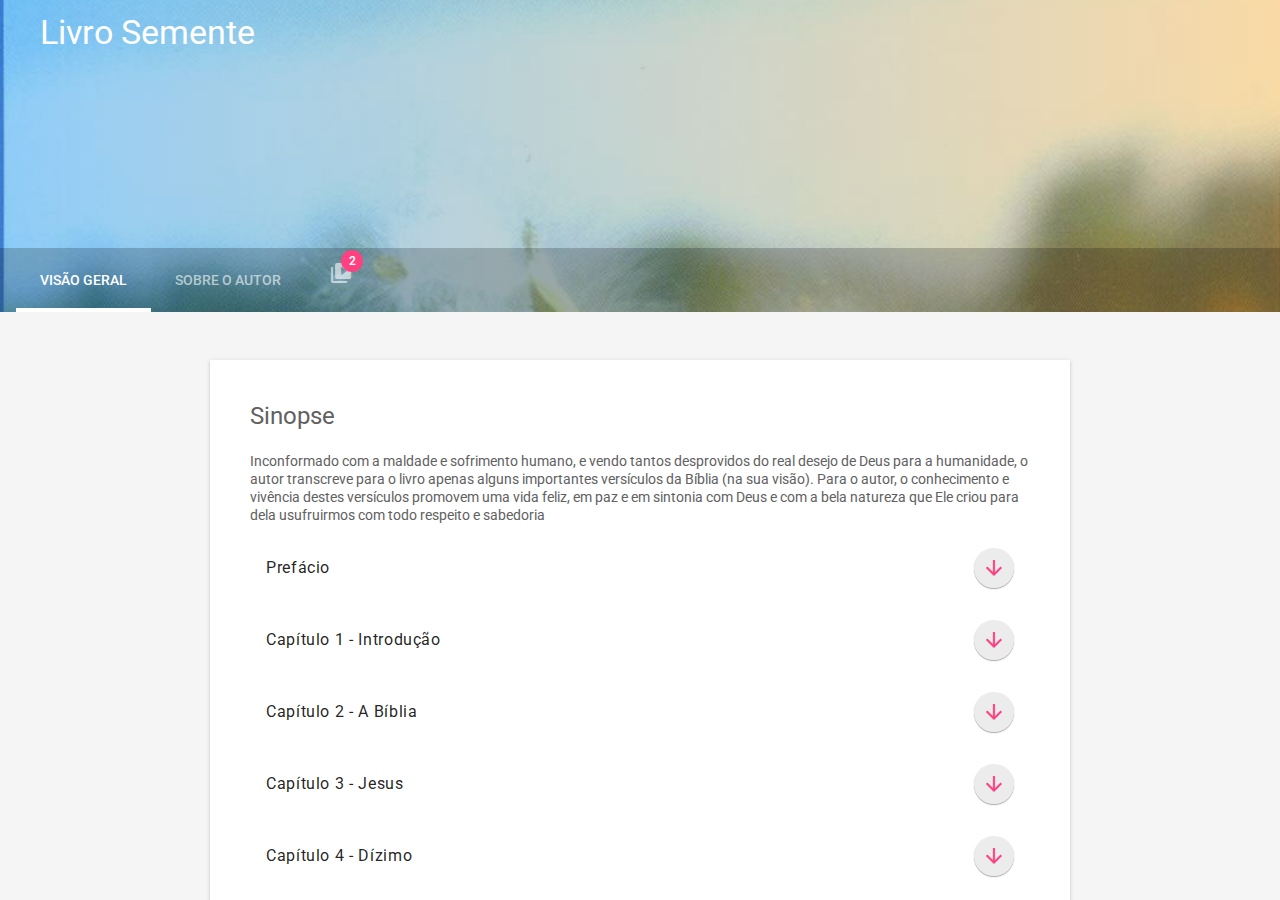
==== commit a1aae55e: "Removendo item duplicado no menu" ====
--- a/src/main/resources/static/index.html
+++ b/src/main/resources/static/index.html
@@ -77,7 +77,6 @@
       </div>
       <div class="mdl-layout__tab-bar mdl-js-ripple-effect mdl-color--primary-dark">
         <a href="#overview" class="mdl-layout__tab is-active">Visão Geral</a>
-        <a href="#features" class="mdl-layout__tab">Sobre o autor</a>
         <a href="#features" class="mdl-layout__tab">Sobre o autor</a>
         <a href="#dicas" class="mdl-layout__tab">
           <div class="material-icons mdl-badge mdl-badge--overlap mt-2" id="dicas_1" data-badge="2">video_library</div>
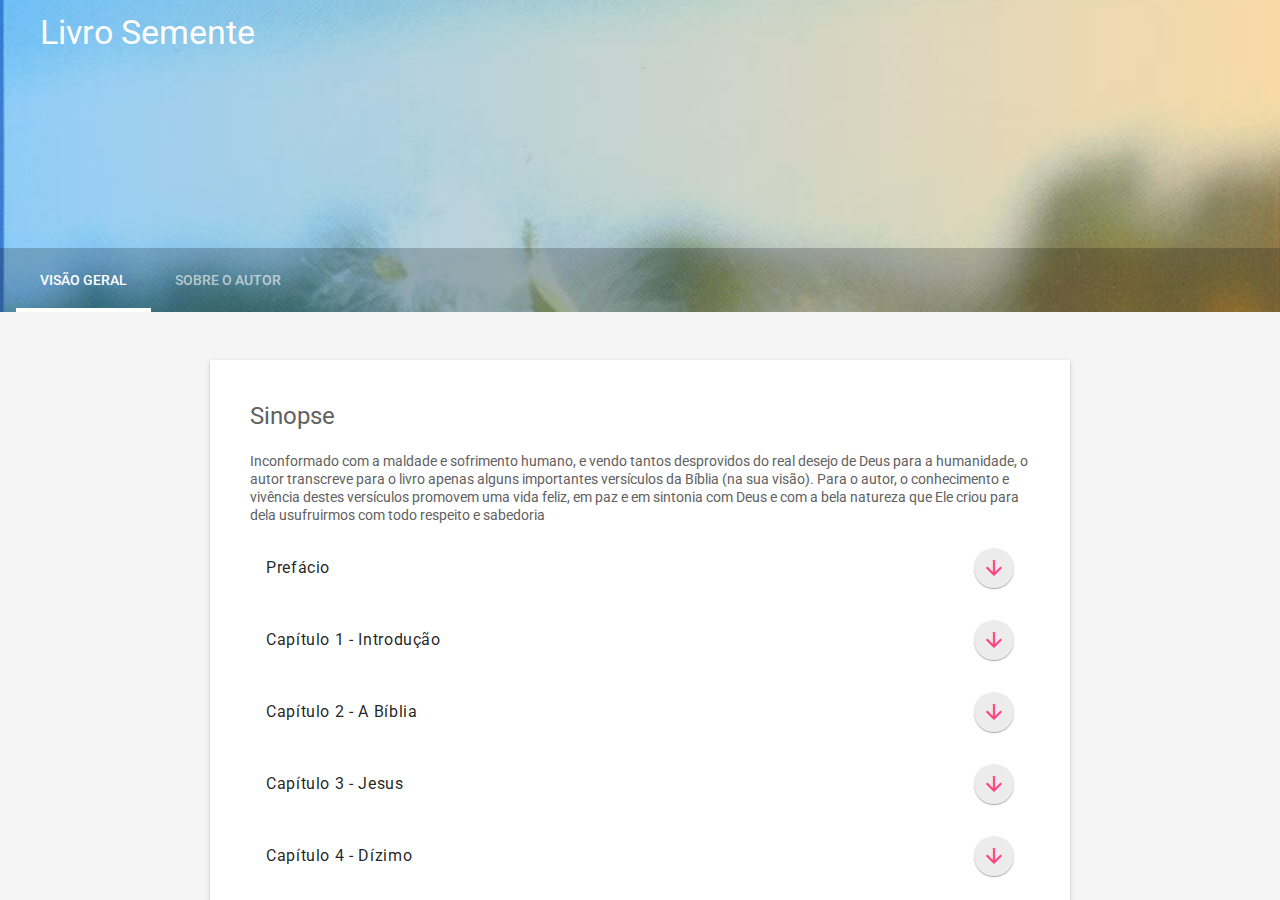
==== commit 104dcf01: "Criando pág de dicas e adicionando link na aba sobre o autor" ====
--- a/src/main/resources/static/index.html
+++ b/src/main/resources/static/index.html
@@ -78,9 +78,9 @@
       <div class="mdl-layout__tab-bar mdl-js-ripple-effect mdl-color--primary-dark">
         <a href="#overview" class="mdl-layout__tab is-active">Visão Geral</a>
         <a href="#features" class="mdl-layout__tab">Sobre o autor</a>
-        <a href="#dicas" class="mdl-layout__tab">
+        <!-- <a href="#dicas" class="mdl-layout__tab">
           <div class="material-icons mdl-badge mdl-badge--overlap mt-2" id="dicas_1" data-badge="2">video_library</div>
-        </a>
+        </a> -->
         <!-- <a href="#features" class="mdl-layout__tab">Technology</a>
           <a href="#features" class="mdl-layout__tab">FAQ</a> -->
         <!-- <button class="mdl-button mdl-js-button mdl-button--fab mdl-js-ripple-effect mdl-button--colored mdl-shadow--4dp mdl-color--accent" id="add">
@@ -325,36 +325,7 @@
             <li class="mdl-menu__item">Dolor</li>
           </ul>
         </section>
-        <!-- <section class="section--center mdl-grid mdl-grid--no-spacing mdl-shadow--2dp">
-          <div class="mdl-card mdl-cell mdl-cell--12-col">
-            <div class="mdl-card__supporting-text">
-              <h4>Technology</h4>
-              Dolore ex deserunt aute fugiat aute nulla ea sunt aliqua nisi cupidatat eu. Nostrud in laboris labore nisi amet do dolor
-              eu fugiat consectetur elit cillum esse. Pariatur occaecat nisi laboris tempor laboris eiusmod qui id Lorem
-              esse commodo in. Exercitation aute dolore deserunt culpa consequat elit labore incididunt elit anim.
-            </div>
-            <div class="mdl-card__actions">
-              <a href="#" class="mdl-button">Read our features</a>
-            </div>
-          </div>
-
-        </section> -->
-        <!-- <section class="section--footer mdl-color--white mdl-grid">
-            <div class="section__circle-container mdl-cell mdl-cell--2-col mdl-cell--1-col-phone">
-              <div class="section__circle-container__circle mdl-color--accent section__circle--big"></div>
-            </div>
-            <div class="section__text mdl-cell mdl-cell--4-col-desktop mdl-cell--6-col-tablet mdl-cell--3-col-phone">
-              <h5>Lorem ipsum dolor sit amet</h5>
-              Qui sint ut et qui nisi cupidatat. Reprehenderit nostrud proident officia exercitation anim et pariatur ex.
-            </div>
-            <div class="section__circle-container mdl-cell mdl-cell--2-col mdl-cell--1-col-phone">
-              <div class="section__circle-container__circle mdl-color--accent section__circle--big"></div>
-            </div>
-            <div class="section__text mdl-cell mdl-cell--4-col-desktop mdl-cell--6-col-tablet mdl-cell--3-col-phone">
-              <h5>Lorem ipsum dolor sit amet</h5>
-              Qui sint ut et qui nisi cupidatat. Reprehenderit nostrud proident officia exercitation anim et pariatur ex.
-            </div>
-          </section> -->
+
       </div>
       <div class="mdl-layout__tab-panel" id="features">
         <section class="section--center mdl-grid mdl-grid--no-spacing">
@@ -385,81 +356,10 @@
               <a href="pdfs/O autor.pdf" target="_blank">O Autor</a>
             </ul>
 
-            <!--<h5 id="lorem1">Lorem ipsum dolor sit amet</h5>
-            Excepteur et pariatur officia veniam anim culpa cupidatat consequat ad velit culpa est non.
-            <ul>
-              <li>Nisi qui nisi duis commodo duis reprehenderit consequat velit aliquip.</li>
-              <li>Dolor consectetur incididunt in ipsum laborum non et irure pariatur excepteur anim occaecat officia sint.</li>
-              <li>Lorem labore proident officia excepteur do.</li>
-            </ul>
-
-            <p>
-              Sit qui est voluptate proident minim cillum in aliquip cupidatat labore pariatur id tempor id. Proident occaecat occaecat
-              sint mollit tempor duis dolor cillum anim. Dolore sunt ea mollit fugiat in aliqua consequat nostrud aliqua
-              ut irure in dolore. Proident aliqua culpa sint sint exercitation. Non proident occaecat reprehenderit veniam
-              et proident dolor id culpa ea tempor do dolor. Nulla adipisicing qui fugiat id dolor. Nostrud magna voluptate
-              irure veniam veniam labore ipsum deserunt adipisicing laboris amet eu irure. Sunt dolore nisi velit sit id.
-              Nostrud voluptate labore proident cupidatat enim amet Lorem officia magna excepteur occaecat eu qui. Exercitation
-              culpa deserunt non et tempor et non.
-            </p>
-            <p>
-              Do dolor eiusmod eu mollit dolore nostrud deserunt cillum irure esse sint irure fugiat exercitation. Magna sit voluptate
-              id in tempor elit veniam enim cupidatat ea labore elit. Aliqua pariatur eu nulla labore magna dolore mollit
-              occaecat sint commodo culpa. Eu non minim duis pariatur Lorem quis exercitation. Sunt qui ex incididunt sit
-              anim incididunt sit elit ad officia id.
-            </p>
-            <p id="lorem2">
-              Tempor voluptate ex consequat fugiat aliqua. Do sit et reprehenderit culpa deserunt culpa. Excepteur quis minim mollit irure
-              nulla excepteur enim quis in laborum. Aliqua elit voluptate ad deserunt nulla reprehenderit adipisicing sint.
-              Est in eiusmod exercitation esse commodo. Ea reprehenderit exercitation veniam adipisicing minim nostrud. Veniam
-              dolore ex ea occaecat non enim minim id ut aliqua adipisicing ad. Occaecat excepteur aliqua tempor cupidatat
-              aute dolore deserunt ipsum qui incididunt aliqua occaecat sit quis. Culpa sint aliqua aliqua reprehenderit
-              veniam irure fugiat ea ad.
-            </p>
-            <p>
-              Eu minim fugiat laborum irure veniam Lorem aliqua enim. Aliqua veniam incididunt consequat irure consequat tempor do nisi
-              deserunt. Elit dolore ad quis consectetur sint laborum anim magna do nostrud amet. Ea nulla sit consequat quis
-              qui irure dolor. Sint deserunt excepteur consectetur magna irure. Dolor tempor exercitation dolore pariatur
-              incididunt ut laboris fugiat ipsum sunt veniam aute sunt labore. Non dolore sit nostrud eu ad excepteur cillum
-              eu ex Lorem duis.
-            </p>
-            <p>
-              Id occaecat velit non ipsum occaecat aliqua quis ut. Eiusmod est magna non esse est ex incididunt aute ullamco. Cillum excepteur
-              sint ipsum qui quis velit incididunt amet. Qui deserunt anim enim laborum cillum reprehenderit duis mollit
-              amet ad officia enim. Minim sint et quis aliqua aliqua do minim officia dolor deserunt ipsum laboris. Nulla
-              nisi voluptate consectetur est voluptate et amet. Occaecat ut quis adipisicing ad enim. Magna est magna sit
-              duis proident veniam reprehenderit fugiat reprehenderit enim velit ex. Ullamco laboris culpa irure aliquip
-              ad Lorem consequat veniam ad ipsum eu. Ipsum culpa dolore sunt officia laborum quis.
-            </p>
-
-            <h5 id="lorem3">Lorem ipsum dolor sit amet</h5>
-
-            <p id="lorem4">
-              Eiusmod nulla aliquip ipsum reprehenderit nostrud non excepteur mollit amet esse est est dolor. Dolore quis pariatur sit
-              consectetur veniam esse ullamco duis Lorem qui enim ut veniam. Officia deserunt minim duis laborum dolor in
-              velit pariatur commodo ullamco eu. Aute adipisicing ad duis labore laboris do mollit dolor cillum sunt aliqua
-              ullamco. Esse tempor quis cillum consequat reprehenderit. Adipisicing proident anim eu sint elit aliqua anim
-              dolore cupidatat fugiat aliquip qui.
-            </p>
-            <p id="lorem5">
-              Nisi eiusmod esse cupidatat excepteur exercitation ipsum reprehenderit nostrud deserunt aliqua ullamco. Anim est irure commodo
-              eiusmod pariatur officia. Est dolor ipsum excepteur magna aliqua ad veniam irure qui occaecat eiusmod aute
-              fugiat commodo. Quis mollit incididunt amet sit minim velit eu fugiat voluptate excepteur. Sit minim id pariatur
-              ex cupidatat cupidatat nostrud nostrud ipsum.
-            </p>
-            <p>
-              Enim ea officia excepteur ad veniam id reprehenderit eiusmod esse mollit consequat. Esse non aute ullamco Lorem aliqua qui
-              dolore irure eiusmod aute aliqua proident labore aliqua. Ipsum voluptate voluptate exercitation laborum deserunt
-              nulla elit aliquip et minim ex veniam. Duis cupidatat aute sunt officia mollit dolor ad elit ad aute labore
-              nostrud duis pariatur. In est sint voluptate consectetur velit ea non labore. Ut duis ea aliqua consequat nulla
-              laboris fugiat aute id culpa proident. Minim eiusmod laboris enim Lorem nisi excepteur mollit voluptate enim
-              labore reprehenderit officia mollit.
-            </p>
-            <p>
-              Cupidatat labore nisi ut sunt voluptate quis sunt qui ad Lorem esse nisi. Ex esse velit ullamco incididunt occaecat dolore
-              veniam tempor minim adipisicing amet. Consequat in exercitation est elit anim consequat cillum sint labore
-              cillum. Aliquip mollit laboris ad labore anim.
-            </p> -->
+            <ul class="toc">
+                <a href="dicas.html">Dicas</a>
+              </ul>
+            
           </div>
         </section>
       </div>
